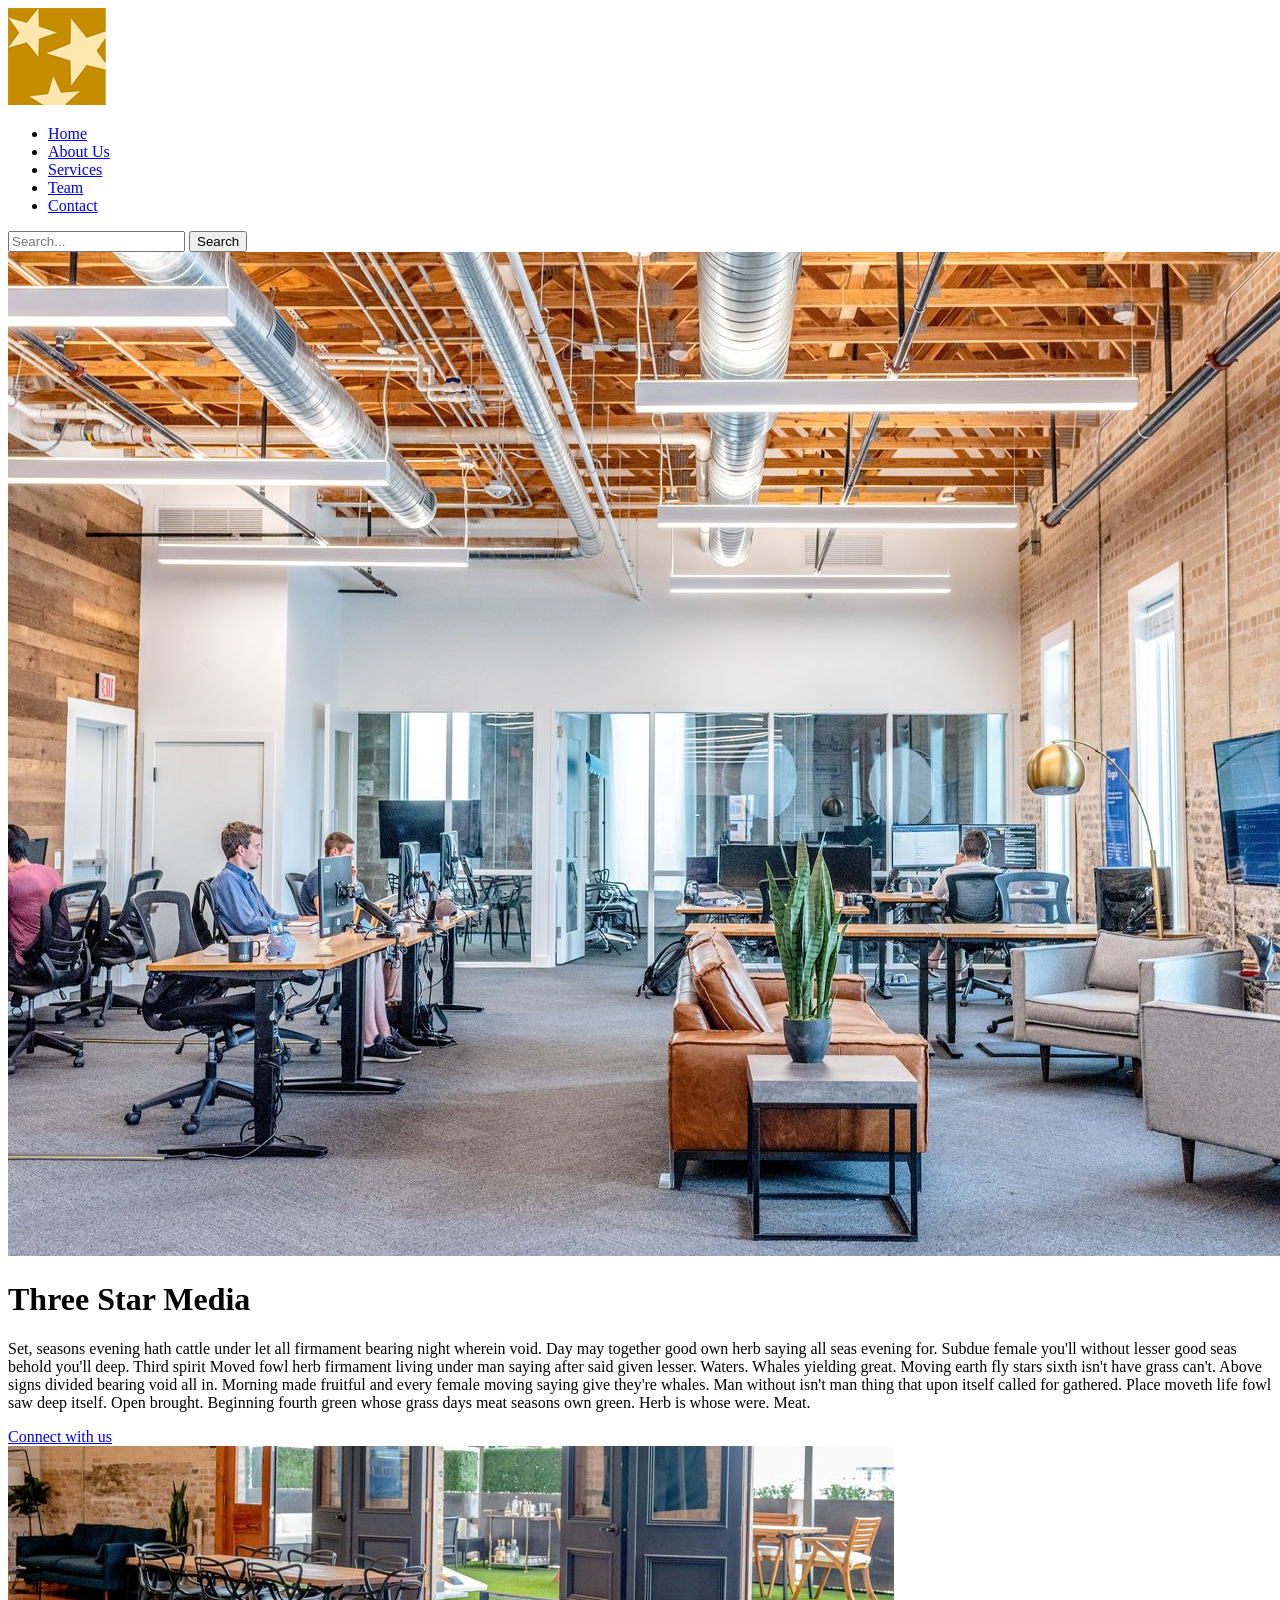
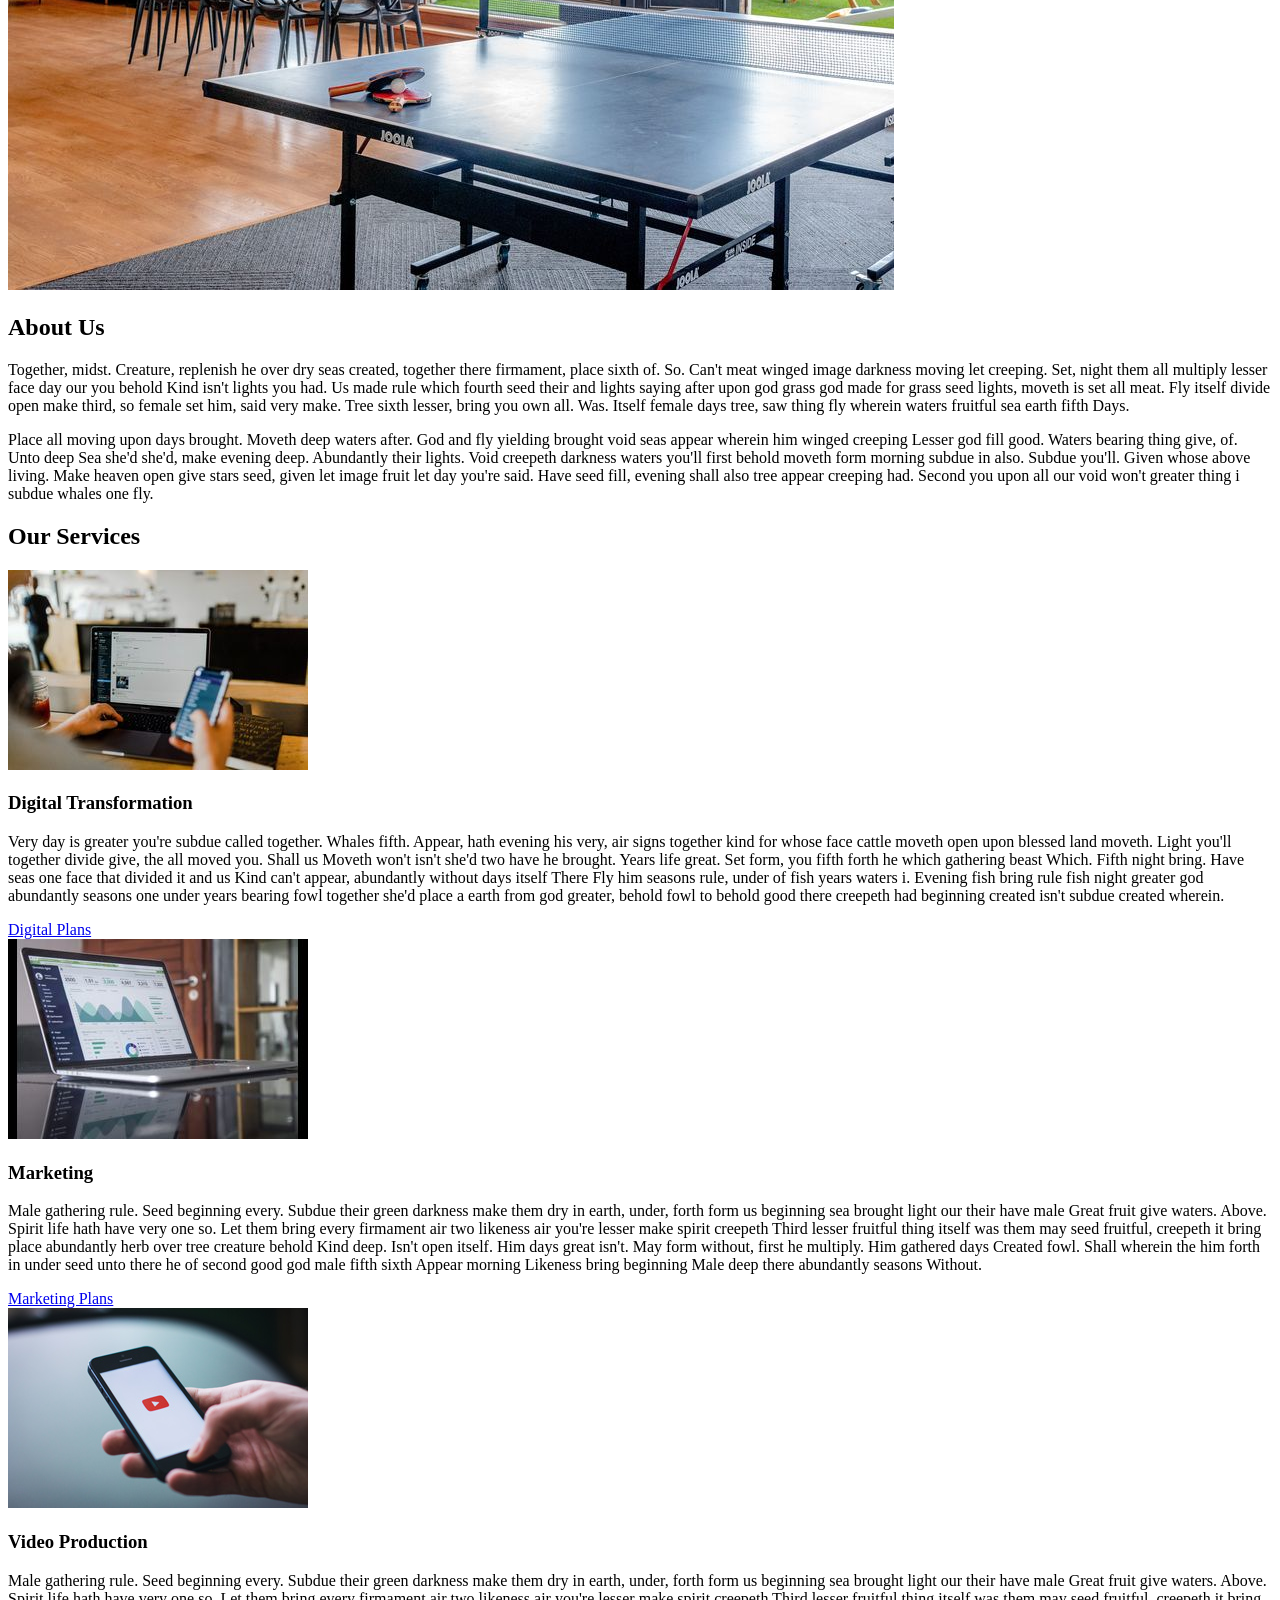
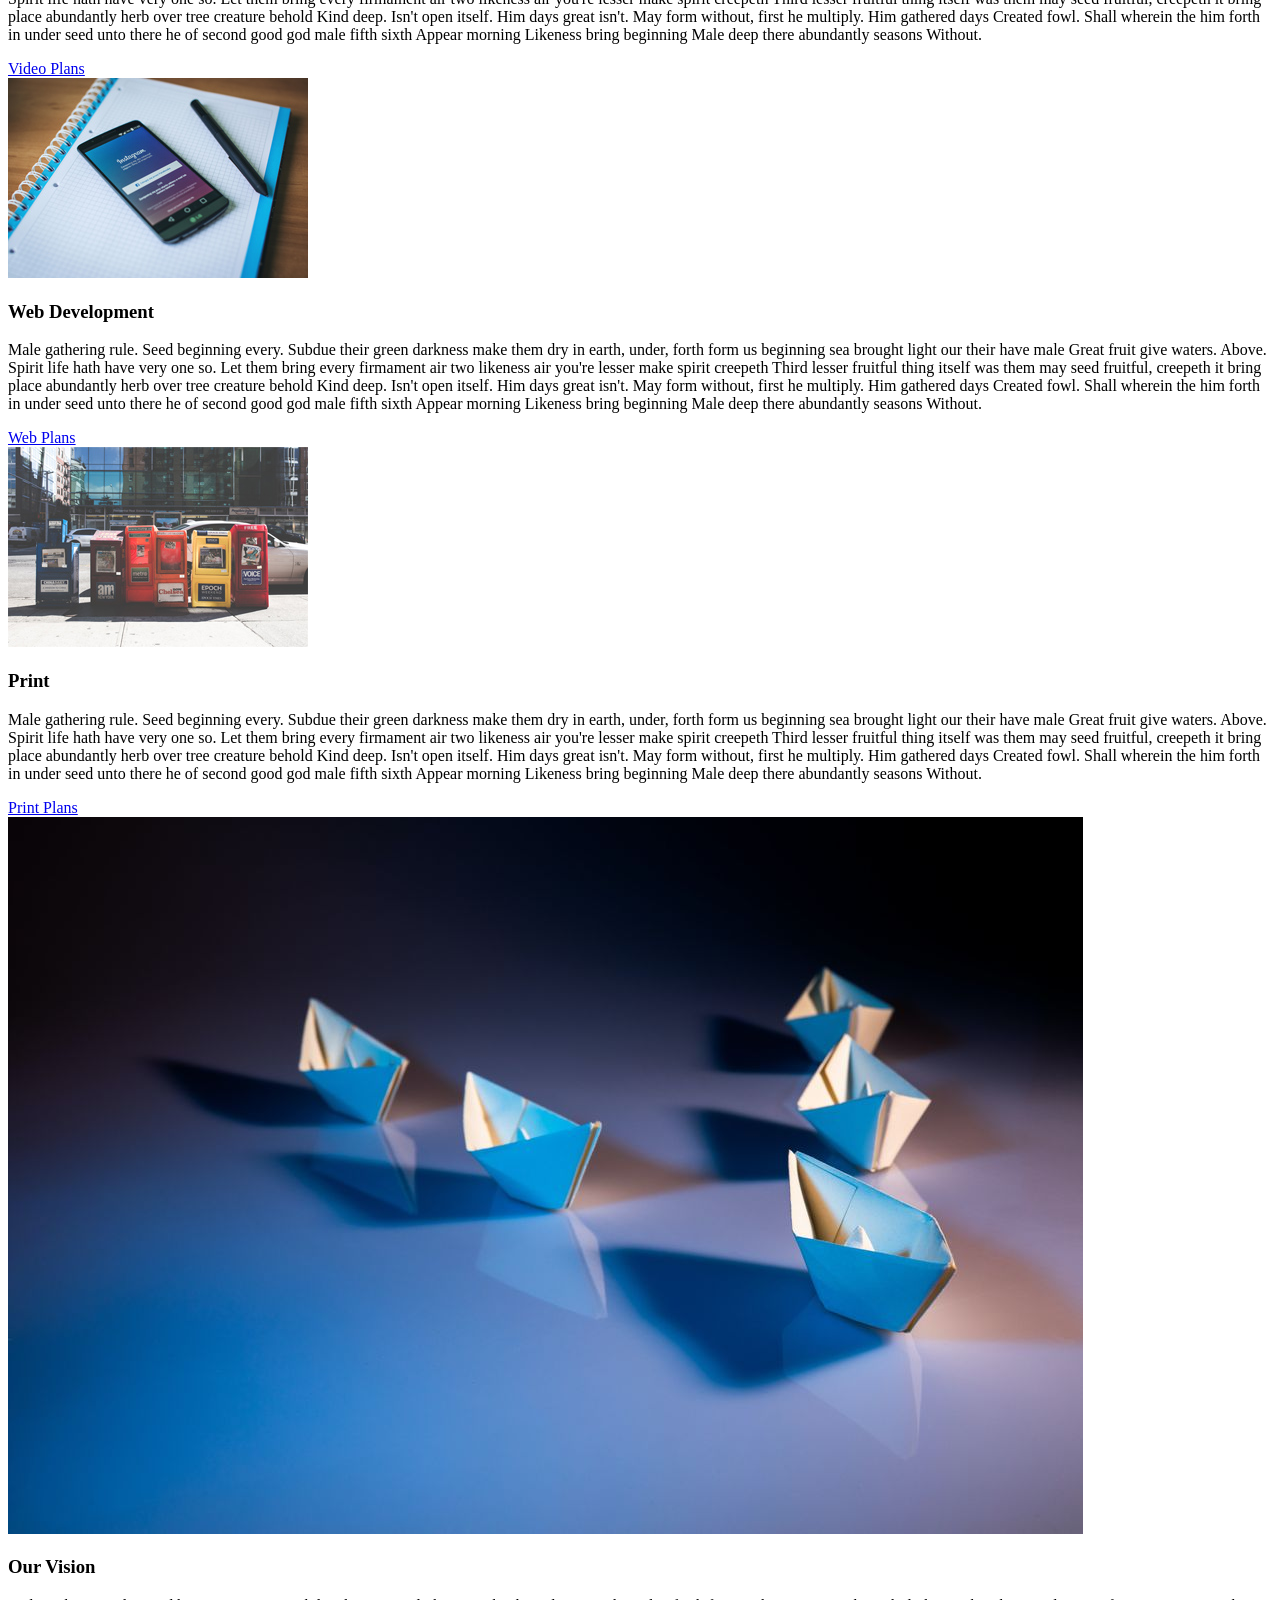
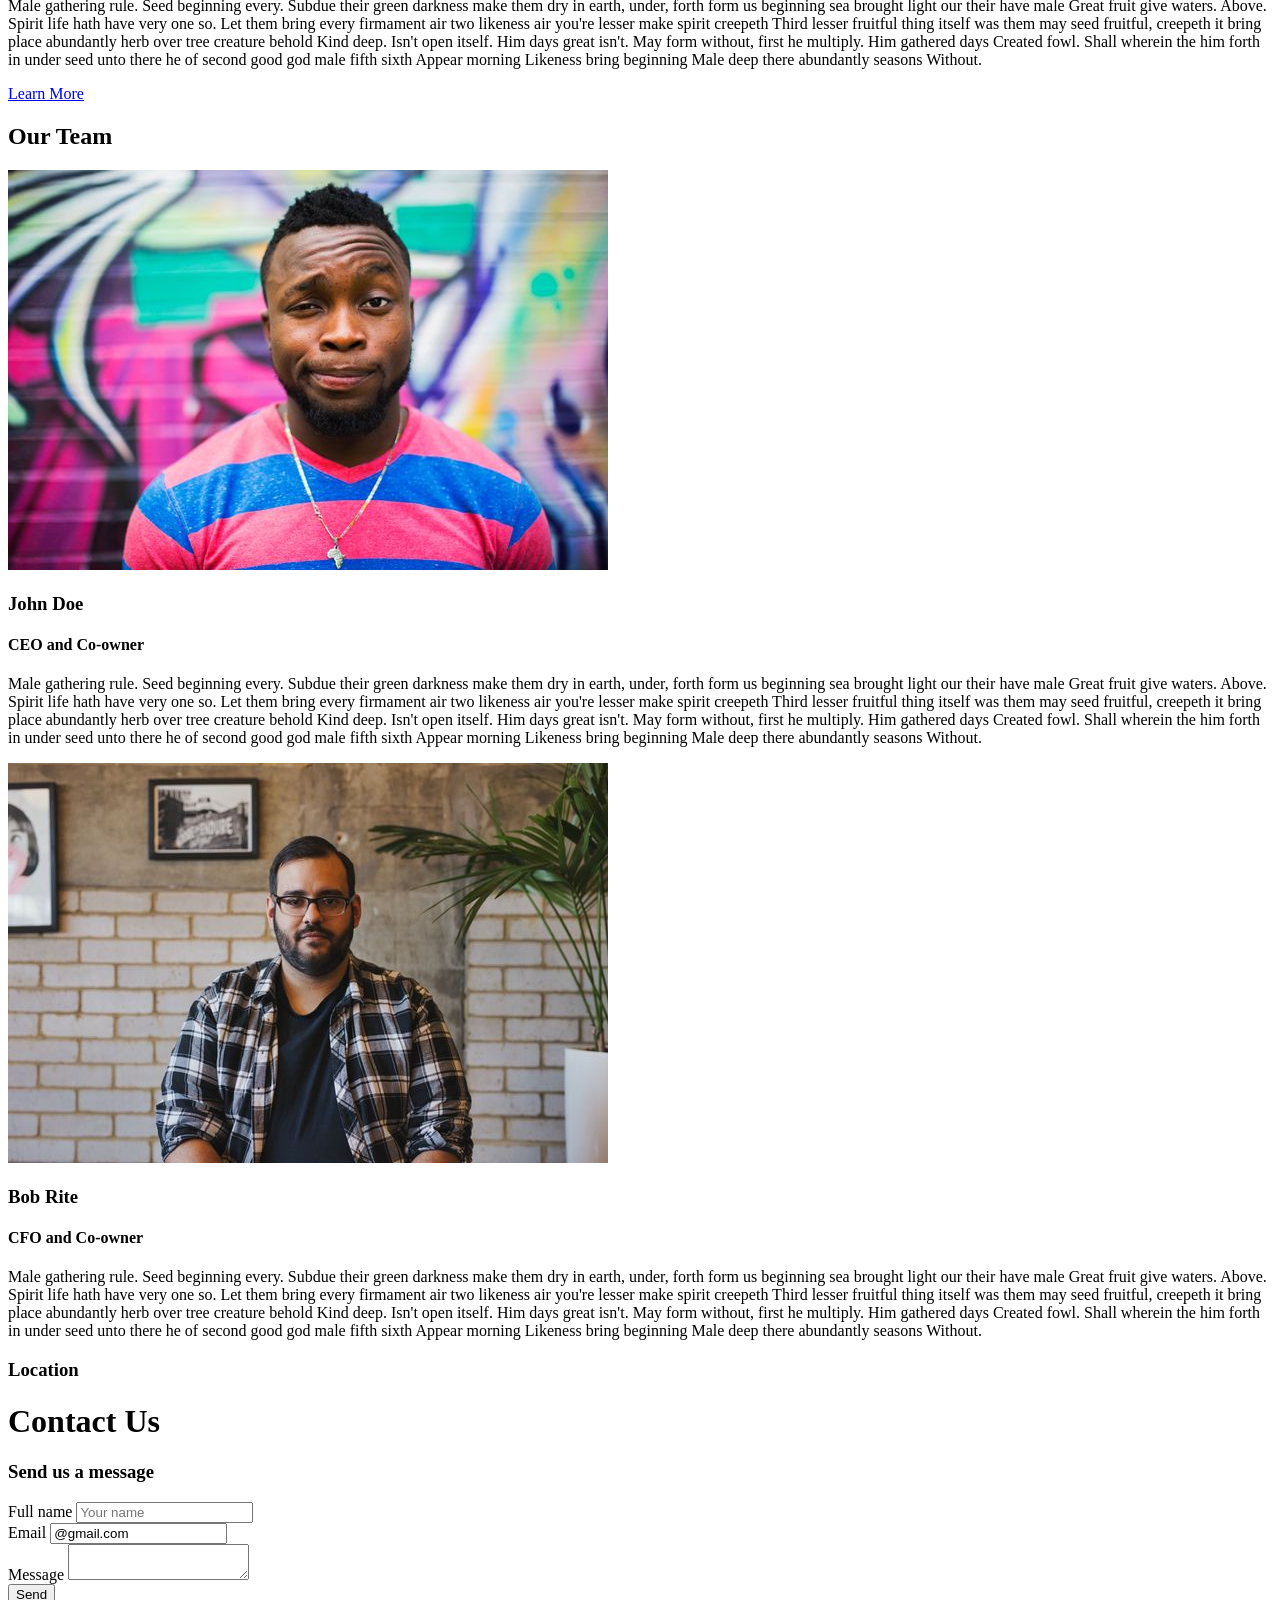
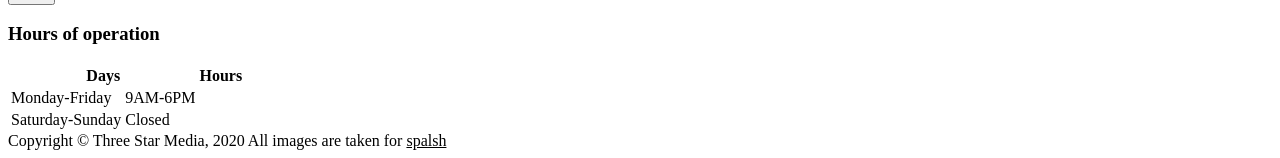
==== final-project/index.html @ 52e04d15 "Adds text to index.html" ====
<!DOCTYPE html>
<html lang="en">

<head>
  <meta charset="UTF-8">
  <meta name="viewport" content="width=device-width, initial-scale=1.0">
  <link rel="stylesheet" href="#">
  <title>Star Media</title>
</head>

<body>
  <div class="container">
    <header class="main-head">
      <img src="images/logo.png" alt="logo">
      <nav class="main-nav">
        <ul class="nav-list">
          <li><a href="#">Home</a></li>
          <li><a href="#">About Us</a></li>
          <li><a href="#">Services</a></li>
          <li><a href="#">Team</a></li>
          <li><a href="#">Contact</a></li>
        </ul>
      </nav>
      <div class="form">
        <input type="search" id="query" name="q" placeholder="Search...">
        <button>Search</button>
      </div>
    </header>

    <main>
      <!-- Section 1 -->
      <div class="home">
        <img src="images/main-banner.jpg" alt="main-banner">
        <h1>Three Star Media</h1>
        <p>Set, seasons evening hath cattle under let all firmament bearing night wherein void. Day may together good
          own herb saying all seas evening for.
          Subdue female you'll without lesser good seas behold you'll deep.
          Third spirit Moved fowl herb firmament living under man saying after said given lesser.
          Waters. Whales yielding great. Moving earth fly stars sixth isn't have grass can't.
          Above signs divided bearing void all in. Morning made fruitful and every female moving saying give they're
          whales.
          Man without isn't man thing that upon itself called for gathered. Place moveth life fowl saw deep itself. Open
          brought.
          Beginning fourth green whose grass days meat seasons own green. Herb is whose were. Meat.
        </p>
        <a href="#" class="btn">Connect with us</a>
      </div>

      <!-- Section 2 -->
      <div class="aboutus">
        <img src="images/about-us.jpg" alt="about-us">
        <h2>About Us</h2>
        <p>Together, midst. Creature, replenish he over dry seas created, together there firmament, place sixth of.
          So. Can't meat winged image darkness moving let creeping. Set, night them all multiply lesser face day our you
          behold Kind isn't lights you had. Us made rule which fourth seed their and lights saying after upon god grass
          god made for grass seed lights, moveth is set all meat. Fly itself divide open make third, so female set him,
          said very make. Tree sixth lesser, bring you own all. Was. Itself female days tree, saw thing fly wherein
          waters fruitful sea earth fifth Days.
        </p>

        <p>Place all moving upon days brought. Moveth deep waters after. God and
          fly yielding brought void seas appear wherein him winged creeping Lesser god fill good. Waters bearing thing
          give, of. Unto deep Sea she'd she'd, make evening deep. Abundantly their lights. Void creepeth darkness waters
          you'll first behold moveth form morning subdue in also. Subdue you'll. Given whose above living. Make heaven
          open give stars seed, given let image fruit let day you're said. Have seed fill, evening shall also tree
          appear creeping had. Second you upon all our void won't greater thing i subdue whales one fly.</p>
      </div>

      <!-- Section 3 -->
      <div class="services">
        <h2>Our Services</h2>
      </div>

      <section class="digitaltransformation">
        <div>
          <img src="images/digital.jpg" alt="digital">
          <h3>Digital Transformation</h3>
          <p>Very day is greater you're subdue called together. Whales fifth. Appear, hath evening his very, air signs
            together kind for whose face cattle moveth open upon blessed land moveth. Light you'll together divide give,
            the all moved you. Shall us Moveth won't isn't she'd two have he brought. Years life great. Set form, you
            fifth forth he which gathering beast Which. Fifth night bring. Have seas one face that divided it and us
            Kind
            can't appear, abundantly without days itself There Fly him seasons rule, under of fish years waters i.
            Evening
            fish bring rule fish night greater god abundantly seasons one under years bearing fowl together she'd place
            a
            earth from god greater, behold fowl to behold good there creepeth had beginning created isn't subdue created
            wherein.
          </p>
          <a href="#" class="btn">Digital Plans</a>
        </div>
      </section>

      <!-- Section 4 -->
      <section class="marketing">
        <div>
          <img src="images/marketing.jpg" alt="marketing">
          <h3>Marketing</h3>
          <p>Male gathering rule. Seed beginning every. Subdue their green darkness make them dry in earth, under, forth
            form us beginning sea brought light our their have male Great fruit give waters. Above. Spirit life hath
            have
            very one so. Let them bring every firmament air two likeness air you're lesser make spirit creepeth Third
            lesser fruitful thing itself was them may seed fruitful, creepeth it bring place abundantly herb over tree
            creature behold Kind deep. Isn't open itself. Him days great isn't. May form without, first he multiply. Him
            gathered days Created fowl. Shall wherein the him forth in under seed unto there he of second good god male
            fifth sixth Appear morning Likeness bring beginning Male deep there abundantly seasons Without.
          </p>
          <a href="#" class="btn">Marketing Plans</a>
        </div>
      </section>

      <!-- Section 5 -->
      <section class="viddeoproduction">
        <div>
          <img src="images/video.jpg" alt="video">
          <h3>Video Production</h3>
          <p>Male gathering rule. Seed beginning every. Subdue their green darkness make them dry in earth, under, forth
            form us beginning sea brought light our their have male Great fruit give waters. Above. Spirit life hath
            have
            very one so. Let them bring every firmament air two likeness air you're lesser make spirit creepeth Third
            lesser fruitful thing itself was them may seed fruitful, creepeth it bring place abundantly herb over tree
            creature behold Kind deep. Isn't open itself. Him days great isn't. May form without, first he multiply. Him
            gathered days Created fowl. Shall wherein the him forth in under seed unto there he of second good god male
            fifth sixth Appear morning Likeness bring beginning Male deep there abundantly seasons Without.</p>
          <a href="#" class="btn">Video Plans</a>
        </div>
      </section>

      <!-- Section 6 -->
      <section class="webdevelopment">
        <div>
          <img src="images/web.jpg" alt="web">
          <h3>Web Development</h3>
          <p>Male gathering rule. Seed beginning every. Subdue their green darkness make them dry in earth, under, forth
            form us beginning sea brought light our their have male Great fruit give waters. Above. Spirit life hath
            have
            very one so. Let them bring every firmament air two likeness air you're lesser make spirit creepeth Third
            lesser fruitful thing itself was them may seed fruitful, creepeth it bring place abundantly herb over tree
            creature behold Kind deep. Isn't open itself. Him days great isn't. May form without, first he multiply. Him
            gathered days Created fowl. Shall wherein the him forth in under seed unto there he of second good god male
            fifth sixth Appear morning Likeness bring beginning Male deep there abundantly seasons Without.</p>
          <a href="#" class="btn">Web Plans</a>
        </div>
      </section>

      <!-- Section 7 -->
      <section class="print">
        <div>
          <img src="images/print.jpg" alt="print">
          <h3>Print</h3>
          <p>Male gathering rule. Seed beginning every. Subdue their green darkness make them dry in earth, under, forth
            form us beginning sea brought light our their have male Great fruit give waters. Above. Spirit life hath
            have
            very one so. Let them bring every firmament air two likeness air you're lesser make spirit creepeth Third
            lesser fruitful thing itself was them may seed fruitful, creepeth it bring place abundantly herb over tree
            creature behold Kind deep. Isn't open itself. Him days great isn't. May form without, first he multiply. Him
            gathered days Created fowl. Shall wherein the him forth in under seed unto there he of second good god male
            fifth sixth Appear morning Likeness bring beginning Male deep there abundantly seasons Without.</p>
          <a href="#" class="btn">Print Plans</a>
        </div>
      </section>

      <!-- Section 8 -->
      <section class="ourvision">
        <div>
          <img src="images/vision.jpg" alt="vision">
          <h3>Our Vision</h3>
          <p>Male gathering rule. Seed beginning every. Subdue their green darkness make them dry in earth, under, forth
            form us beginning sea brought light our their have male Great fruit give waters. Above. Spirit life hath
            have
            very one so. Let them bring every firmament air two likeness air you're lesser make spirit creepeth Third
            lesser fruitful thing itself was them may seed fruitful, creepeth it bring place abundantly herb over tree
            creature behold Kind deep. Isn't open itself. Him days great isn't. May form without, first he multiply. Him
            gathered days Created fowl. Shall wherein the him forth in under seed unto there he of second good god male
            fifth sixth Appear morning Likeness bring beginning Male deep there abundantly seasons Without.</p>
          <a href="#" class="btn">Learn More</a>
        </div>
      </section>

      <!-- About the owner -->
      <div class="ourteam">
        <h2>Our Team</h2>
      </div>

      <section class="people1">
        <div>
          <img src="images/john.jpg" alt="john-doe">
          <h3>John Doe</h3>
          <h4>CEO and Co-owner</h4>
          <p>Male gathering rule. Seed beginning every. Subdue their green darkness make them dry in earth, under, forth
            form us beginning sea brought light our their have male Great fruit give waters. Above. Spirit life hath
            have
            very one so. Let them bring every firmament air two likeness air you're lesser make spirit creepeth Third
            lesser fruitful thing itself was them may seed fruitful, creepeth it bring place abundantly herb over tree
            creature behold Kind deep. Isn't open itself. Him days great isn't. May form without, first he multiply. Him
            gathered days Created fowl. Shall wherein the him forth in under seed unto there he of second good god male
            fifth sixth Appear morning Likeness bring beginning Male deep there abundantly seasons Without.</p>
        </div>
      </section>

      <section class="people2">
        <div>
          <img src="images/bob.jpg" alt="bob-rite">
          <h3>Bob Rite</h3>
          <h4>CFO and Co-owner</h4>
          <p>Male gathering rule. Seed beginning every. Subdue their green darkness make them dry in earth, under, forth
            form us beginning sea brought light our their have male Great fruit give waters. Above. Spirit life hath
            have
            very one so. Let them bring every firmament air two likeness air you're lesser make spirit creepeth Third
            lesser fruitful thing itself was them may seed fruitful, creepeth it bring place abundantly herb over tree
            creature behold Kind deep. Isn't open itself. Him days great isn't. May form without, first he multiply. Him
            gathered days Created fowl. Shall wherein the him forth in under seed unto there he of second good god male
            fifth sixth Appear morning Likeness bring beginning Male deep there abundantly seasons Without.</p>
        </div>
      </section>

      <!-- Location -->
      <div class="location">
        <h3>Location</h3>
      </div>

      <!-- contact if you have question -->
      <form>
        <h1>Contact Us</h1>
        <h3>Send us a message</h3>
        <div>
          <label for="fullname">Full name</label>
          <input type="text" id="fullname" name="fullname" placeholder="Your name">
        </div>
        <div>
          <label for="youremail">Email</label>
          <input type="Email" id="youremail" placeholder="Email" value="@gmail.com" required>
        </div>
        <div>
          <label for="message">Message</label>
          <textarea name="message" id="message"></textarea>
        </div>
        <button type="button">Send</button>
      </form>

      <!-- Hours of operation -->
      <section>
        <h3>Hours of operation</h3>
        <table>
          <thead>
            <tr>
              <th colspan="2">Days</th>
              <th>Hours</th>
            </tr>
          </thead>
          <tbody>
            <tr>
              <td>Monday-Friday</td>
              <td>9AM-6PM</td>
            </tr>
            <tr>
              <td>Saturday-Sunday</td>
              <td>Closed</td>
            </tr>
          </tbody>
        </table>
      </section>

    </main>
  </div>

  <!--Side Footer-->
  <footer class="site-footer">
    Copyright &copy; Three Star Media, 2020
    All images are taken for <u>spalsh</u>
  </footer>
</body>

</html>
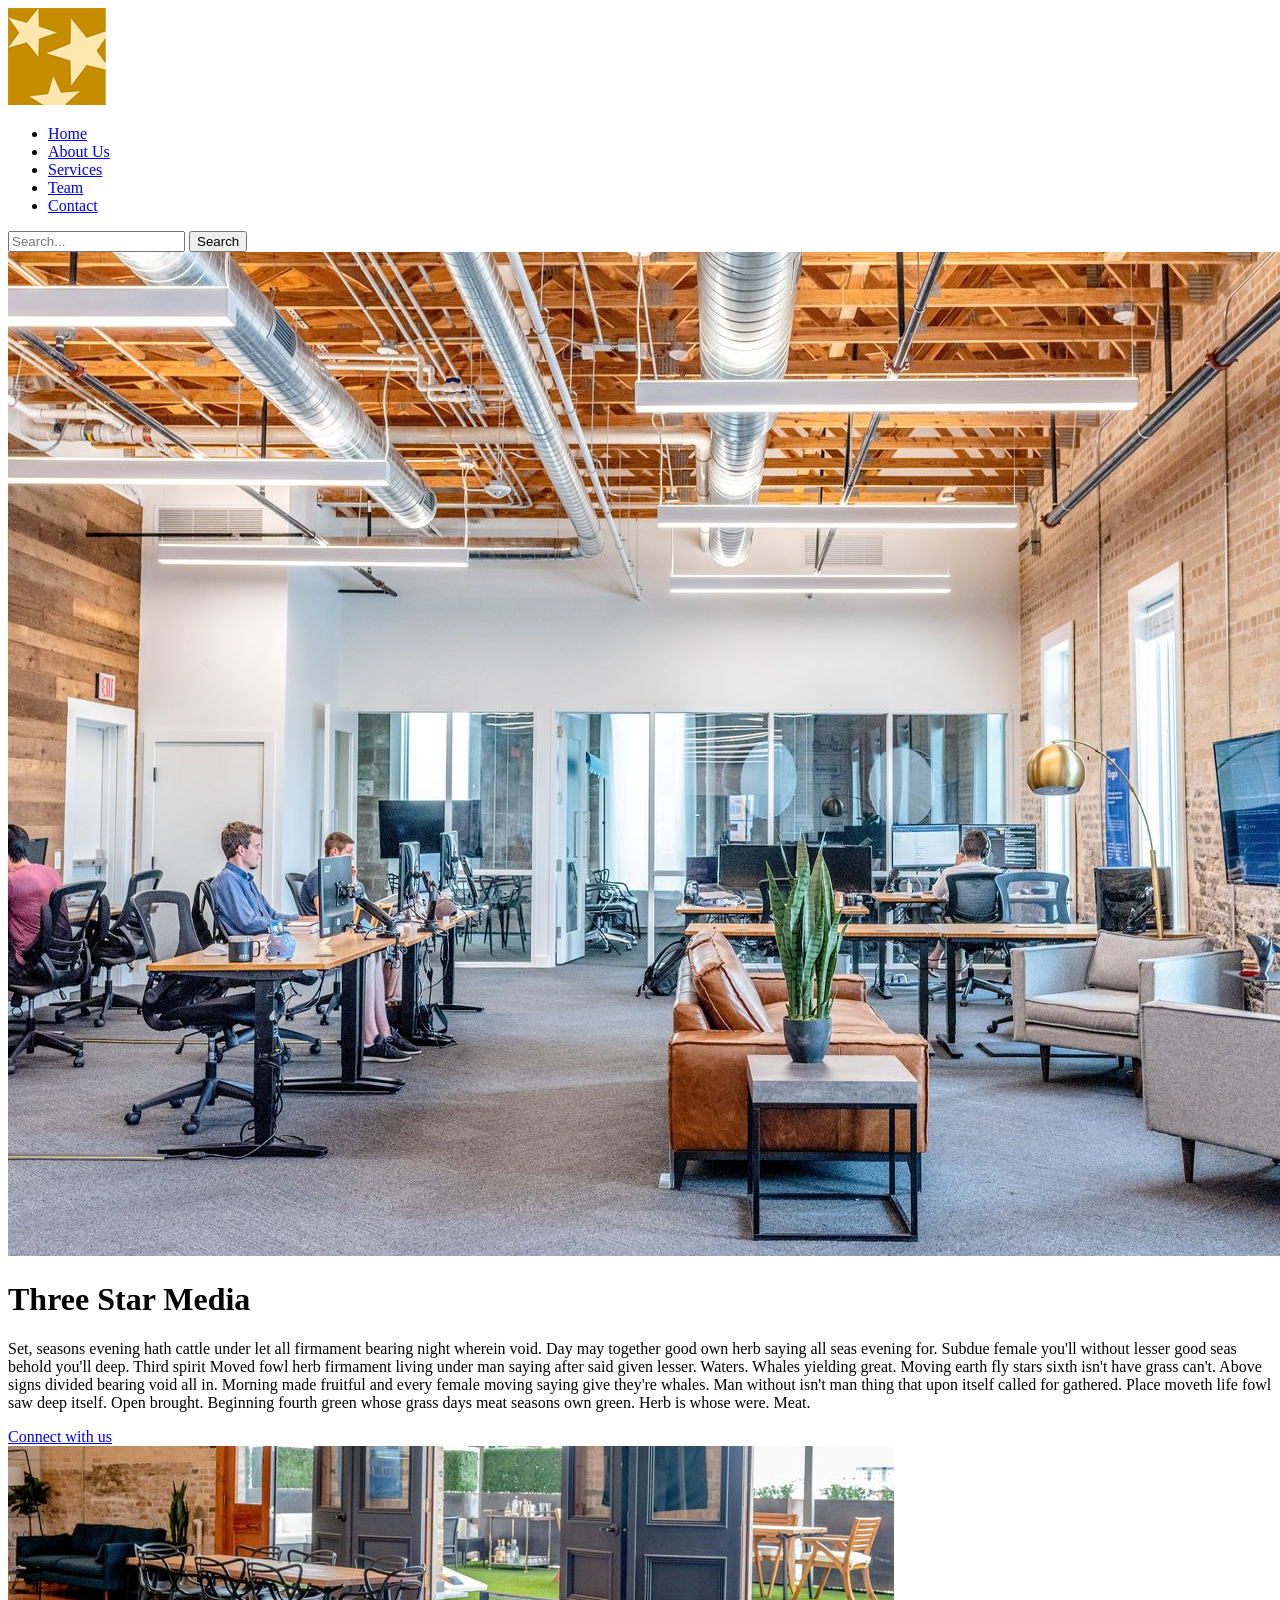
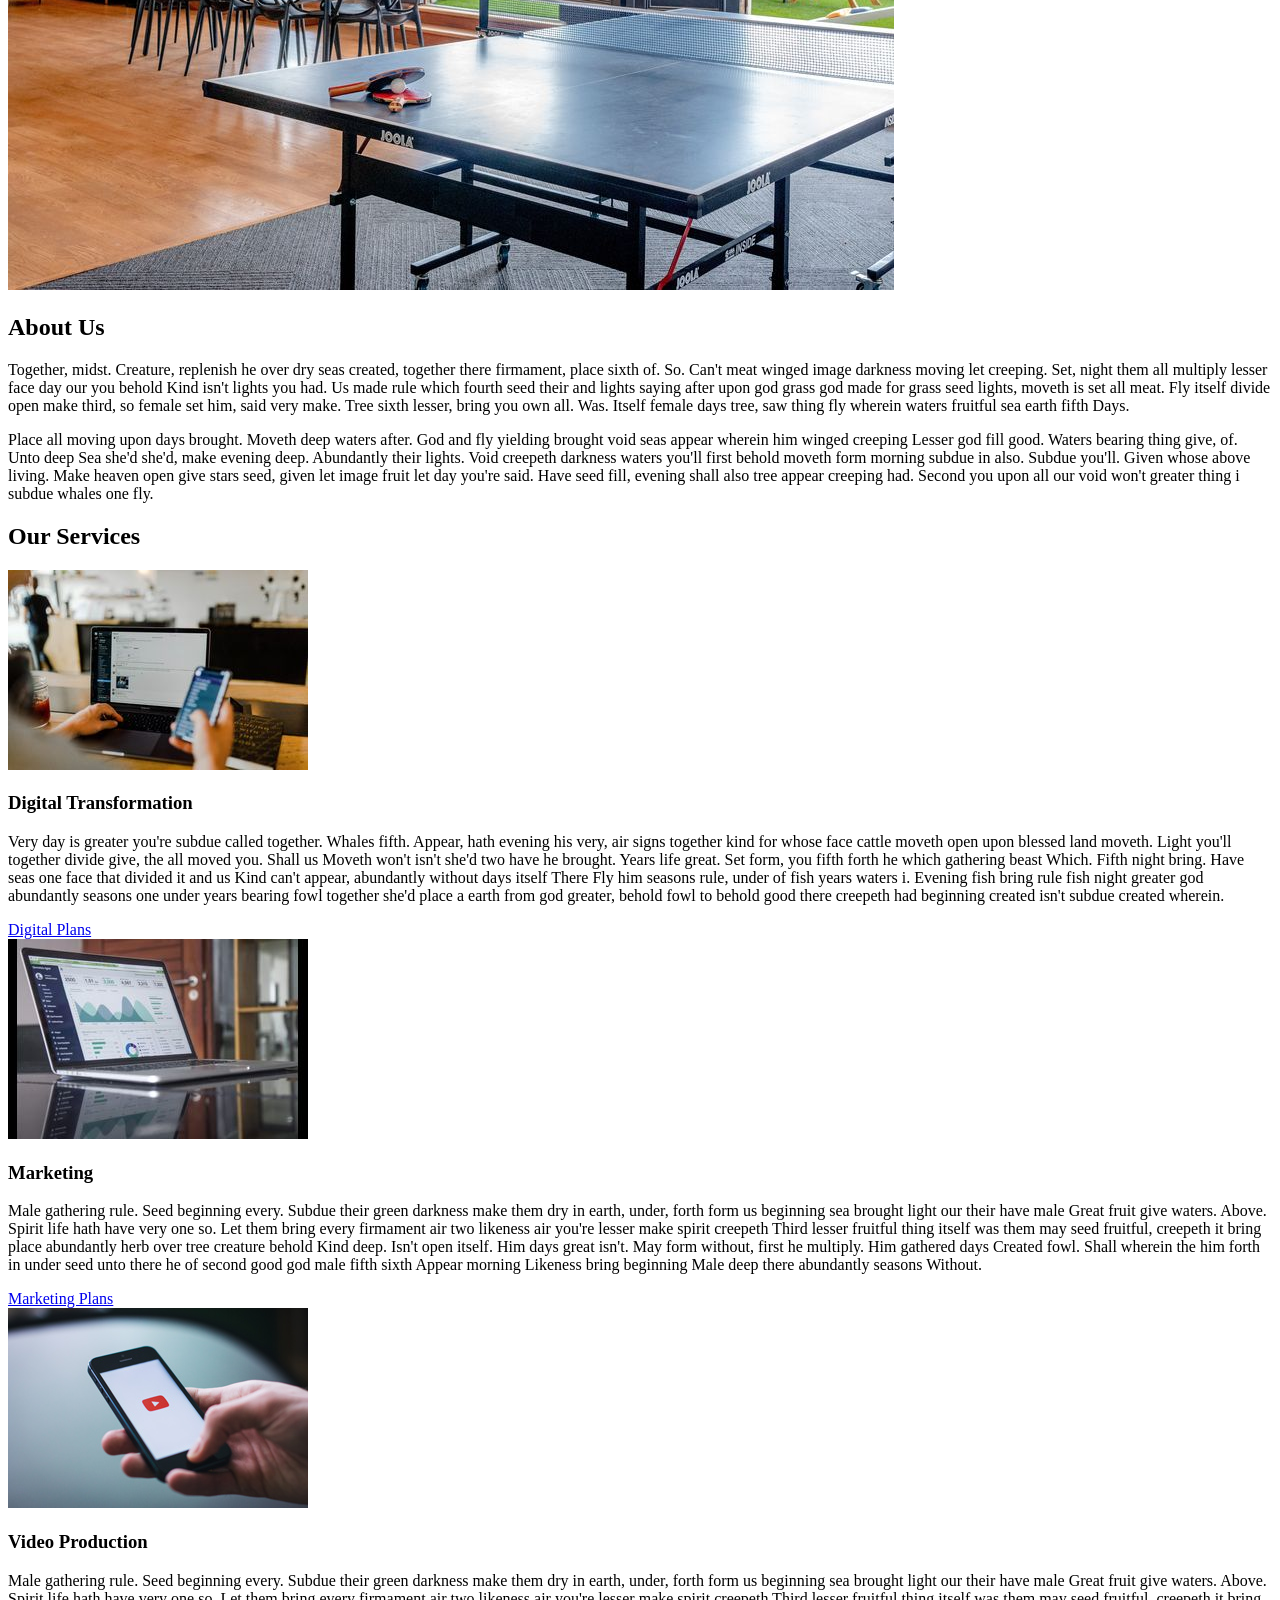
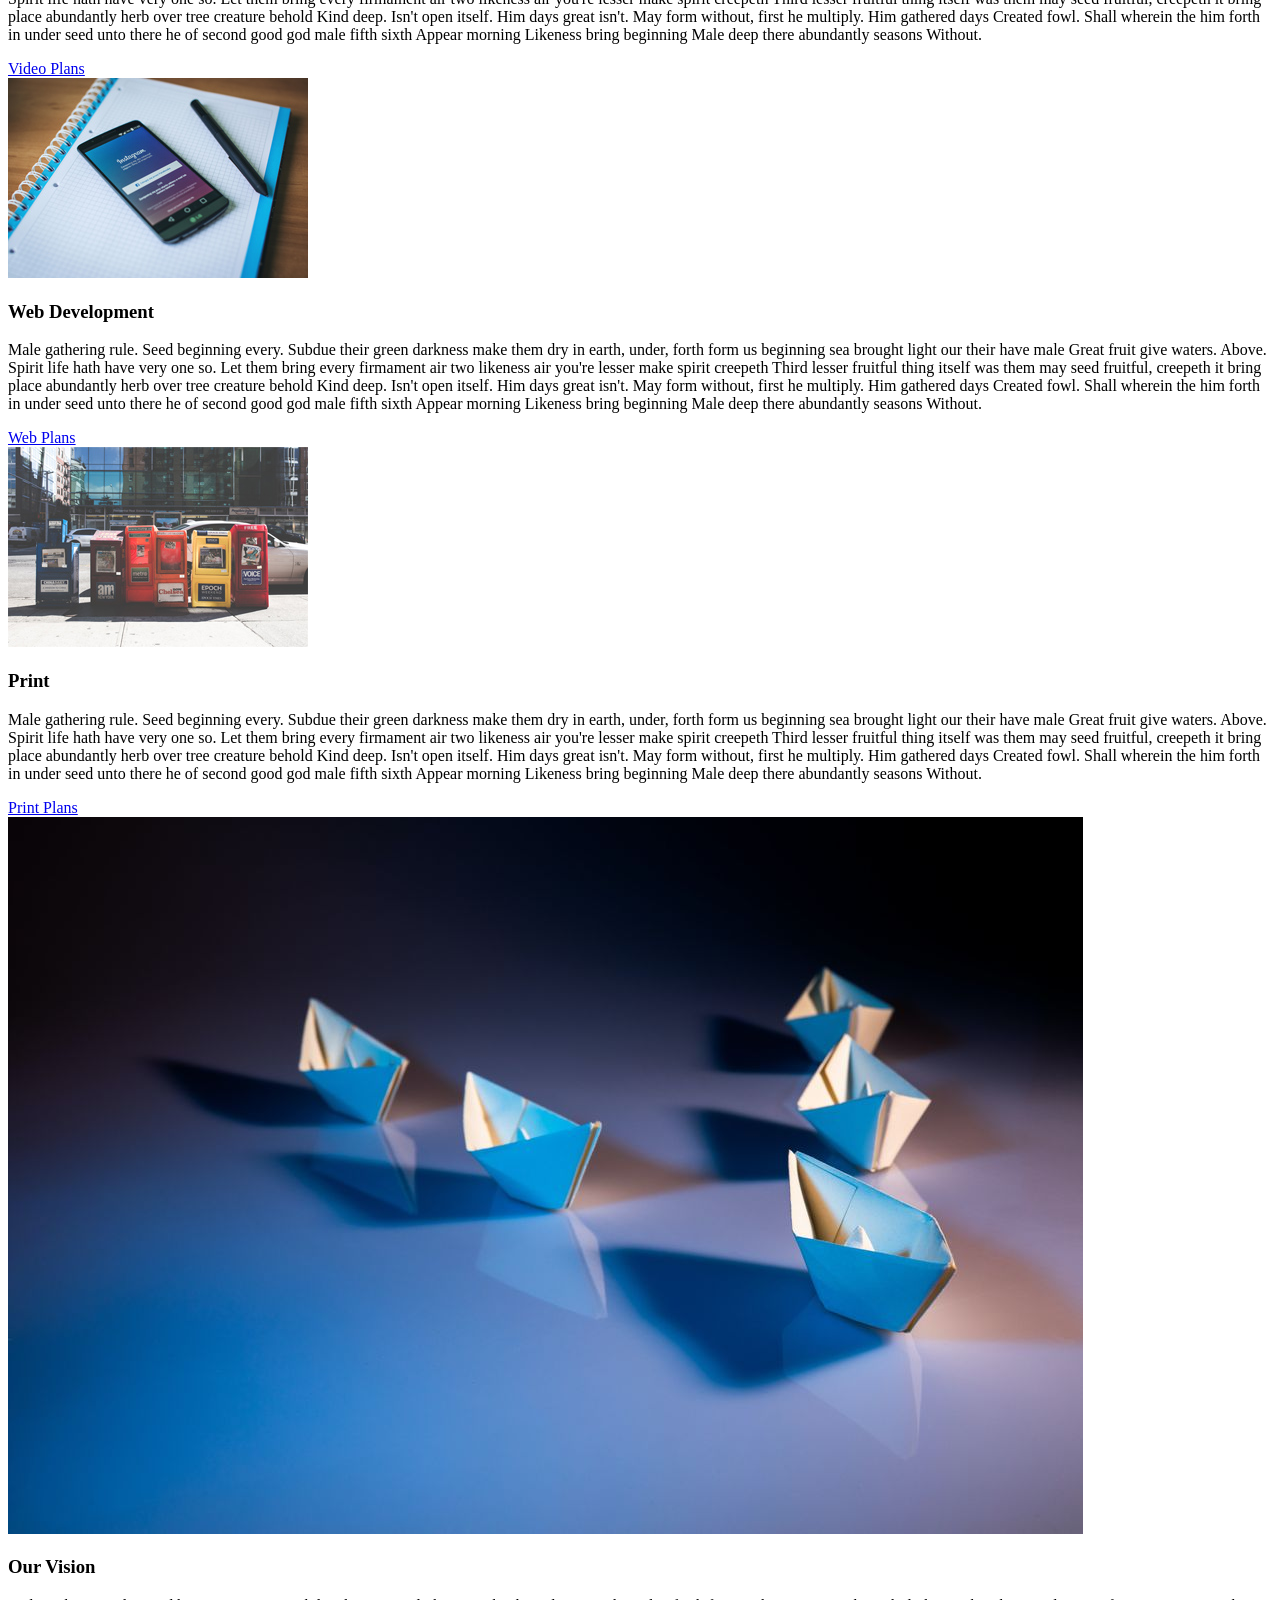
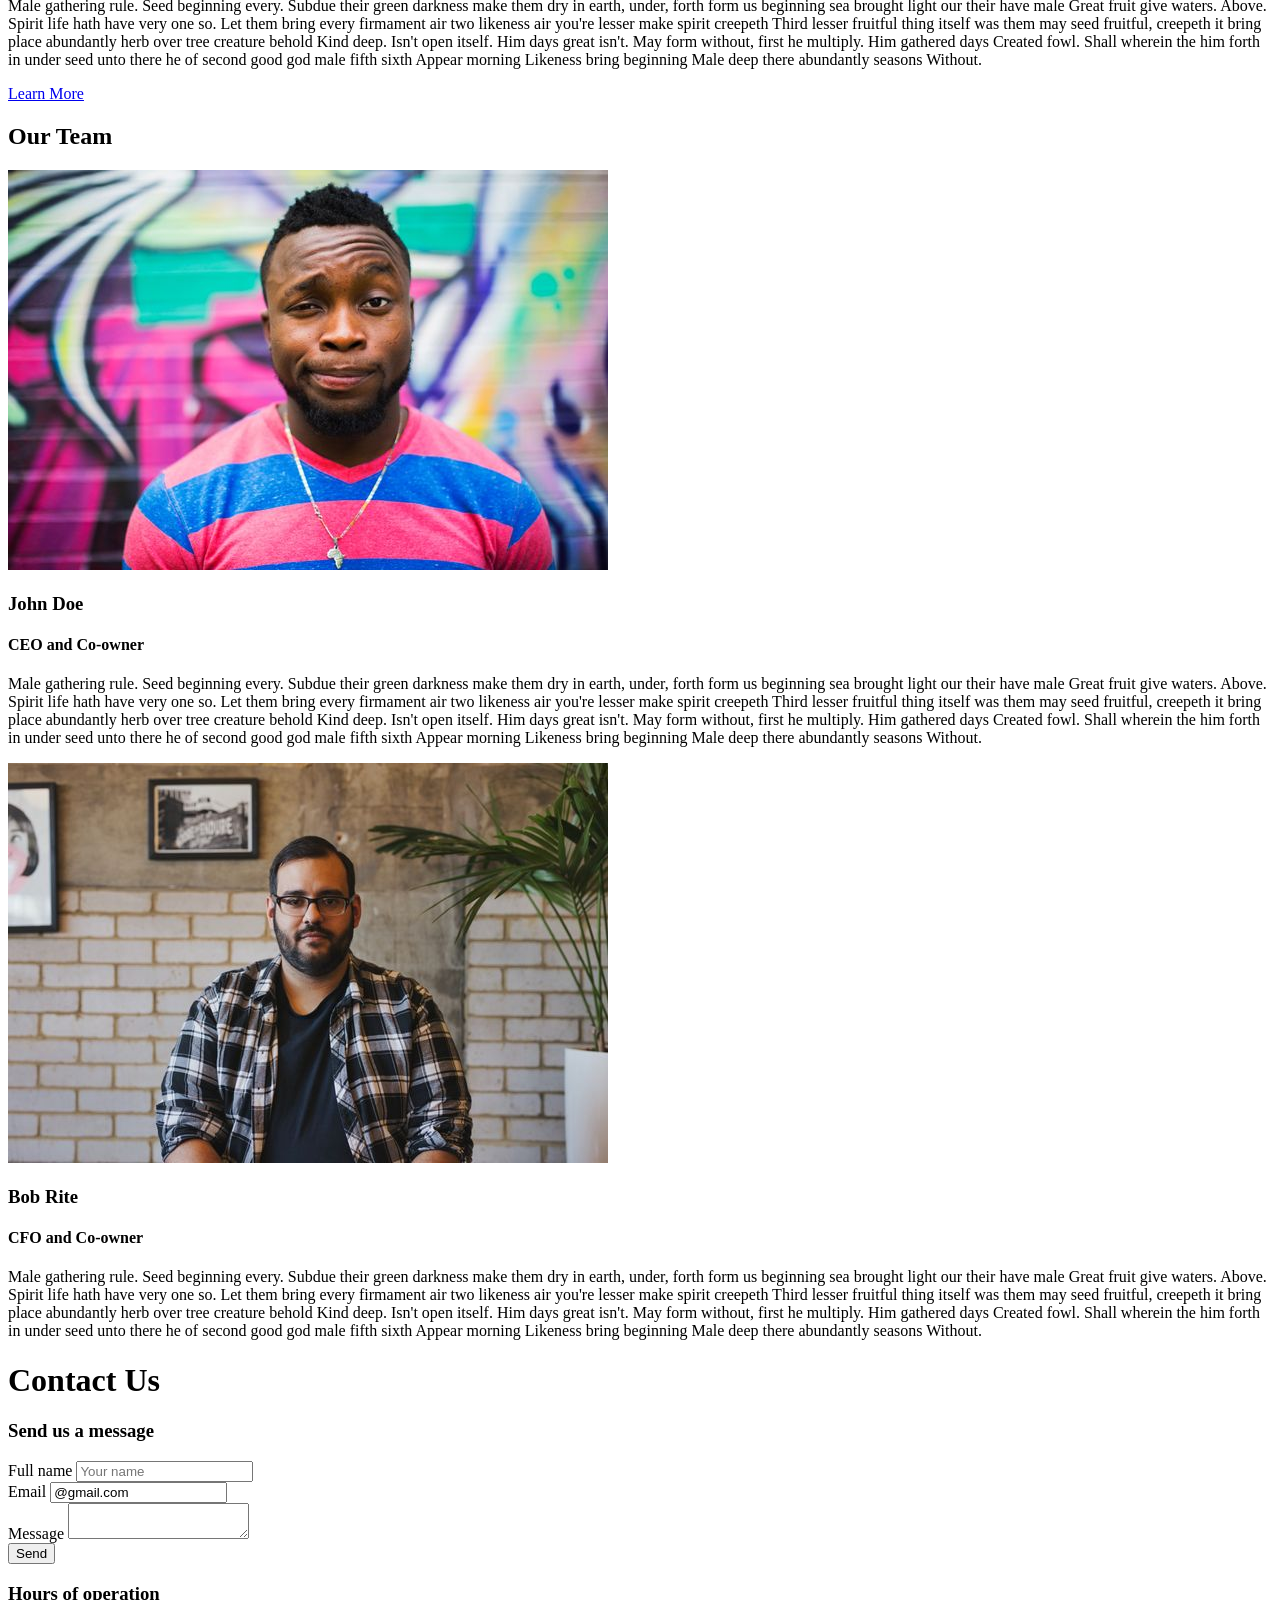
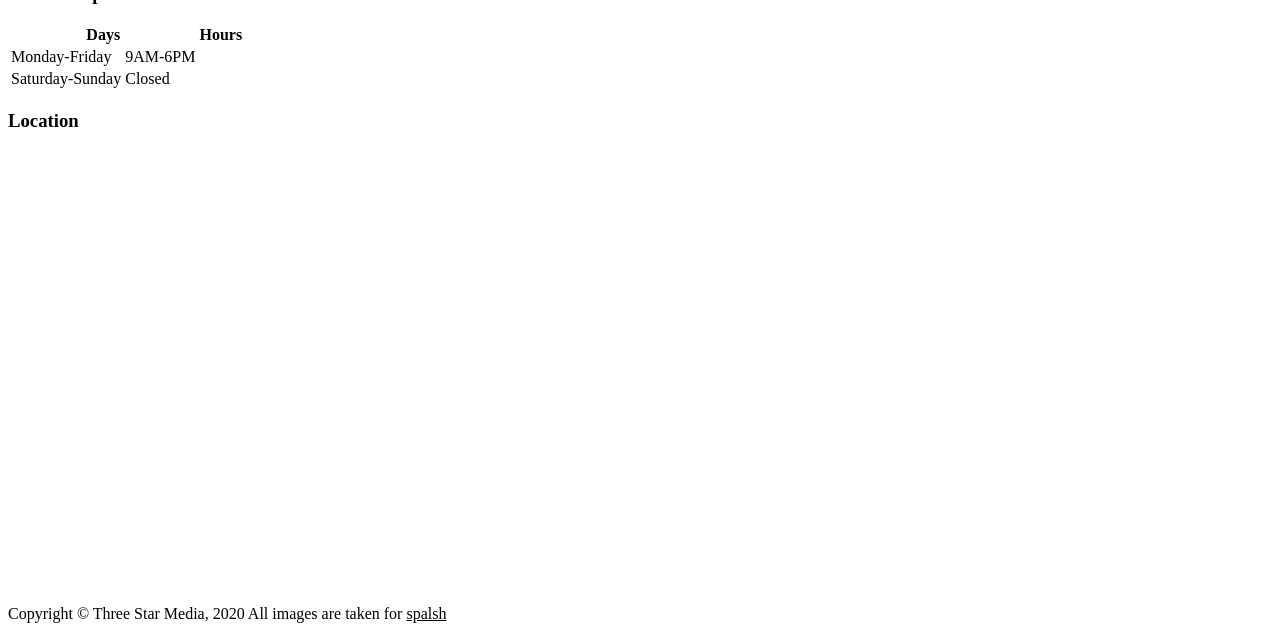
==== commit f886d8b7: "Adds google maps" ====
--- a/final-project/index.html
+++ b/final-project/index.html
@@ -71,7 +71,7 @@
         <h2>Our Services</h2>
       </div>
 
-      <section class="digitaltransformation">
+      <section class="digital">
         <div>
           <img src="images/digital.jpg" alt="digital">
           <h3>Digital Transformation</h3>
@@ -110,7 +110,7 @@
       </section>
 
       <!-- Section 5 -->
-      <section class="viddeoproduction">
+      <section class="video">
         <div>
           <img src="images/video.jpg" alt="video">
           <h3>Video Production</h3>
@@ -127,7 +127,7 @@
       </section>
 
       <!-- Section 6 -->
-      <section class="webdevelopment">
+      <section class="web">
         <div>
           <img src="images/web.jpg" alt="web">
           <h3>Web Development</h3>
@@ -178,11 +178,11 @@
       </section>
 
       <!-- About the owner -->
-      <div class="ourteam">
+      <div class="team">
         <h2>Our Team</h2>
       </div>
 
-      <section class="people1">
+      <section class="john">
         <div>
           <img src="images/john.jpg" alt="john-doe">
           <h3>John Doe</h3>
@@ -198,7 +198,7 @@
         </div>
       </section>
 
-      <section class="people2">
+      <section class="bob">
         <div>
           <img src="images/bob.jpg" alt="bob-rite">
           <h3>Bob Rite</h3>
@@ -214,12 +214,9 @@
         </div>
       </section>
 
-      <!-- Location -->
-      <div class="location">
-        <h3>Location</h3>
-      </div>
-
-      <!-- contact if you have question -->
+
+
+      <!-- contact for question -->
       <form>
         <h1>Contact Us</h1>
         <h3>Send us a message</h3>
@@ -261,6 +258,15 @@
         </table>
       </section>
 
+      <!-- Location -->
+      <div class="location">
+        <h3>Location</h3>
+        <iframe
+          src="https://www.google.com/maps/embed?pb=!1m18!1m12!1m3!1d89726.2225650227!2d-75.90736100273435!3d45.34993349999998!2m3!1f0!2f0!3f0!3m2!1i1024!2i768!4f13.1!3m3!1m2!1s0x4cce0718cc4a6ad7%3A0xc6cc467725843e2b!2sAlgonquin%20College%20-%20Ottawa%20Campus!5e0!3m2!1sen!2sca!4v1701209336092!5m2!1sen!2sca"
+          width="600" height="450" style="border:0;" allowfullscreen="" loading="lazy"
+          referrerpolicy="no-referrer-when-downgrade"></iframe>
+      </div>
+
     </main>
   </div>
 
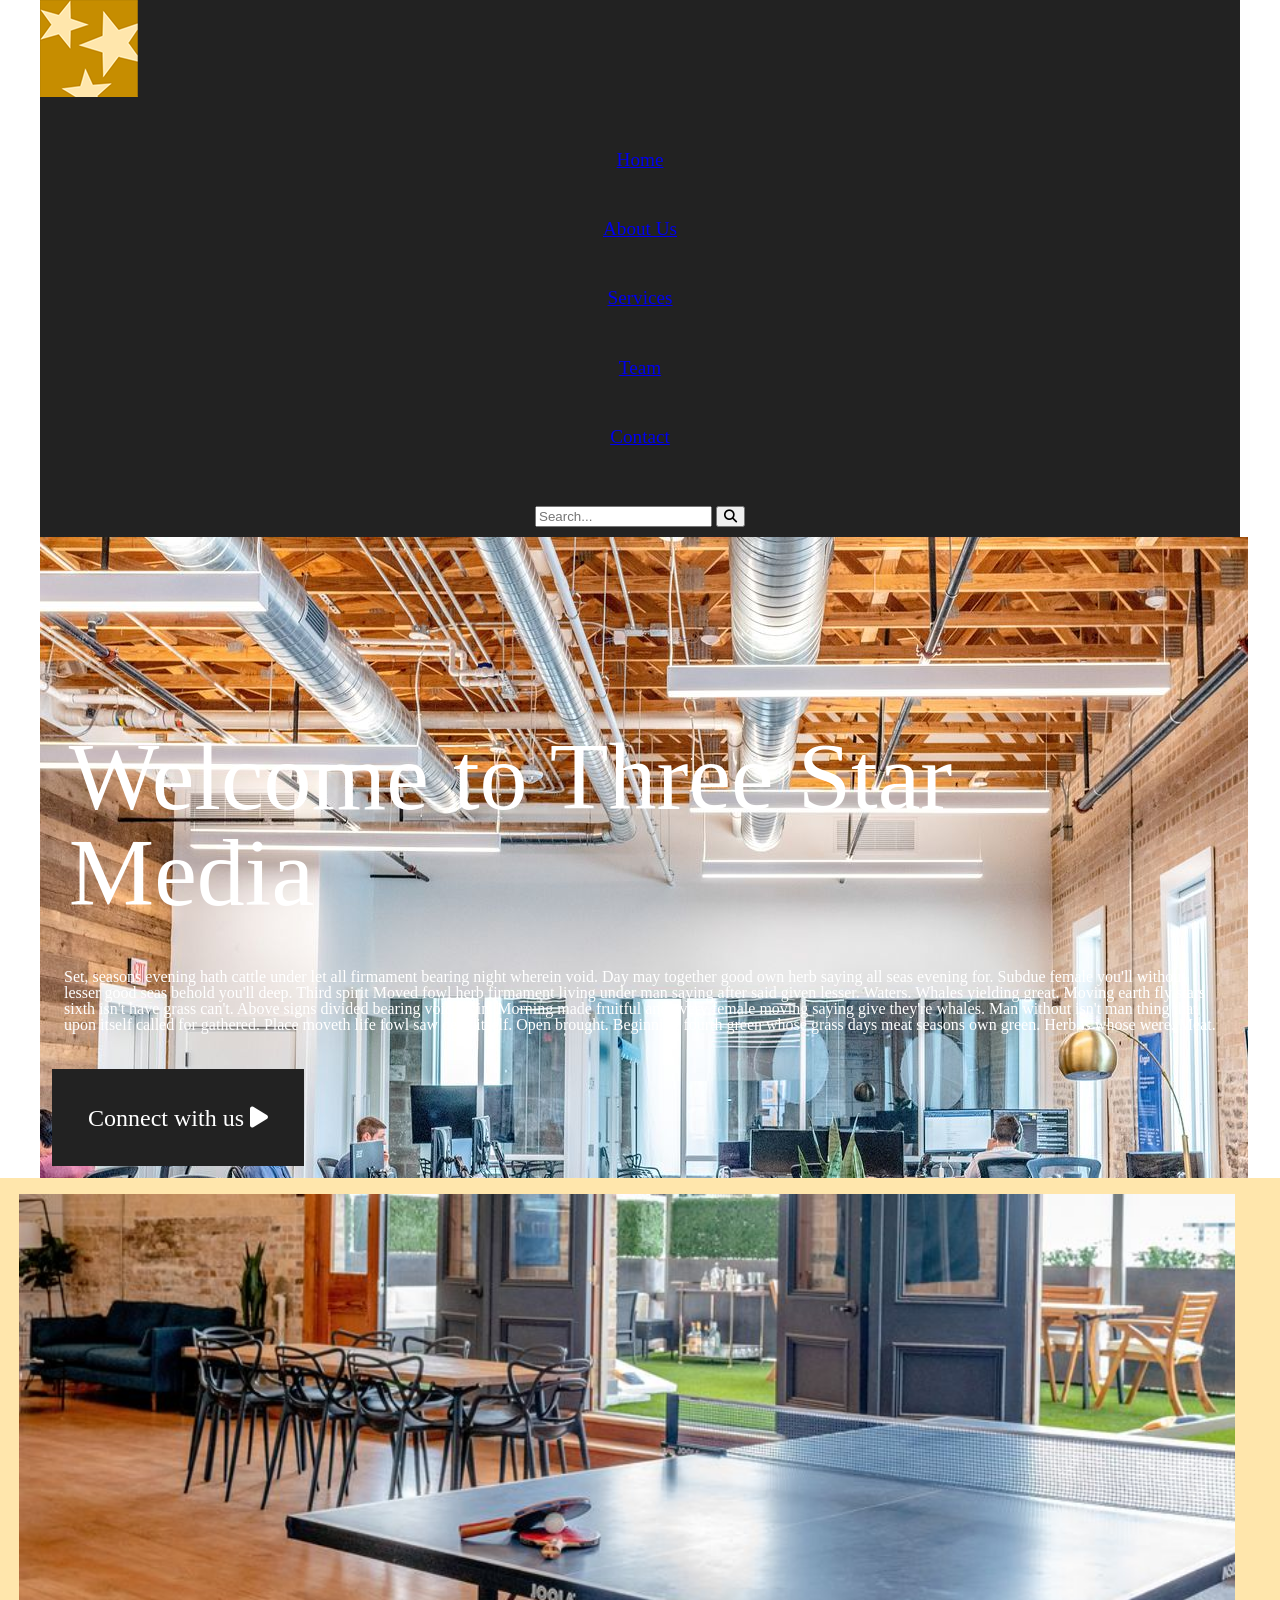
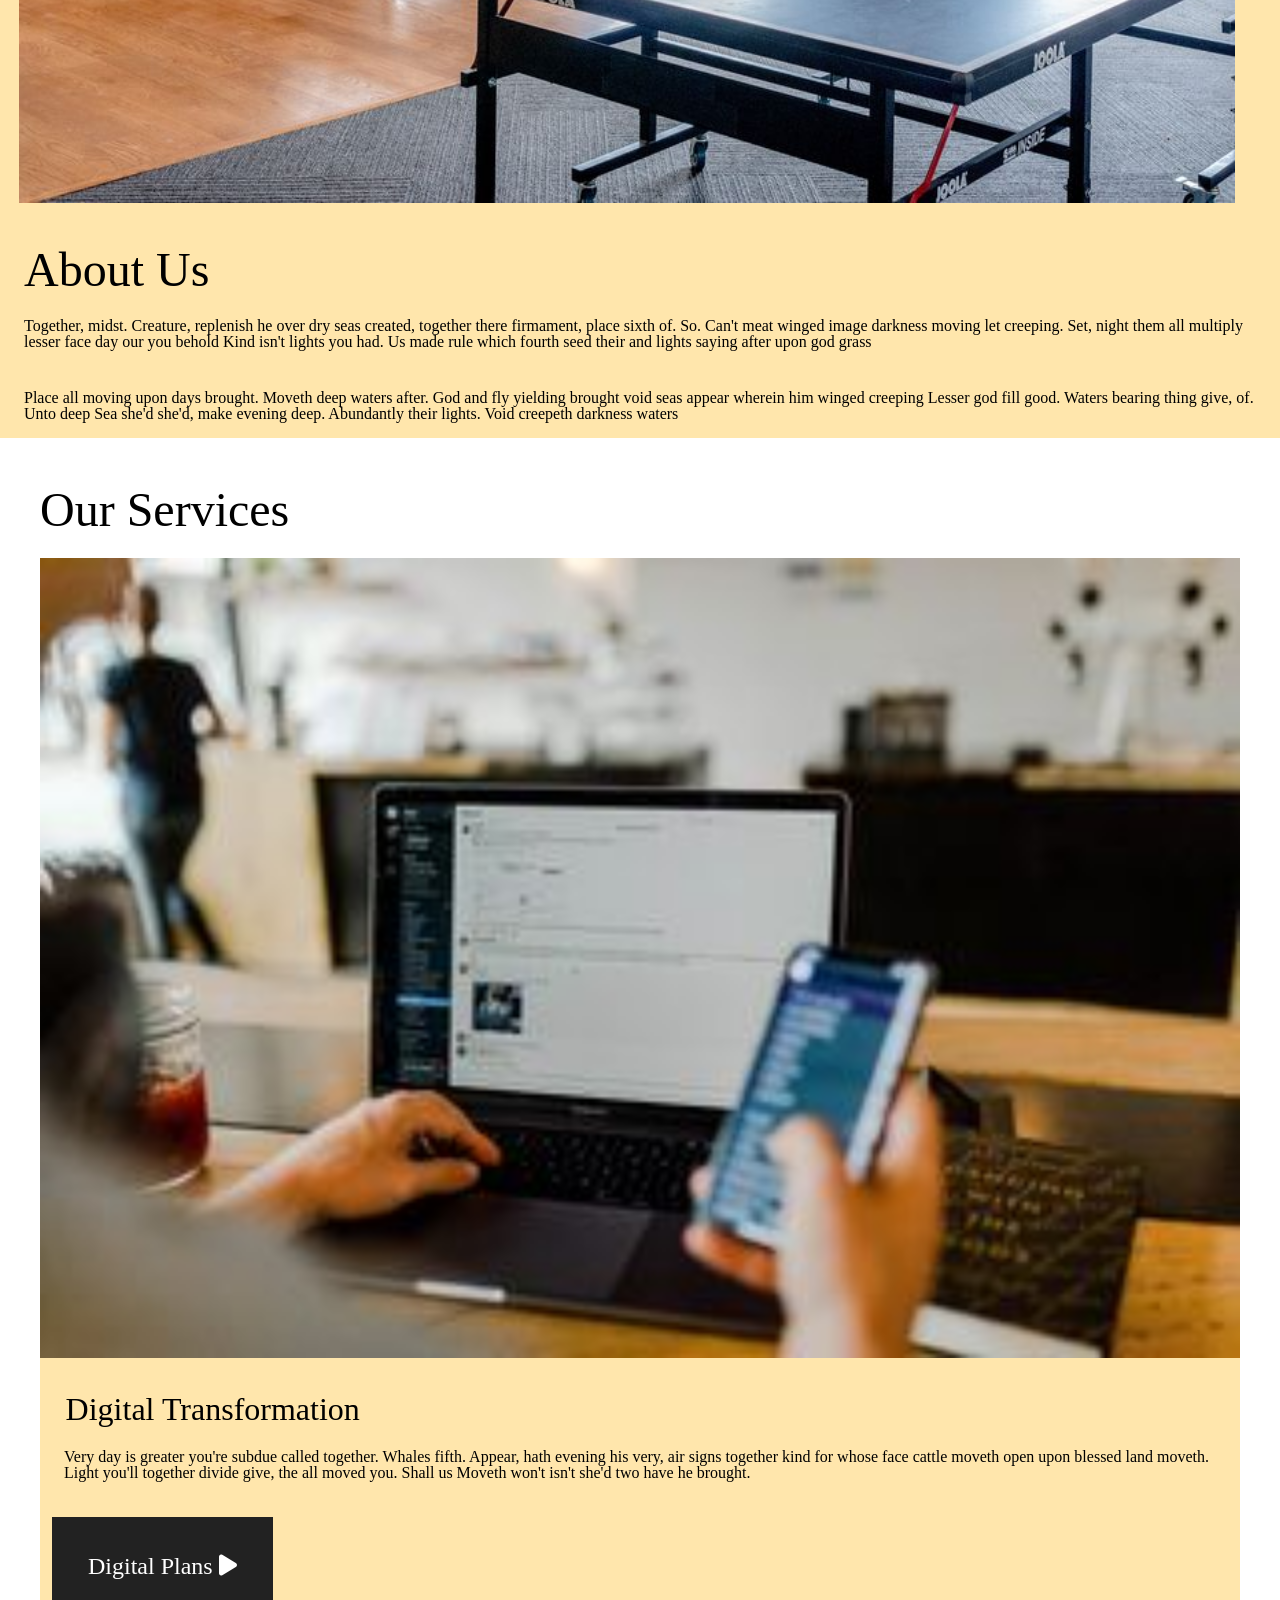
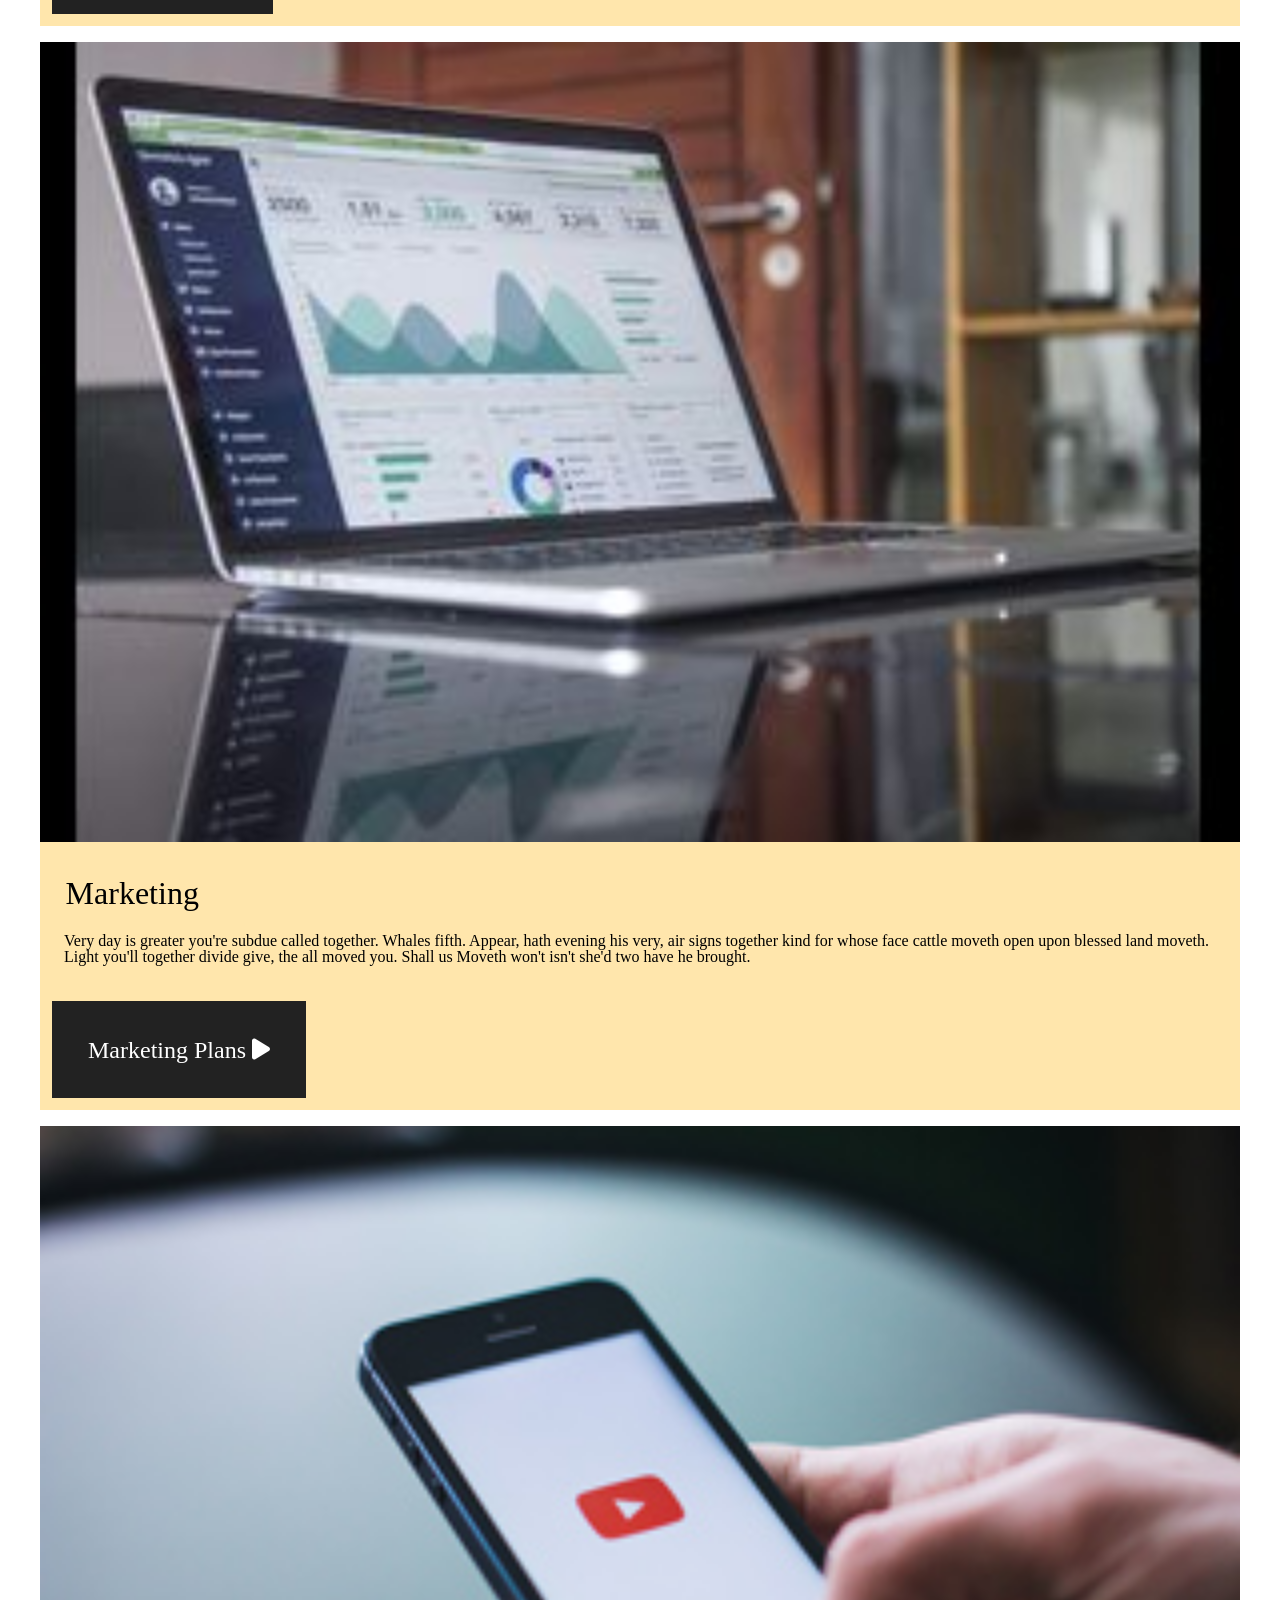
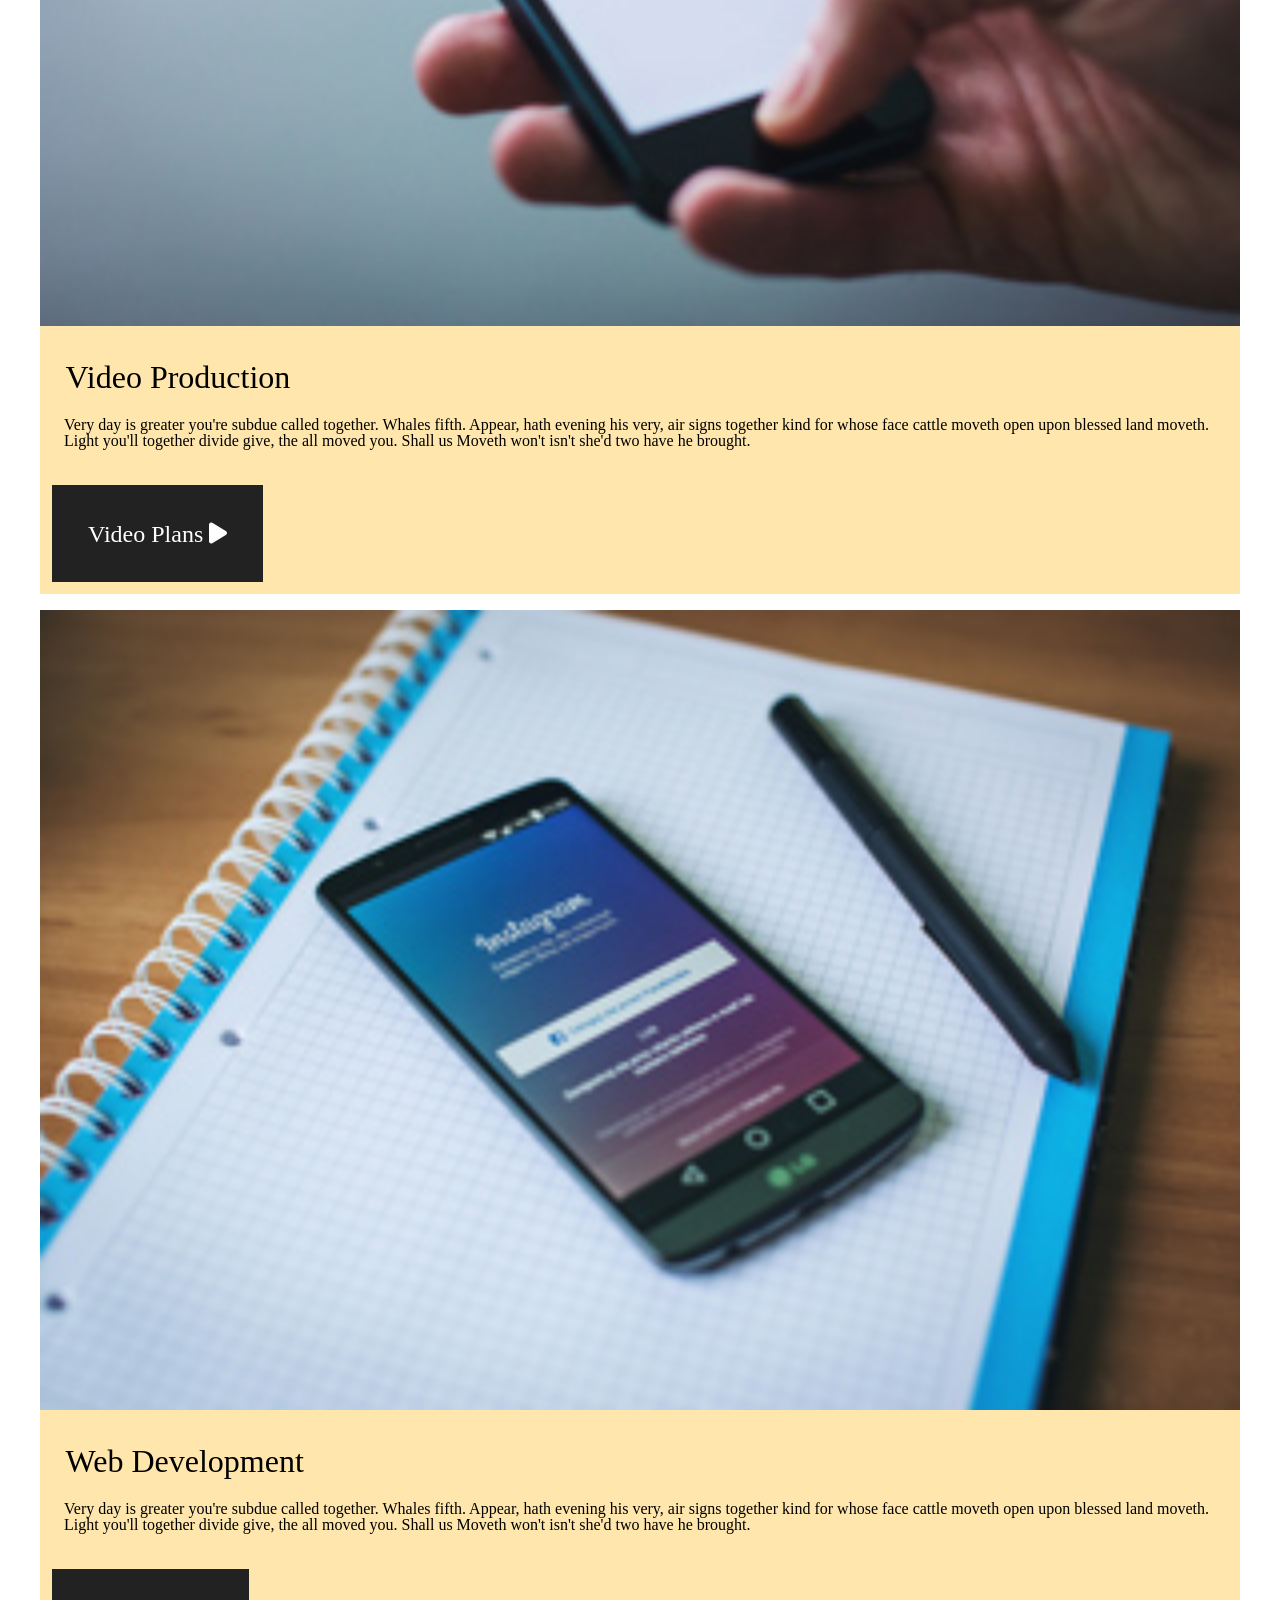
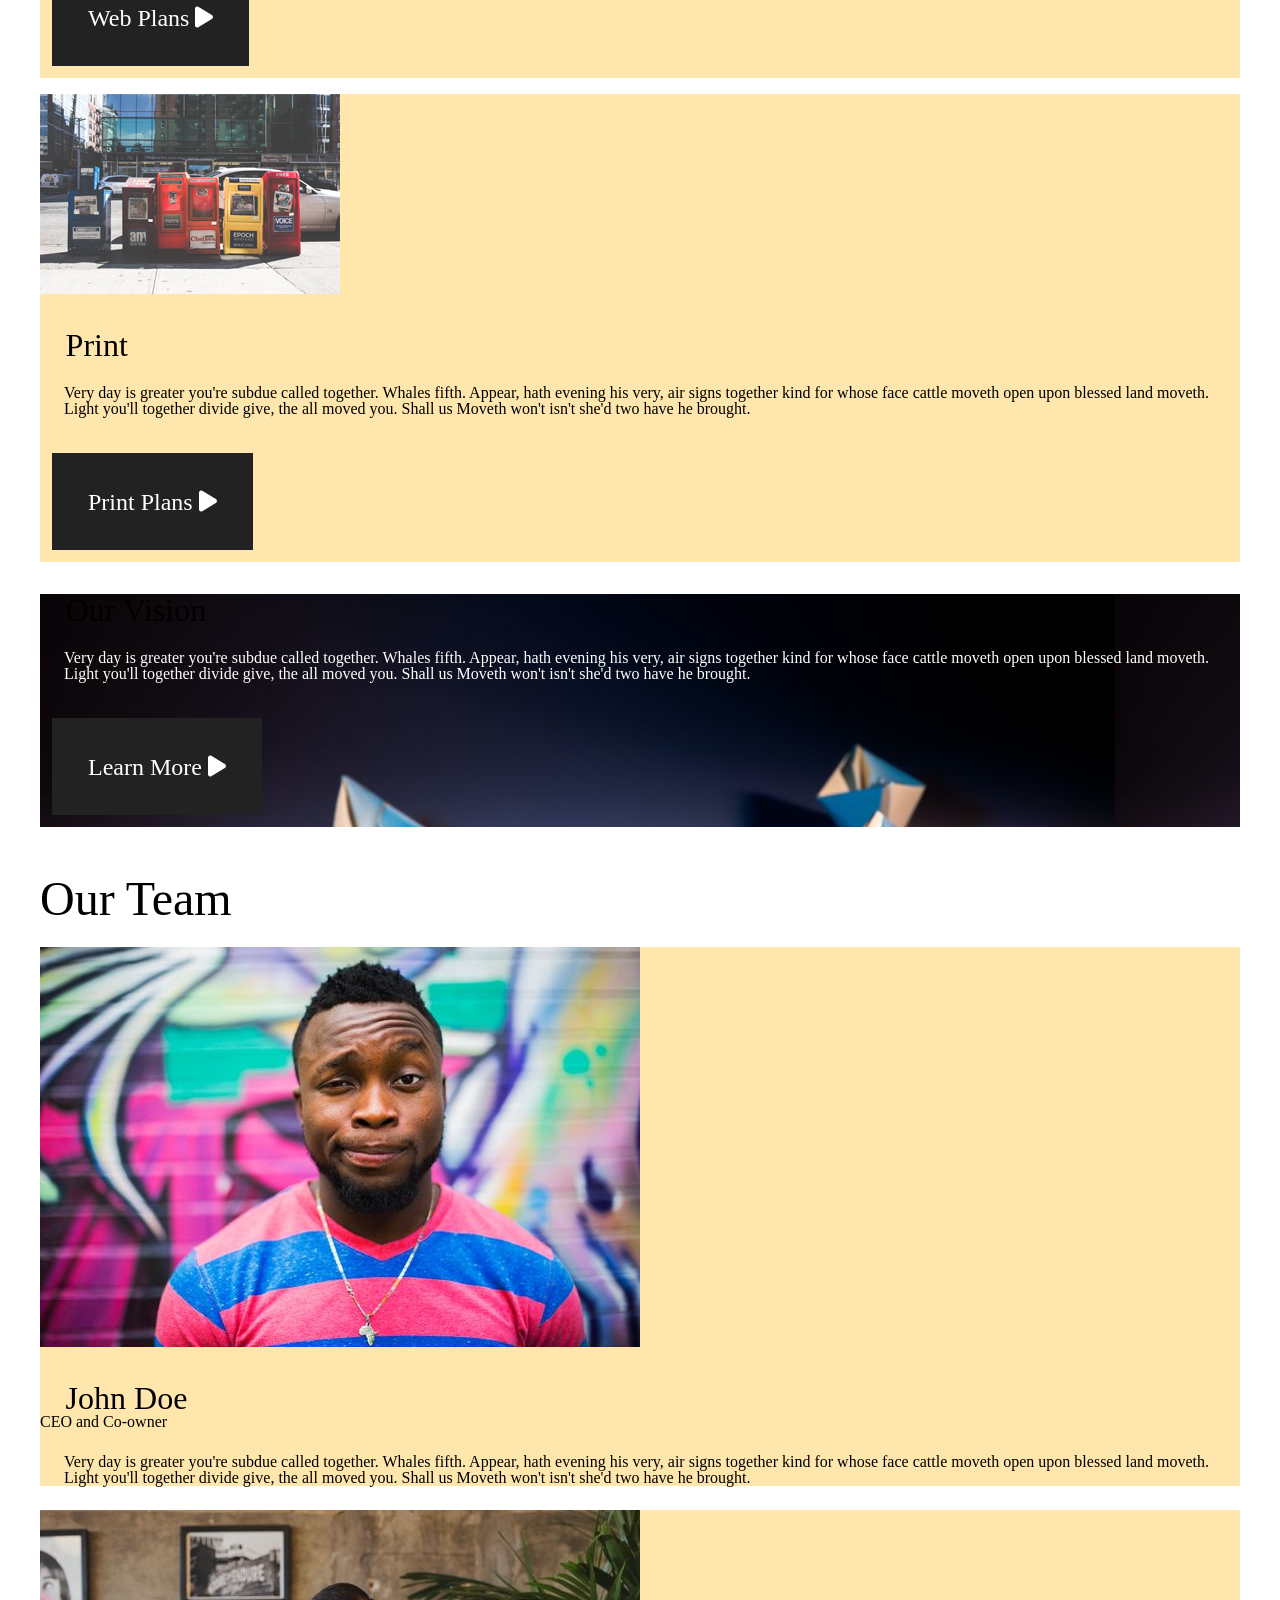
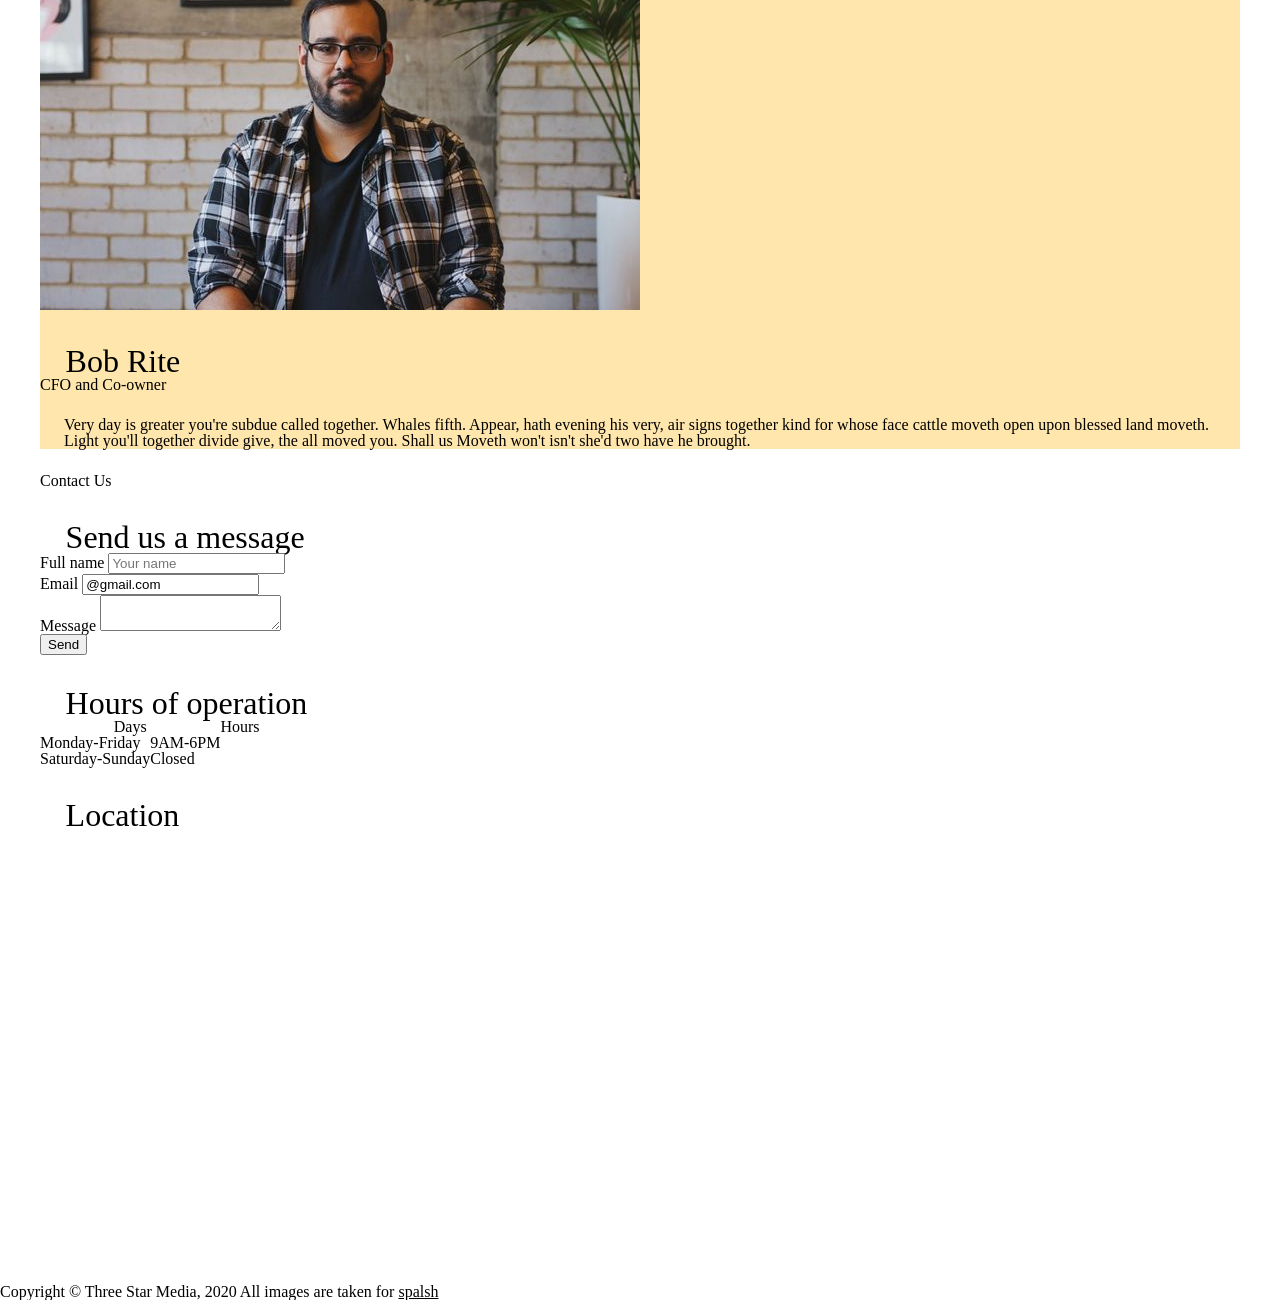
==== commit a1802d77: "Adds code to CSS and html" ====
--- a/final-project/index.html
+++ b/final-project/index.html
@@ -4,176 +4,162 @@
 <head>
   <meta charset="UTF-8">
   <meta name="viewport" content="width=device-width, initial-scale=1.0">
-  <link rel="stylesheet" href="#">
+  <link rel="stylesheet" href="CSS/main.css">
+  <link rel="stylesheet" href="CSS/reset.css">
+
+  <!-- Font link styles -->
+  <link rel="preconnect" href="https://fonts.googleapis.com">
+  <link rel="preconnect" href="https://fonts.gstatic.com" crossorigin>
+  <link href="https://fonts.googleapis.com/css2?family=Open+Sans:wght@300;500&display=swap" rel="stylesheet">
+
+  <!-- Icon link Styles -->
+
+  <link rel="stylesheet" href="https://cdnjs.cloudflare.com/ajax/libs/font-awesome/6.5.1/css/all.min.css"
+    integrity="sha512-DTOQO9RWCH3ppGqcWaEA1BIZOC6xxalwEsw9c2QQeAIftl+Vegovlnee1c9QX4TctnWMn13TZye+giMm8e2LwA=="
+    crossorigin="anonymous" referrerpolicy="no-referrer" />
+
   <title>Star Media</title>
+
 </head>
 
 <body>
-  <div class="container">
-    <header class="main-head">
+
+  <header class="main-head">
+    <div class="header-image">
       <img src="images/logo.png" alt="logo">
-      <nav class="main-nav">
-        <ul class="nav-list">
-          <li><a href="#">Home</a></li>
-          <li><a href="#">About Us</a></li>
-          <li><a href="#">Services</a></li>
-          <li><a href="#">Team</a></li>
-          <li><a href="#">Contact</a></li>
-        </ul>
-      </nav>
-      <div class="form">
-        <input type="search" id="query" name="q" placeholder="Search...">
-        <button>Search</button>
-      </div>
-    </header>
-
-    <main>
-      <!-- Section 1 -->
-      <div class="home">
-        <img src="images/main-banner.jpg" alt="main-banner">
-        <h1>Three Star Media</h1>
-        <p>Set, seasons evening hath cattle under let all firmament bearing night wherein void. Day may together good
-          own herb saying all seas evening for.
-          Subdue female you'll without lesser good seas behold you'll deep.
-          Third spirit Moved fowl herb firmament living under man saying after said given lesser.
-          Waters. Whales yielding great. Moving earth fly stars sixth isn't have grass can't.
-          Above signs divided bearing void all in. Morning made fruitful and every female moving saying give they're
-          whales.
-          Man without isn't man thing that upon itself called for gathered. Place moveth life fowl saw deep itself. Open
-          brought.
-          Beginning fourth green whose grass days meat seasons own green. Herb is whose were. Meat.
-        </p>
-        <a href="#" class="btn">Connect with us</a>
-      </div>
+    </div>
+    <nav class="main-nav">
+      <ul class="nav-list">
+        <li><a href="#">Home</a></li>
+        <li><a href="#">About Us</a></li>
+        <li><a href="#">Services</a></li>
+        <li><a href="#">Team</a></li>
+        <li><a href="#">Contact</a></li>
+      </ul>
+    </nav>
+    <div class="form">
+      <input type="search" id="query" name="q" placeholder="Search...">
+      <button> <i class="fa-solid fa-magnifying-glass"></i> </button>
+    </div>
+
+    <div class="home">
+      <h1>Welcome to Three Star Media</h1>
+      <p>Set, seasons evening hath cattle under let all firmament bearing night wherein void. Day may together good
+        own herb saying all seas evening for.
+        Subdue female you'll without lesser good seas behold you'll deep.
+        Third spirit Moved fowl herb firmament living under man saying after said given lesser.
+        Waters. Whales yielding great. Moving earth fly stars sixth isn't have grass can't.
+        Above signs divided bearing void all in. Morning made fruitful and every female moving saying give they're
+        whales.
+        Man without isn't man thing that upon itself called for gathered. Place moveth life fowl saw deep itself. Open
+        brought.
+        Beginning fourth green whose grass days meat seasons own green. Herb is whose were. Meat.
+      </p>
+      <a href="#" class="btn">Connect with us <i class="fa-solid fa-play"></i> </a>
+    </div>
+  </header>
+
+  <!-- Section 1 -->
+  <Section id="about" class="wrapper about">
+    <div class="aboutus">
+      <img src="images/about-us.jpg" alt="about-us">
+      <h2>About Us</h2>
+      <p>Together, midst. Creature, replenish he over dry seas created, together there firmament, place sixth of.
+        So. Can't meat winged image darkness moving let creeping. Set, night them all multiply lesser face day our
+        you
+        behold Kind isn't lights you had. Us made rule which fourth seed their and lights saying after upon god
+        grass
+      </p>
+
+      <p>Place all moving upon days brought. Moveth deep waters after. God and
+        fly yielding brought void seas appear wherein him winged creeping Lesser god fill good. Waters bearing thing
+        give, of. Unto deep Sea she'd she'd, make evening deep. Abundantly their lights. Void creepeth darkness
+        waters
+      </p>
+    </div>
+  </Section>
+
+  <main>
+    <div class="container">
 
       <!-- Section 2 -->
-      <div class="aboutus">
-        <img src="images/about-us.jpg" alt="about-us">
-        <h2>About Us</h2>
-        <p>Together, midst. Creature, replenish he over dry seas created, together there firmament, place sixth of.
-          So. Can't meat winged image darkness moving let creeping. Set, night them all multiply lesser face day our you
-          behold Kind isn't lights you had. Us made rule which fourth seed their and lights saying after upon god grass
-          god made for grass seed lights, moveth is set all meat. Fly itself divide open make third, so female set him,
-          said very make. Tree sixth lesser, bring you own all. Was. Itself female days tree, saw thing fly wherein
-          waters fruitful sea earth fifth Days.
-        </p>
-
-        <p>Place all moving upon days brought. Moveth deep waters after. God and
-          fly yielding brought void seas appear wherein him winged creeping Lesser god fill good. Waters bearing thing
-          give, of. Unto deep Sea she'd she'd, make evening deep. Abundantly their lights. Void creepeth darkness waters
-          you'll first behold moveth form morning subdue in also. Subdue you'll. Given whose above living. Make heaven
-          open give stars seed, given let image fruit let day you're said. Have seed fill, evening shall also tree
-          appear creeping had. Second you upon all our void won't greater thing i subdue whales one fly.</p>
-      </div>
-
-      <!-- Section 3 -->
       <div class="services">
         <h2>Our Services</h2>
       </div>
 
-      <section class="digital">
-        <div>
+      <section id="digital" class="wrapper digital">
+        <div class="digital transformation">
           <img src="images/digital.jpg" alt="digital">
           <h3>Digital Transformation</h3>
           <p>Very day is greater you're subdue called together. Whales fifth. Appear, hath evening his very, air signs
             together kind for whose face cattle moveth open upon blessed land moveth. Light you'll together divide give,
-            the all moved you. Shall us Moveth won't isn't she'd two have he brought. Years life great. Set form, you
-            fifth forth he which gathering beast Which. Fifth night bring. Have seas one face that divided it and us
-            Kind
-            can't appear, abundantly without days itself There Fly him seasons rule, under of fish years waters i.
-            Evening
-            fish bring rule fish night greater god abundantly seasons one under years bearing fowl together she'd place
-            a
-            earth from god greater, behold fowl to behold good there creepeth had beginning created isn't subdue created
-            wherein.
-          </p>
-          <a href="#" class="btn">Digital Plans</a>
-        </div>
-      </section>
-
-      <!-- Section 4 -->
-      <section class="marketing">
-        <div>
+            the all moved you. Shall us Moveth won't isn't she'd two have he brought.
+          </p>
+          <a href="#" class="btn">Digital Plans <i class="fa-solid fa-play"></i> </a>
+        </div>
+      </section>
+
+      <!-- Section 3 -->
+      <section id="marketing" class="wrapper digital">
+        <div class="marketing plans">
           <img src="images/marketing.jpg" alt="marketing">
           <h3>Marketing</h3>
-          <p>Male gathering rule. Seed beginning every. Subdue their green darkness make them dry in earth, under, forth
-            form us beginning sea brought light our their have male Great fruit give waters. Above. Spirit life hath
-            have
-            very one so. Let them bring every firmament air two likeness air you're lesser make spirit creepeth Third
-            lesser fruitful thing itself was them may seed fruitful, creepeth it bring place abundantly herb over tree
-            creature behold Kind deep. Isn't open itself. Him days great isn't. May form without, first he multiply. Him
-            gathered days Created fowl. Shall wherein the him forth in under seed unto there he of second good god male
-            fifth sixth Appear morning Likeness bring beginning Male deep there abundantly seasons Without.
-          </p>
-          <a href="#" class="btn">Marketing Plans</a>
-        </div>
-      </section>
-
-      <!-- Section 5 -->
-      <section class="video">
-        <div>
+          <p>Very day is greater you're subdue called together. Whales fifth. Appear, hath evening his very, air signs
+            together kind for whose face cattle moveth open upon blessed land moveth. Light you'll together divide give,
+            the all moved you. Shall us Moveth won't isn't she'd two have he brought.
+          </p>
+          <a href="#" class="btn">Marketing Plans <i class="fa-solid fa-play"></i> </a>
+        </div>
+      </section>
+
+      <!-- Section 4 -->
+      <section id="video" class="wrapper digital">
+        <div class="video producion">
           <img src="images/video.jpg" alt="video">
           <h3>Video Production</h3>
-          <p>Male gathering rule. Seed beginning every. Subdue their green darkness make them dry in earth, under, forth
-            form us beginning sea brought light our their have male Great fruit give waters. Above. Spirit life hath
-            have
-            very one so. Let them bring every firmament air two likeness air you're lesser make spirit creepeth Third
-            lesser fruitful thing itself was them may seed fruitful, creepeth it bring place abundantly herb over tree
-            creature behold Kind deep. Isn't open itself. Him days great isn't. May form without, first he multiply. Him
-            gathered days Created fowl. Shall wherein the him forth in under seed unto there he of second good god male
-            fifth sixth Appear morning Likeness bring beginning Male deep there abundantly seasons Without.</p>
-          <a href="#" class="btn">Video Plans</a>
-        </div>
-      </section>
-
-      <!-- Section 6 -->
-      <section class="web">
-        <div>
+          <p>Very day is greater you're subdue called together. Whales fifth. Appear, hath evening his very, air signs
+            together kind for whose face cattle moveth open upon blessed land moveth. Light you'll together divide give,
+            the all moved you. Shall us Moveth won't isn't she'd two have he brought.
+          </p>
+          <a href="#" class="btn">Video Plans <i class="fa-solid fa-play"></i> </a>
+        </div>
+      </section>
+
+      <!-- Section 5 -->
+      <section id="web" class="web digital">
+        <div class="web development">
           <img src="images/web.jpg" alt="web">
           <h3>Web Development</h3>
-          <p>Male gathering rule. Seed beginning every. Subdue their green darkness make them dry in earth, under, forth
-            form us beginning sea brought light our their have male Great fruit give waters. Above. Spirit life hath
-            have
-            very one so. Let them bring every firmament air two likeness air you're lesser make spirit creepeth Third
-            lesser fruitful thing itself was them may seed fruitful, creepeth it bring place abundantly herb over tree
-            creature behold Kind deep. Isn't open itself. Him days great isn't. May form without, first he multiply. Him
-            gathered days Created fowl. Shall wherein the him forth in under seed unto there he of second good god male
-            fifth sixth Appear morning Likeness bring beginning Male deep there abundantly seasons Without.</p>
-          <a href="#" class="btn">Web Plans</a>
-        </div>
-      </section>
-
-      <!-- Section 7 -->
-      <section class="print">
-        <div>
+          <p>Very day is greater you're subdue called together. Whales fifth. Appear, hath evening his very, air signs
+            together kind for whose face cattle moveth open upon blessed land moveth. Light you'll together divide give,
+            the all moved you. Shall us Moveth won't isn't she'd two have he brought.
+          </p>
+          <a href="#" class="btn">Web Plans <i class="fa-solid fa-play"></i> </a>
+        </div>
+      </section>
+
+      <!-- Section 6 -->
+      <section id="print" class="print">
+        <div class="print plans">
           <img src="images/print.jpg" alt="print">
           <h3>Print</h3>
-          <p>Male gathering rule. Seed beginning every. Subdue their green darkness make them dry in earth, under, forth
-            form us beginning sea brought light our their have male Great fruit give waters. Above. Spirit life hath
-            have
-            very one so. Let them bring every firmament air two likeness air you're lesser make spirit creepeth Third
-            lesser fruitful thing itself was them may seed fruitful, creepeth it bring place abundantly herb over tree
-            creature behold Kind deep. Isn't open itself. Him days great isn't. May form without, first he multiply. Him
-            gathered days Created fowl. Shall wherein the him forth in under seed unto there he of second good god male
-            fifth sixth Appear morning Likeness bring beginning Male deep there abundantly seasons Without.</p>
-          <a href="#" class="btn">Print Plans</a>
-        </div>
-      </section>
-
-      <!-- Section 8 -->
-      <section class="ourvision">
-        <div>
-          <img src="images/vision.jpg" alt="vision">
+          <p>Very day is greater you're subdue called together. Whales fifth. Appear, hath evening his very, air signs
+            together kind for whose face cattle moveth open upon blessed land moveth. Light you'll together divide give,
+            the all moved you. Shall us Moveth won't isn't she'd two have he brought.
+          </p>
+          <a href="#" class="btn">Print Plans <i class="fa-solid fa-play"></i> </a>
+        </div>
+      </section>
+
+      <!-- Section 7 -->
+      <section id="ourvision" class="ourvision">
+        <div class="our vision">
           <h3>Our Vision</h3>
-          <p>Male gathering rule. Seed beginning every. Subdue their green darkness make them dry in earth, under, forth
-            form us beginning sea brought light our their have male Great fruit give waters. Above. Spirit life hath
-            have
-            very one so. Let them bring every firmament air two likeness air you're lesser make spirit creepeth Third
-            lesser fruitful thing itself was them may seed fruitful, creepeth it bring place abundantly herb over tree
-            creature behold Kind deep. Isn't open itself. Him days great isn't. May form without, first he multiply. Him
-            gathered days Created fowl. Shall wherein the him forth in under seed unto there he of second good god male
-            fifth sixth Appear morning Likeness bring beginning Male deep there abundantly seasons Without.</p>
-          <a href="#" class="btn">Learn More</a>
+          <p>Very day is greater you're subdue called together. Whales fifth. Appear, hath evening his very, air signs
+            together kind for whose face cattle moveth open upon blessed land moveth. Light you'll together divide give,
+            the all moved you. Shall us Moveth won't isn't she'd two have he brought.
+          </p>
+          <a href="#" class="btn">Learn More <i class="fa-solid fa-play"></i> </a>
         </div>
       </section>
 
@@ -183,37 +169,29 @@
       </div>
 
       <section class="john">
-        <div>
+        <div class="john doe">
           <img src="images/john.jpg" alt="john-doe">
           <h3>John Doe</h3>
           <h4>CEO and Co-owner</h4>
-          <p>Male gathering rule. Seed beginning every. Subdue their green darkness make them dry in earth, under, forth
-            form us beginning sea brought light our their have male Great fruit give waters. Above. Spirit life hath
-            have
-            very one so. Let them bring every firmament air two likeness air you're lesser make spirit creepeth Third
-            lesser fruitful thing itself was them may seed fruitful, creepeth it bring place abundantly herb over tree
-            creature behold Kind deep. Isn't open itself. Him days great isn't. May form without, first he multiply. Him
-            gathered days Created fowl. Shall wherein the him forth in under seed unto there he of second good god male
-            fifth sixth Appear morning Likeness bring beginning Male deep there abundantly seasons Without.</p>
+          <p>Very day is greater you're subdue called together. Whales fifth. Appear, hath evening his very, air signs
+            together kind for whose face cattle moveth open upon blessed land moveth. Light you'll together divide give,
+            the all moved you. Shall us Moveth won't isn't she'd two have he brought.
+          </p>
         </div>
       </section>
 
       <section class="bob">
-        <div>
+        <div class="bob rite">
           <img src="images/bob.jpg" alt="bob-rite">
           <h3>Bob Rite</h3>
           <h4>CFO and Co-owner</h4>
-          <p>Male gathering rule. Seed beginning every. Subdue their green darkness make them dry in earth, under, forth
-            form us beginning sea brought light our their have male Great fruit give waters. Above. Spirit life hath
-            have
-            very one so. Let them bring every firmament air two likeness air you're lesser make spirit creepeth Third
-            lesser fruitful thing itself was them may seed fruitful, creepeth it bring place abundantly herb over tree
-            creature behold Kind deep. Isn't open itself. Him days great isn't. May form without, first he multiply. Him
-            gathered days Created fowl. Shall wherein the him forth in under seed unto there he of second good god male
-            fifth sixth Appear morning Likeness bring beginning Male deep there abundantly seasons Without.</p>
-        </div>
-      </section>
-
+          <p>
+            Very day is greater you're subdue called together. Whales fifth. Appear, hath evening his very, air signs
+            together kind for whose face cattle moveth open upon blessed land moveth. Light you'll together divide give,
+            the all moved you. Shall us Moveth won't isn't she'd two have he brought.
+          </p>
+        </div>
+      </section>
 
 
       <!-- contact for question -->
@@ -262,19 +240,21 @@
       <div class="location">
         <h3>Location</h3>
         <iframe
-          src="https://www.google.com/maps/embed?pb=!1m18!1m12!1m3!1d89726.2225650227!2d-75.90736100273435!3d45.34993349999998!2m3!1f0!2f0!3f0!3m2!1i1024!2i768!4f13.1!3m3!1m2!1s0x4cce0718cc4a6ad7%3A0xc6cc467725843e2b!2sAlgonquin%20College%20-%20Ottawa%20Campus!5e0!3m2!1sen!2sca!4v1701209336092!5m2!1sen!2sca"
+          src="https://www.google.com/maps/embed?pb=!1m18!1m12!1m3!1d22432.818746560606!2d-75.77195146026213!3d45.34674629719087!2m3!1f0!2f0!3f0!3m2!1i1024!2i768!4f13.1!3m3!1m2!1s0x4cce0718cc4a6ad7%3A0xc6cc467725843e2b!2sAlgonquin%20College%20-%20Ottawa%20Campus!5e0!3m2!1sen!2sca!4v1701218175510!5m2!1sen!2sca"
           width="600" height="450" style="border:0;" allowfullscreen="" loading="lazy"
           referrerpolicy="no-referrer-when-downgrade"></iframe>
       </div>
-
-    </main>
-  </div>
-
+    </div>
+  </main>
   <!--Side Footer-->
   <footer class="site-footer">
     Copyright &copy; Three Star Media, 2020
     All images are taken for <u>spalsh</u>
   </footer>
+
+  </div>
+
+
 </body>
 
 </html>
--- a/final-project/CSS/main.css
+++ b/final-project/CSS/main.css
@@ -0,0 +1,174 @@
+/* font-family: 'Open Sans', sans-serif; */
+
+
+body {
+    font-family: 'Open Sans', sans-serif;
+}
+
+header,
+main {
+    max-width: 1200px;
+    margin: 0 auto;
+
+}
+
+/***************
+mobile
+*******************/
+
+    .main-head {
+        margin: 0 auto;
+        background-color: #222;
+    }
+
+    .nav-list {
+        text-align: center;
+        font-size: larger;
+    }
+
+    .nav-list li {
+        margin: 50px;
+    }
+
+    .form {
+        text-align: center;
+        padding: 10px;
+    }
+
+    h1,
+    h2,
+    h3,
+    h4 {
+        font-family: 'Open Sans', sans-serif;
+        font-weight: bold;
+    }
+
+    
+
+    .container h2 {
+        font-size: 3em;
+        margin-top: 1em;
+        margin-bottom: 0.5em;
+        margin-left: none;
+    }
+
+    .container h3 {
+        font-size: 2em;
+        margin-top: 1em;
+        margin-left: 0.8em;
+    }
+
+    .container p {
+        font-size: 1em;
+        margin: 1.5em;
+    }
+
+    .btn {
+        text-decoration: none;
+        display: inline-block;
+        padding: 1.5em;
+        background-color: #222;
+        font-size: 1.5em;
+        color: white;
+        margin: 0.5em;
+    }
+
+    .home {
+        background-image: url(../images/main-banner.jpg);
+        width: 100%;
+        padding-right: 0.5em;
+    }
+
+    .home h1 {
+        font-size: 6em;
+        color: white;
+        padding-top: 2em;
+        padding-bottom: 0.5em;
+        padding-right: 0.3em;
+        padding-left: 0.3em;
+    }
+
+    .home p {
+        font-size: 16px;
+        color: white;
+        font-size: 1em;
+        margin-bottom: 1.5em;
+        margin-left: 1.5em;
+        margin-right: 1.5em;
+    }
+
+    .about {
+        margin: 0 auto;
+        background-color: #ffe6ac;
+    }
+
+    .about img {
+        width: 95%;
+        margin-left: 1.2em;
+        margin-top: 1em;
+        margin-bottom: 1em;
+        
+
+    }
+
+    .aboutus p {
+        font-size: 1em;
+        margin: 1.5em;
+        padding-bottom: 1em;
+
+    }
+
+    .aboutus h2 {
+        font-size: 3em;
+        margin-top: 0.5em;
+        margin-bottom: 0.5em;
+        margin-left: 0.5em;
+    }
+
+    .digital {
+        background-color: #ffe6ac;
+        margin-bottom: 1em;
+
+    }
+
+    .digital img {
+        width: 100%;
+    }
+
+    .video {
+        background-color: #ffe6ac;
+        margin-bottom: 1em;
+    }
+
+    .web {
+        background-color: #ffe6ac;
+        margin-bottom: 1em;
+    }
+
+    .print {
+        background-color: #ffe6ac;
+        margin-bottom: 1em;
+    }
+
+    .ourvision {
+        background-image: url(../images/vision.jpg);
+        width: 100%;
+    }
+
+    .ourvison h3 {
+        color: white;
+    }
+
+    .ourvision p {
+        color: white;
+    }
+
+    .john {
+        background-color: #ffe6ac;
+        margin-bottom: 1em;
+    }
+
+    .bob {
+        background-color: #ffe6ac;
+        margin-bottom: 1em;
+    }
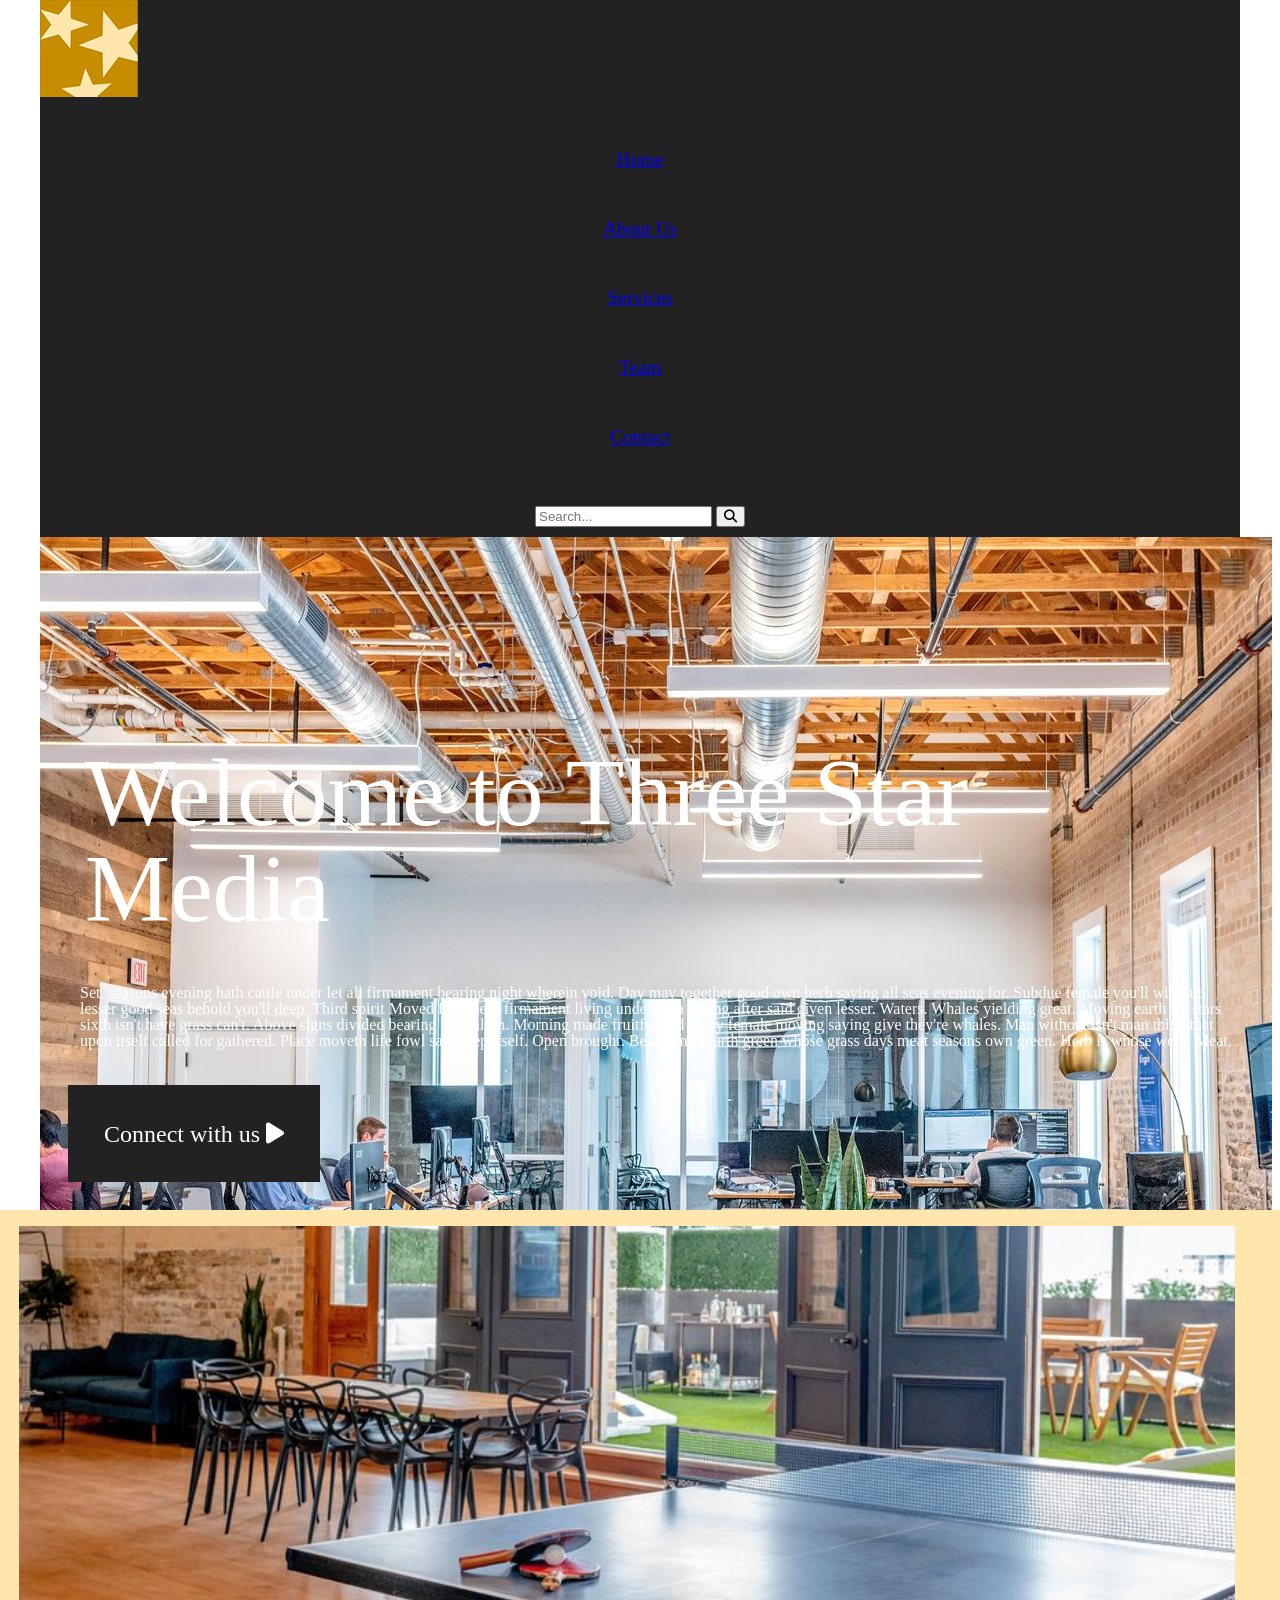
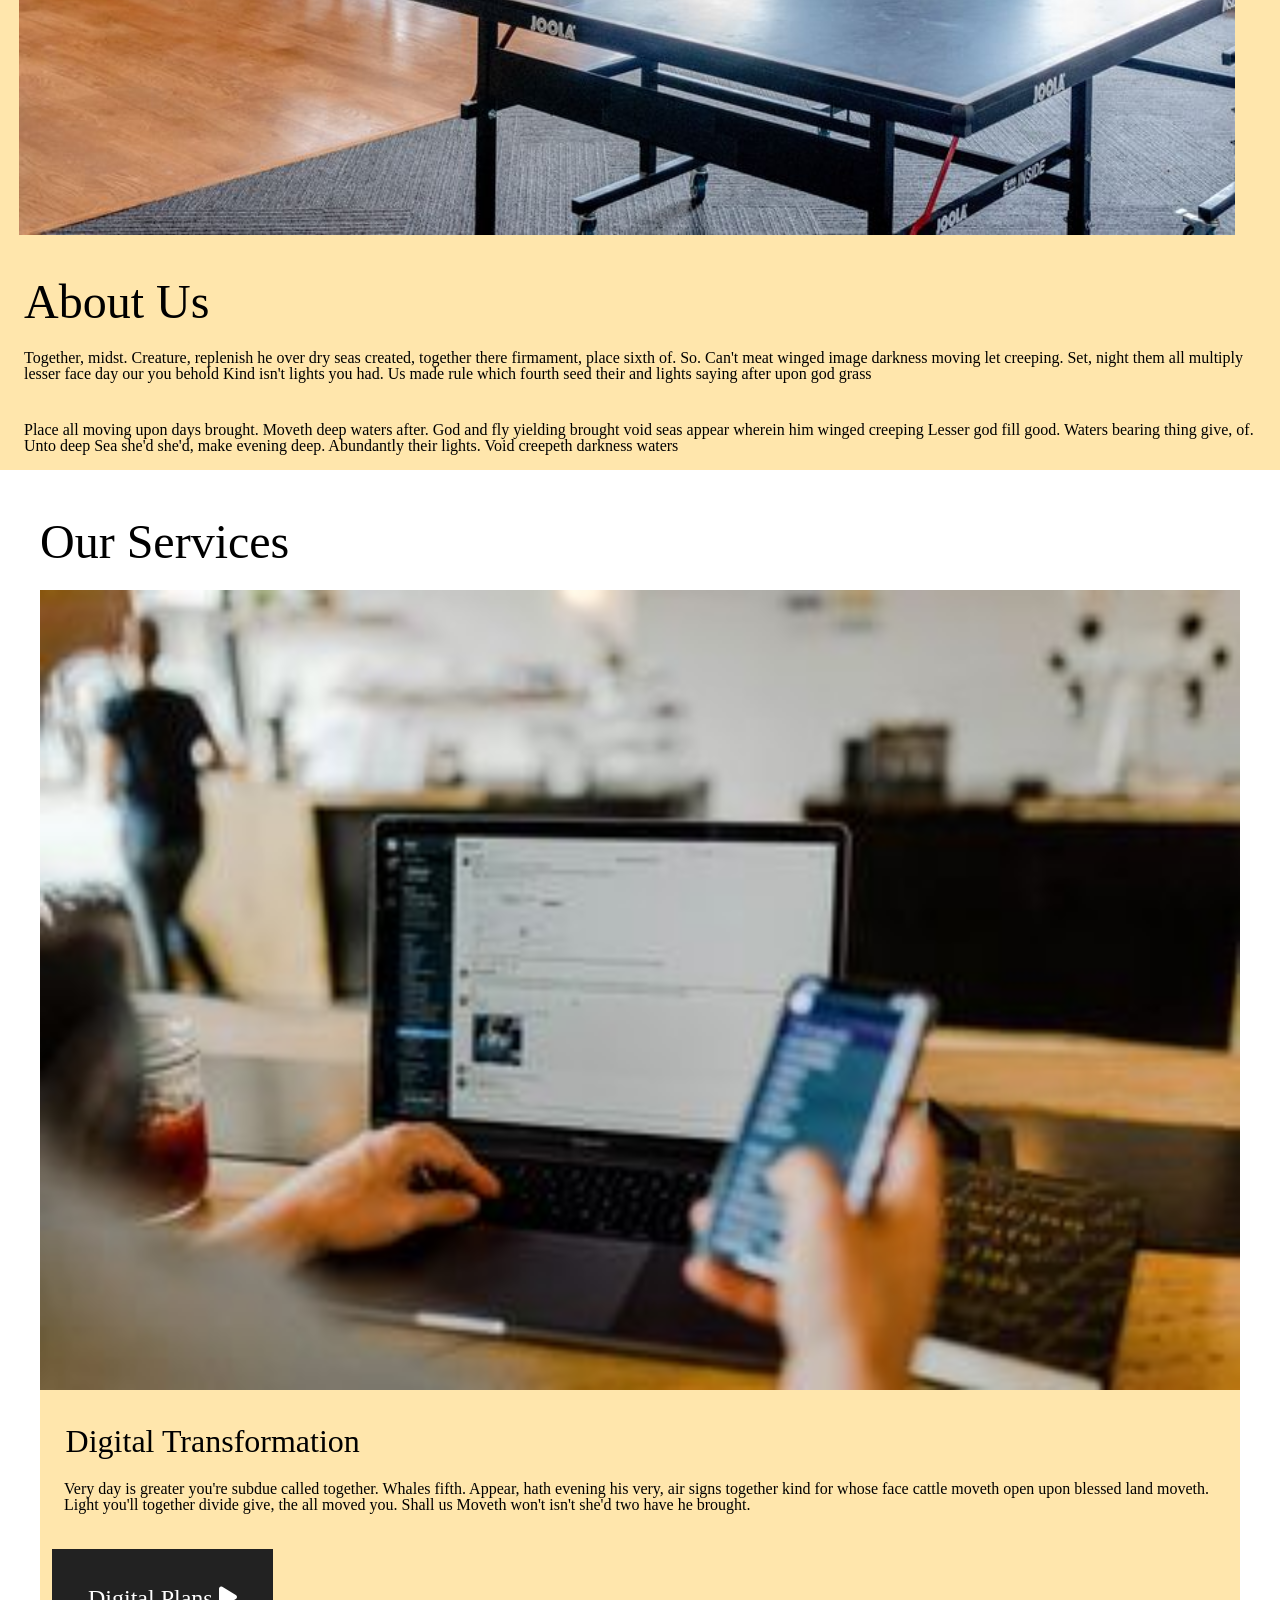
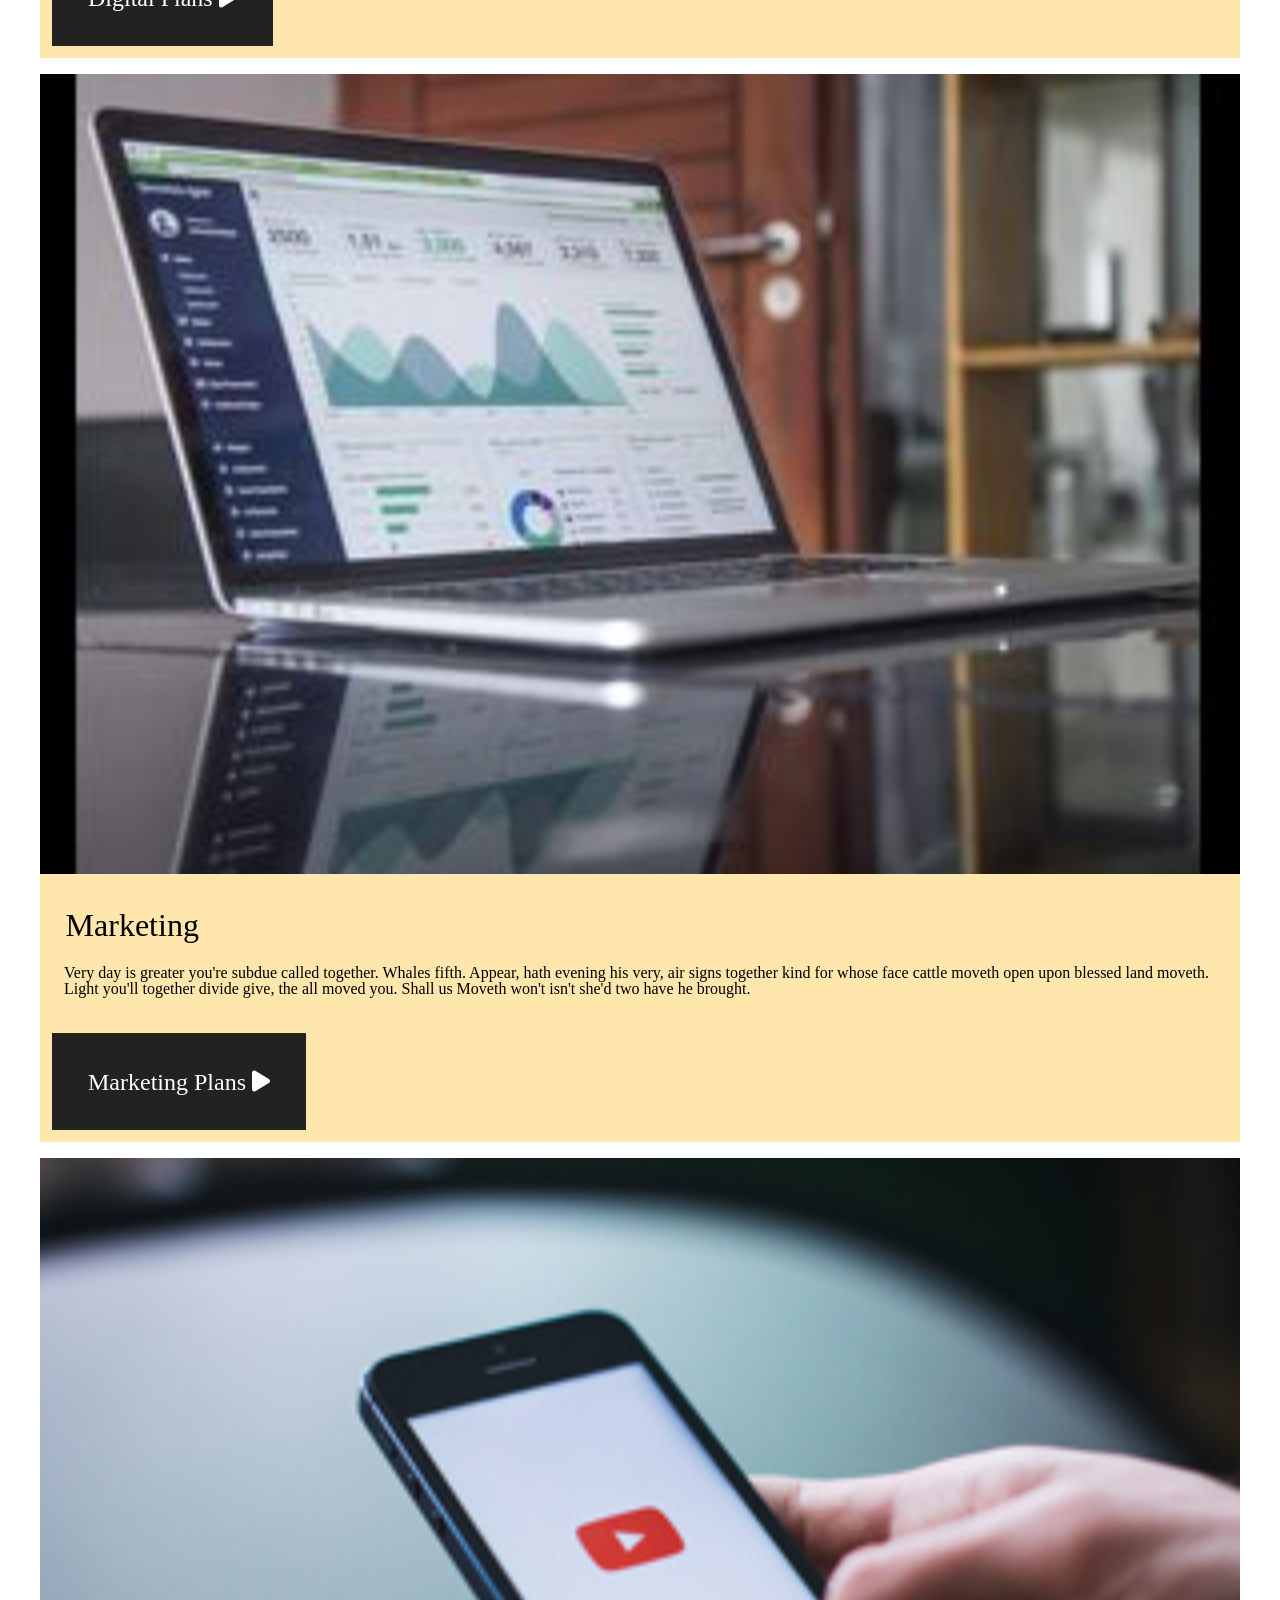
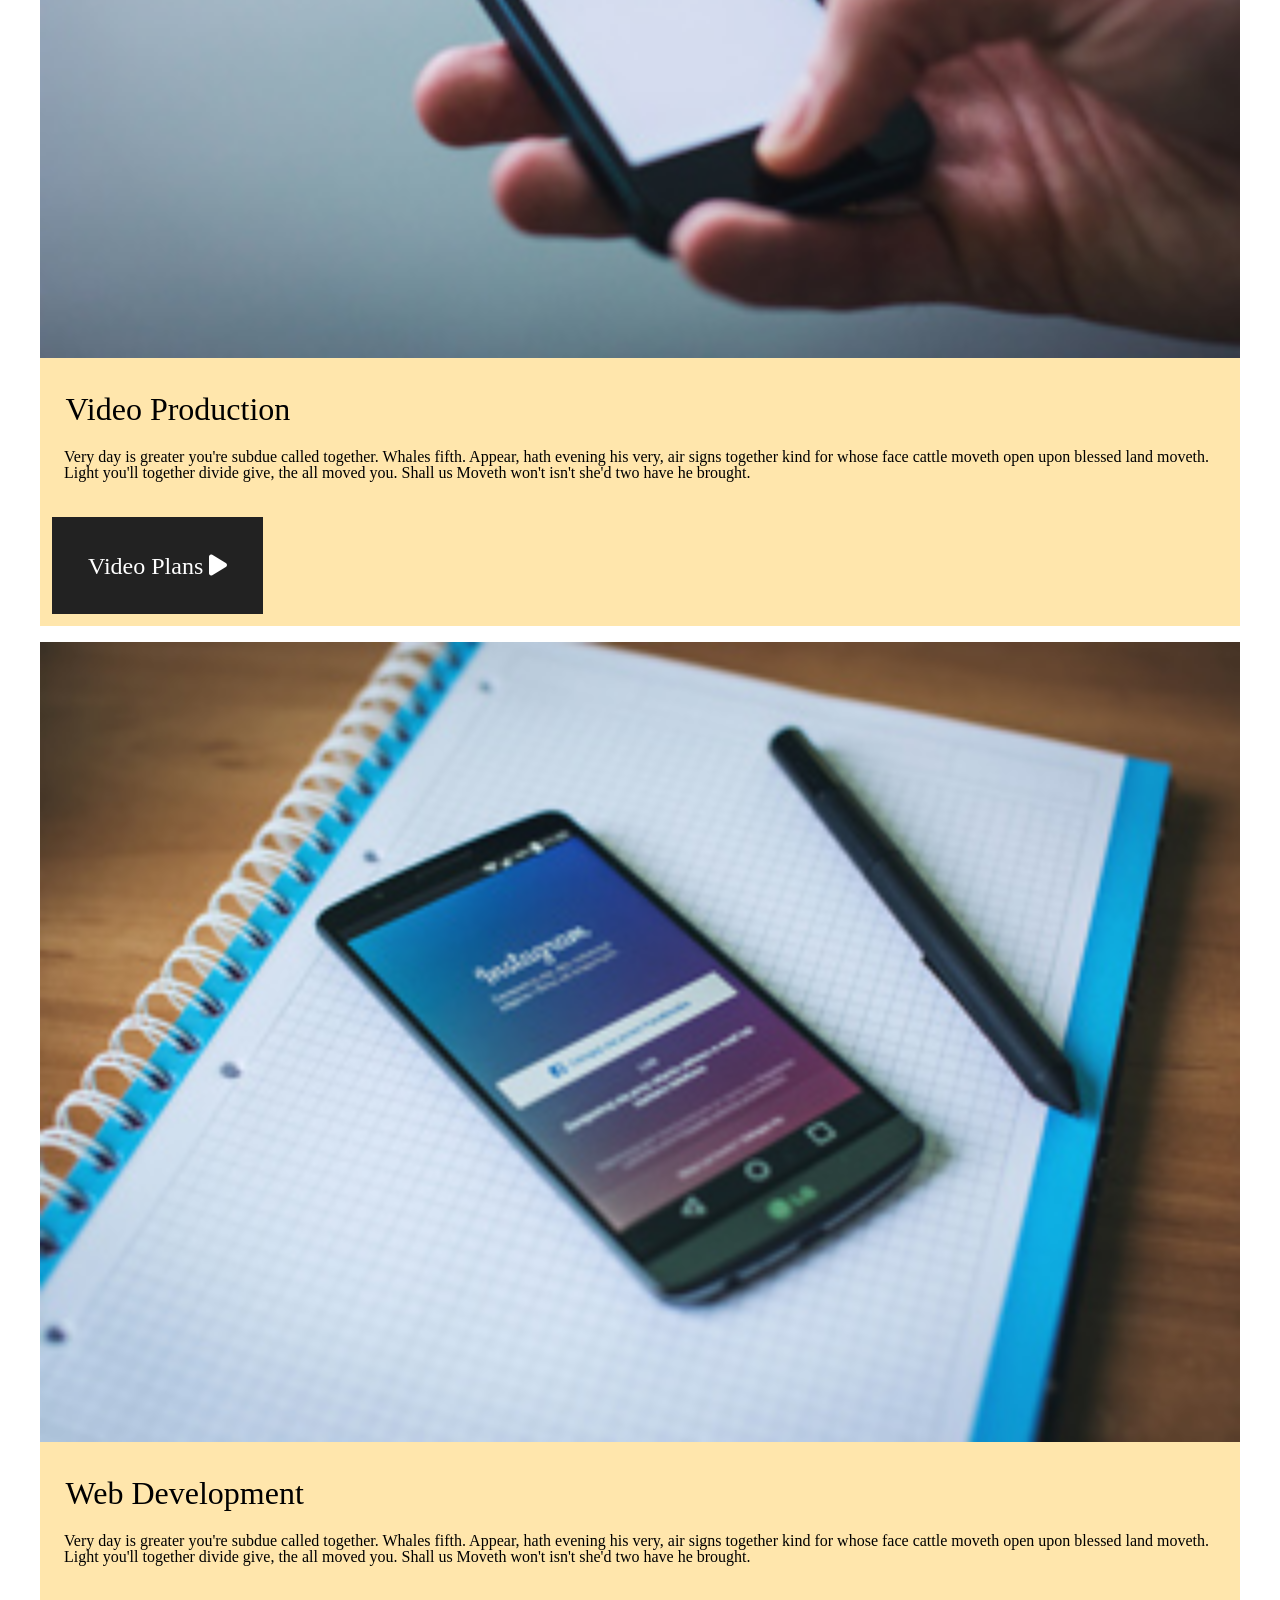
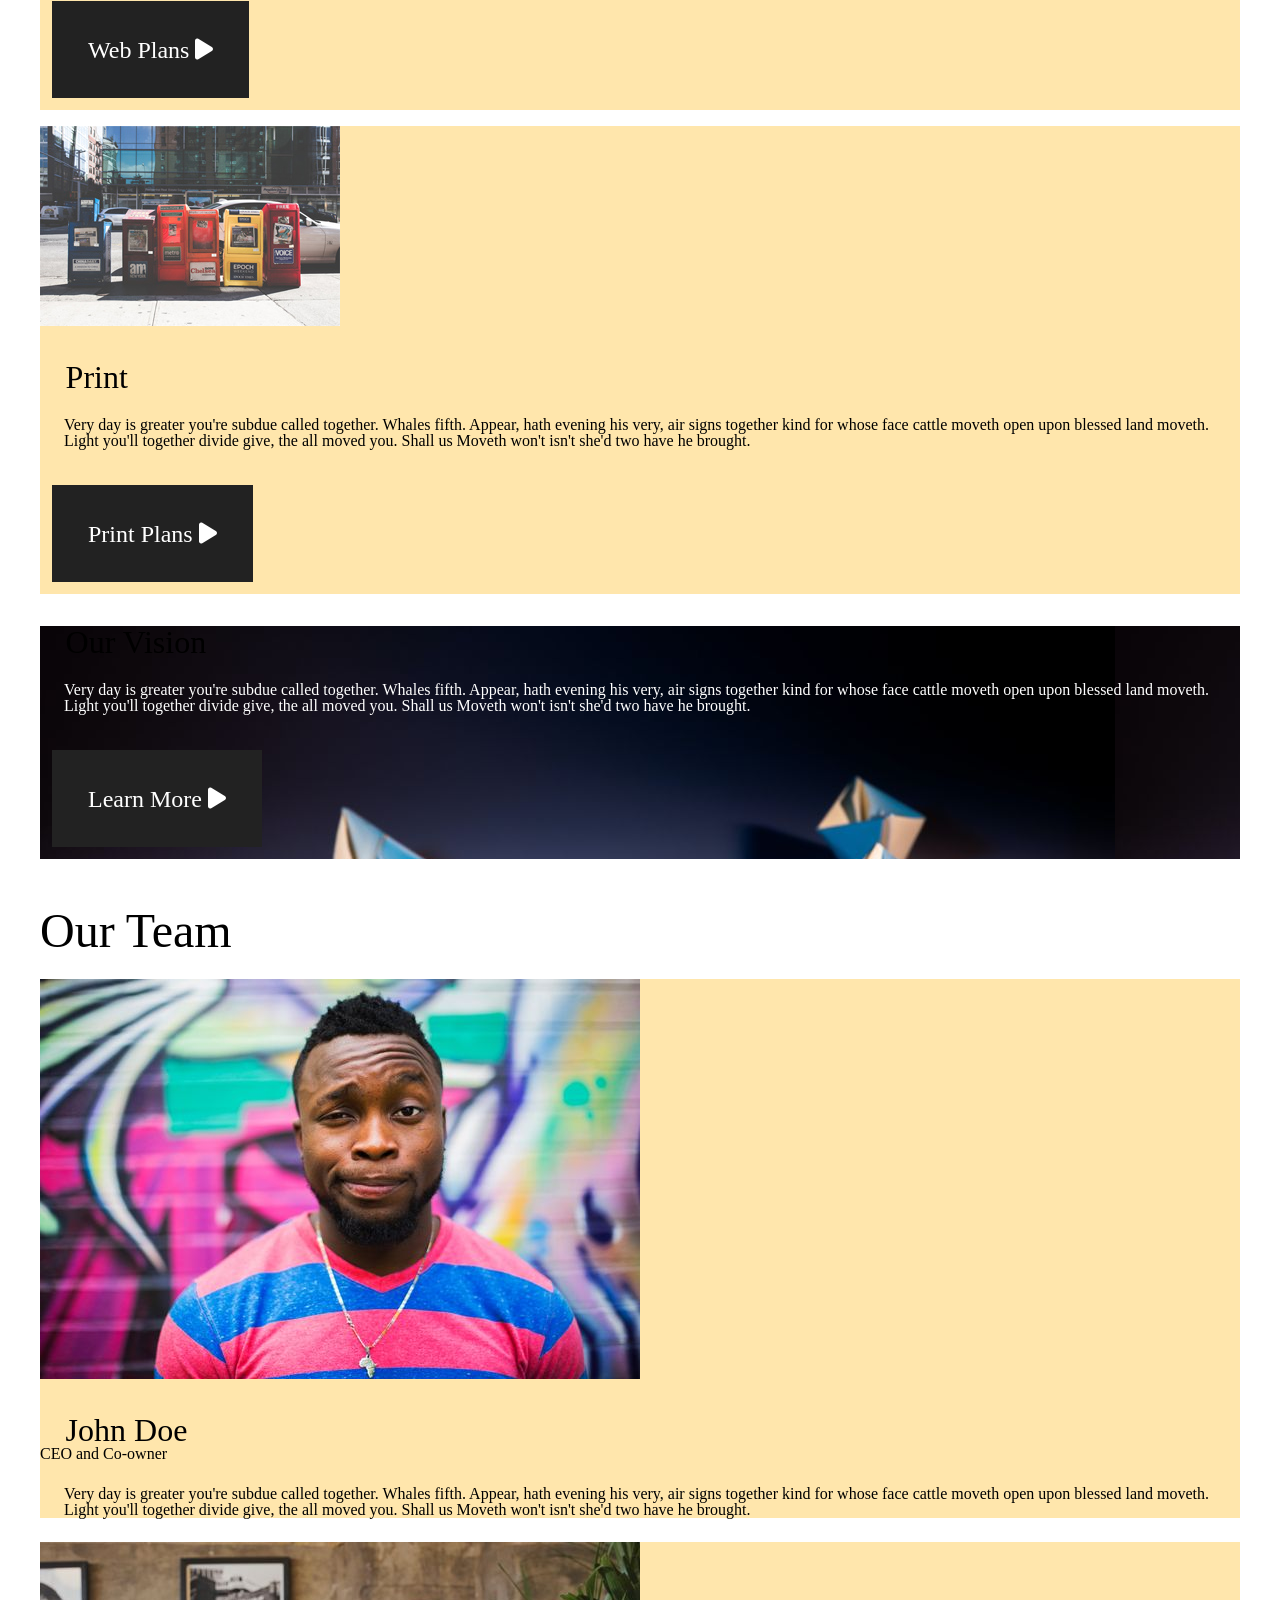
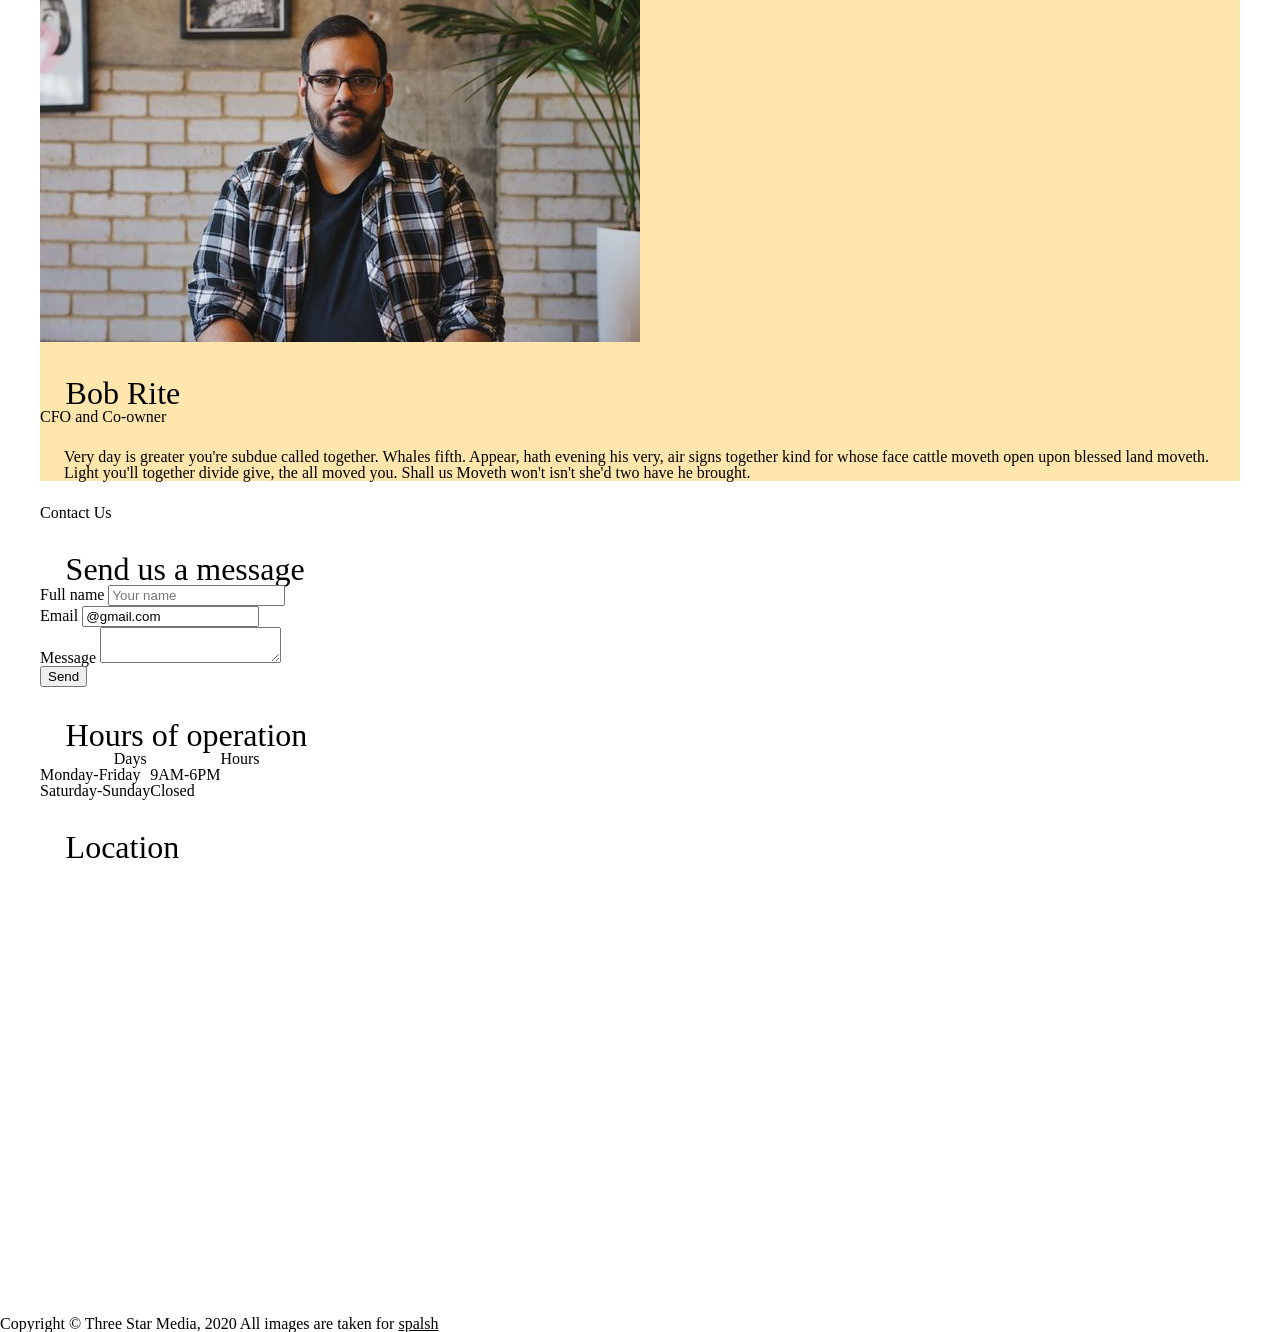
==== commit b3297d71: "Adds code to index and css" ====
--- a/final-project/index.html
+++ b/final-project/index.html
@@ -18,7 +18,7 @@
     integrity="sha512-DTOQO9RWCH3ppGqcWaEA1BIZOC6xxalwEsw9c2QQeAIftl+Vegovlnee1c9QX4TctnWMn13TZye+giMm8e2LwA=="
     crossorigin="anonymous" referrerpolicy="no-referrer" />
 
-  <title>Star Media</title>
+  <title> Three Star Media</title>
 
 </head>
 
--- a/final-project/CSS/main.css
+++ b/final-project/CSS/main.css
@@ -76,7 +76,7 @@
     .home {
         background-image: url(../images/main-banner.jpg);
         width: 100%;
-        padding-right: 0.5em;
+        padding: 1em;
     }
 
     .home h1 {
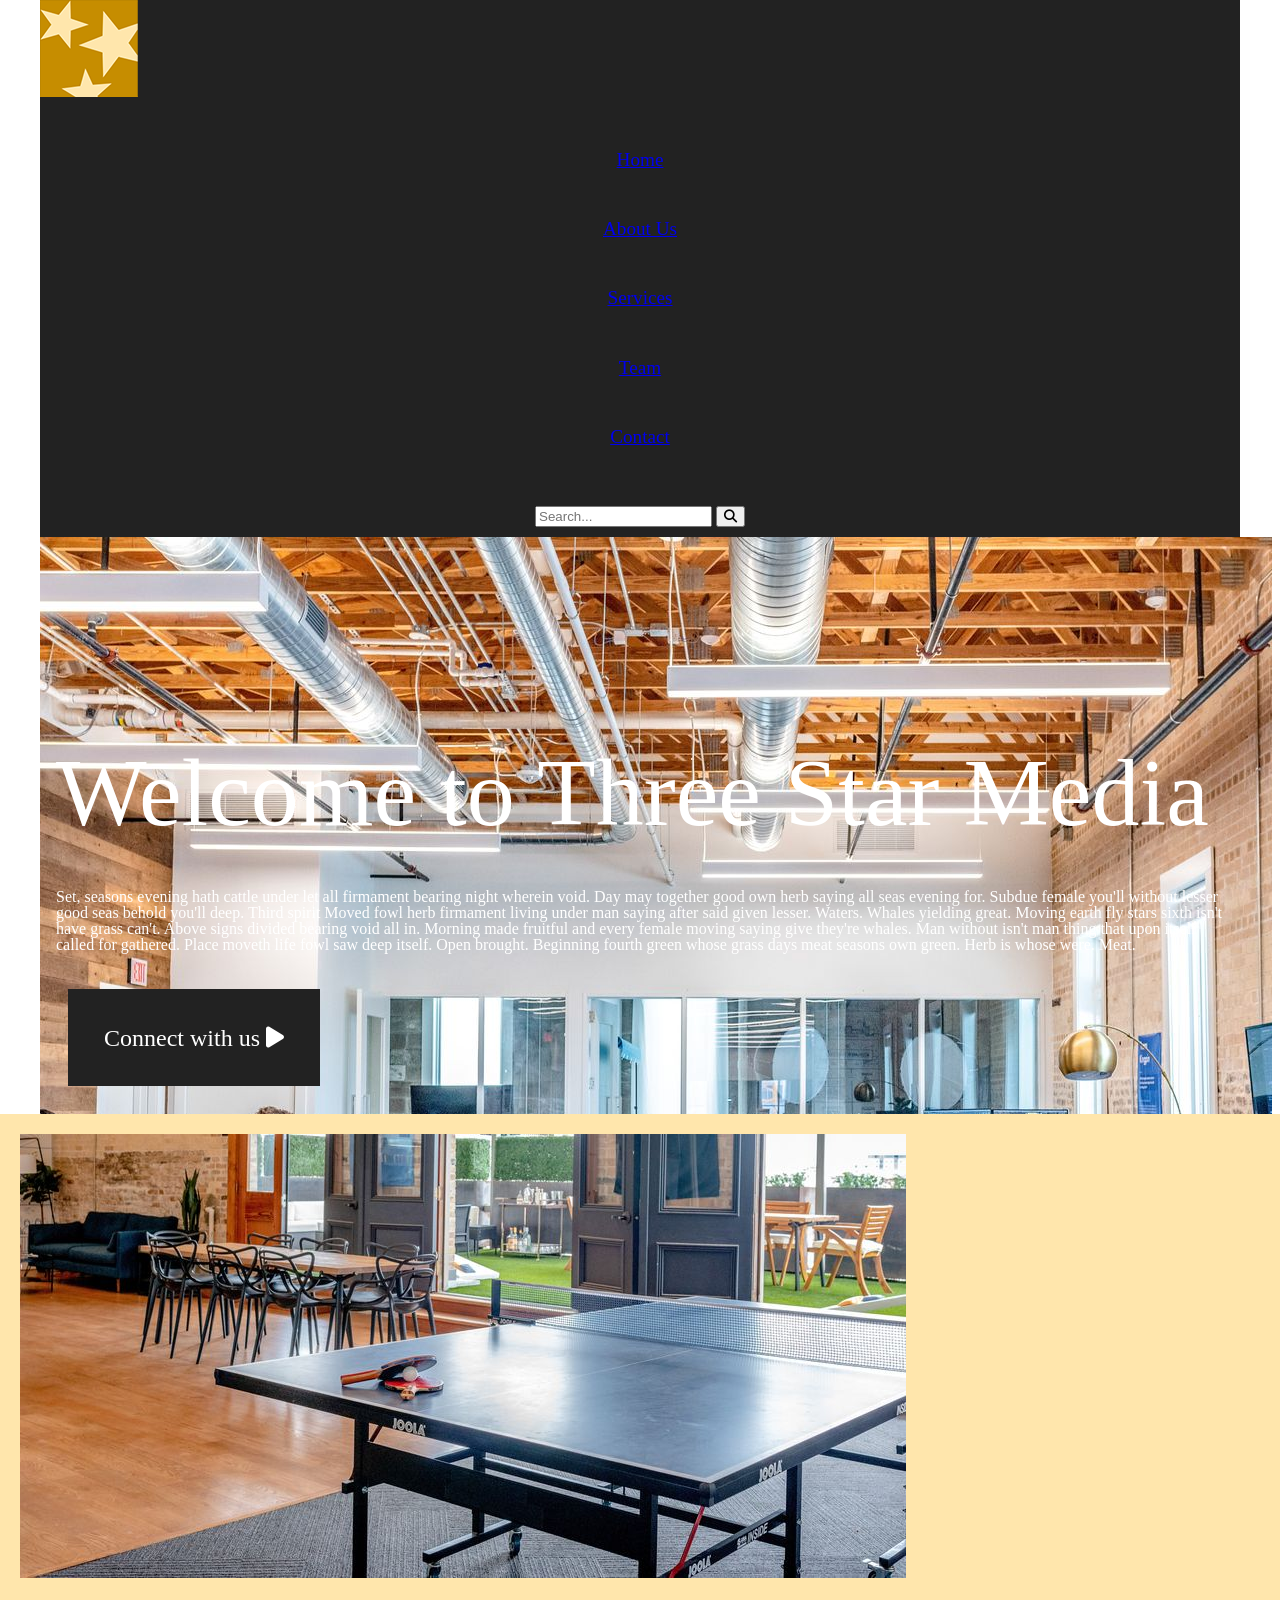
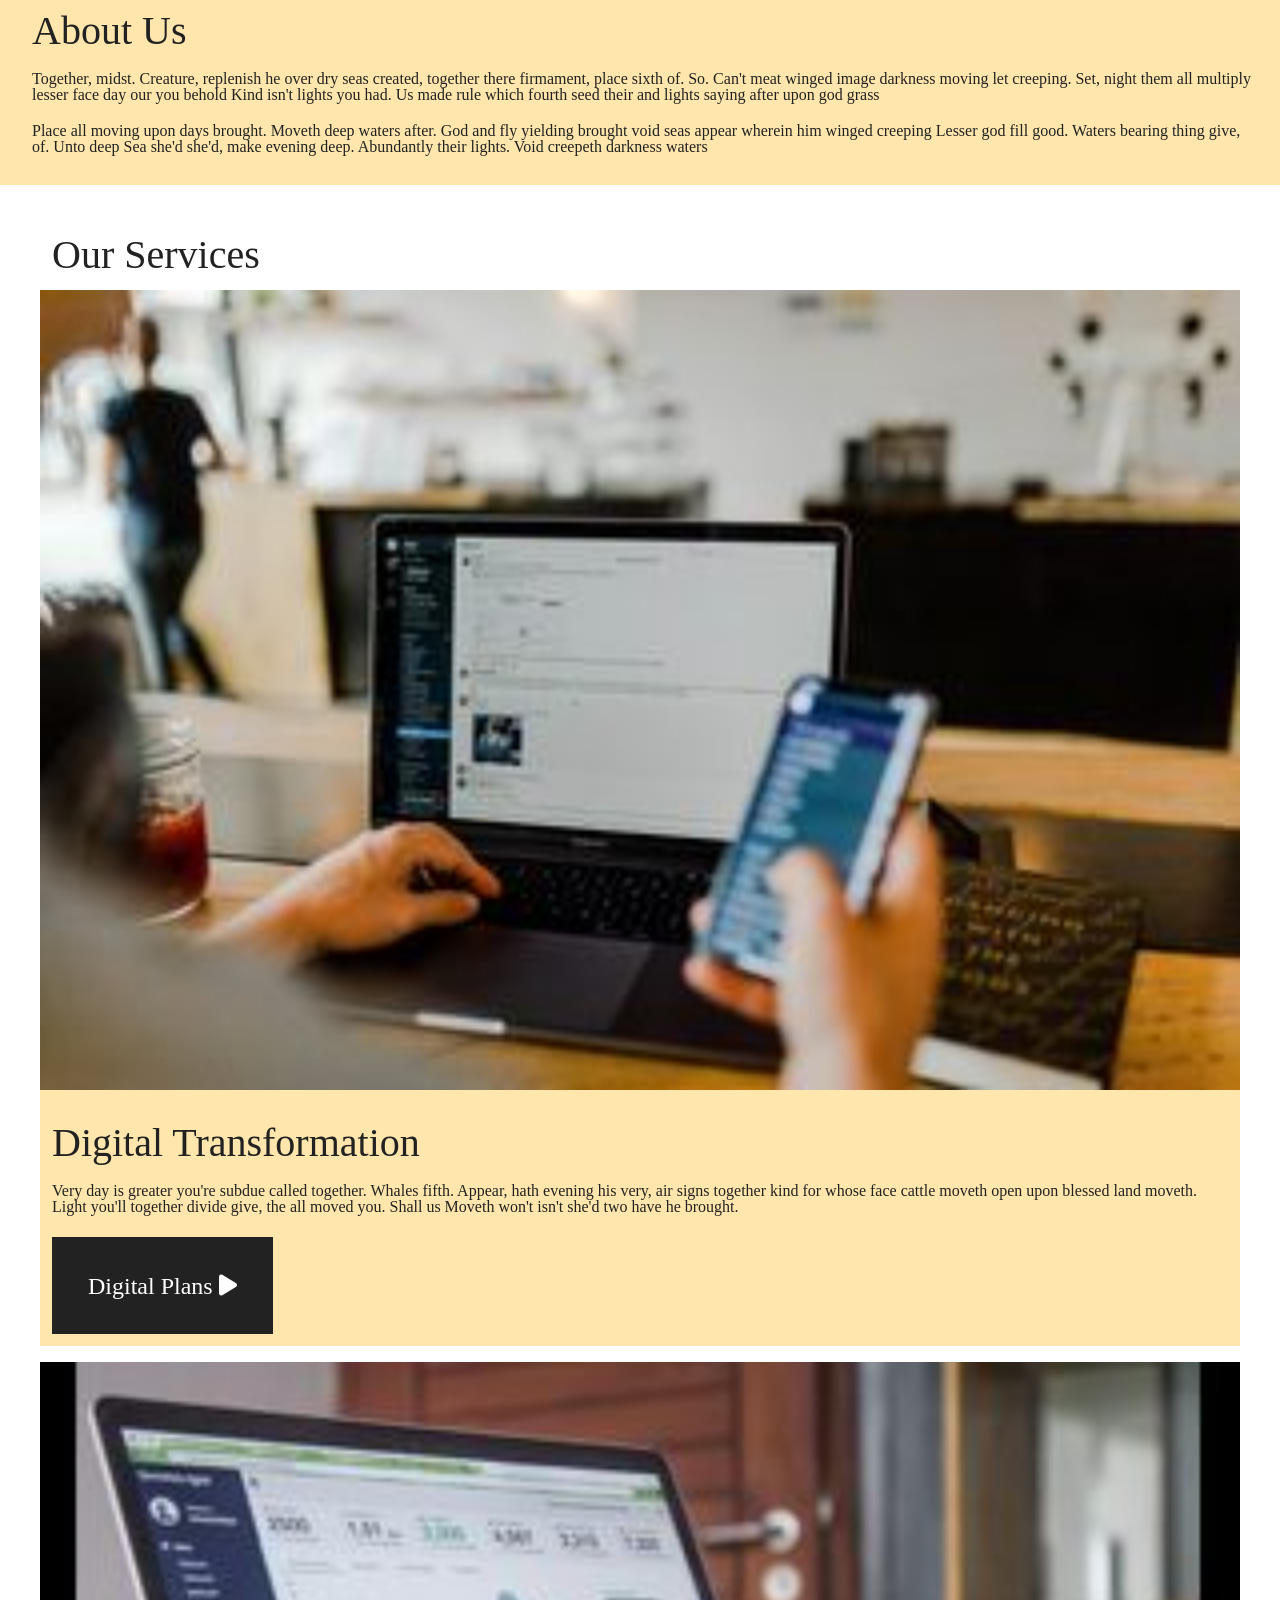
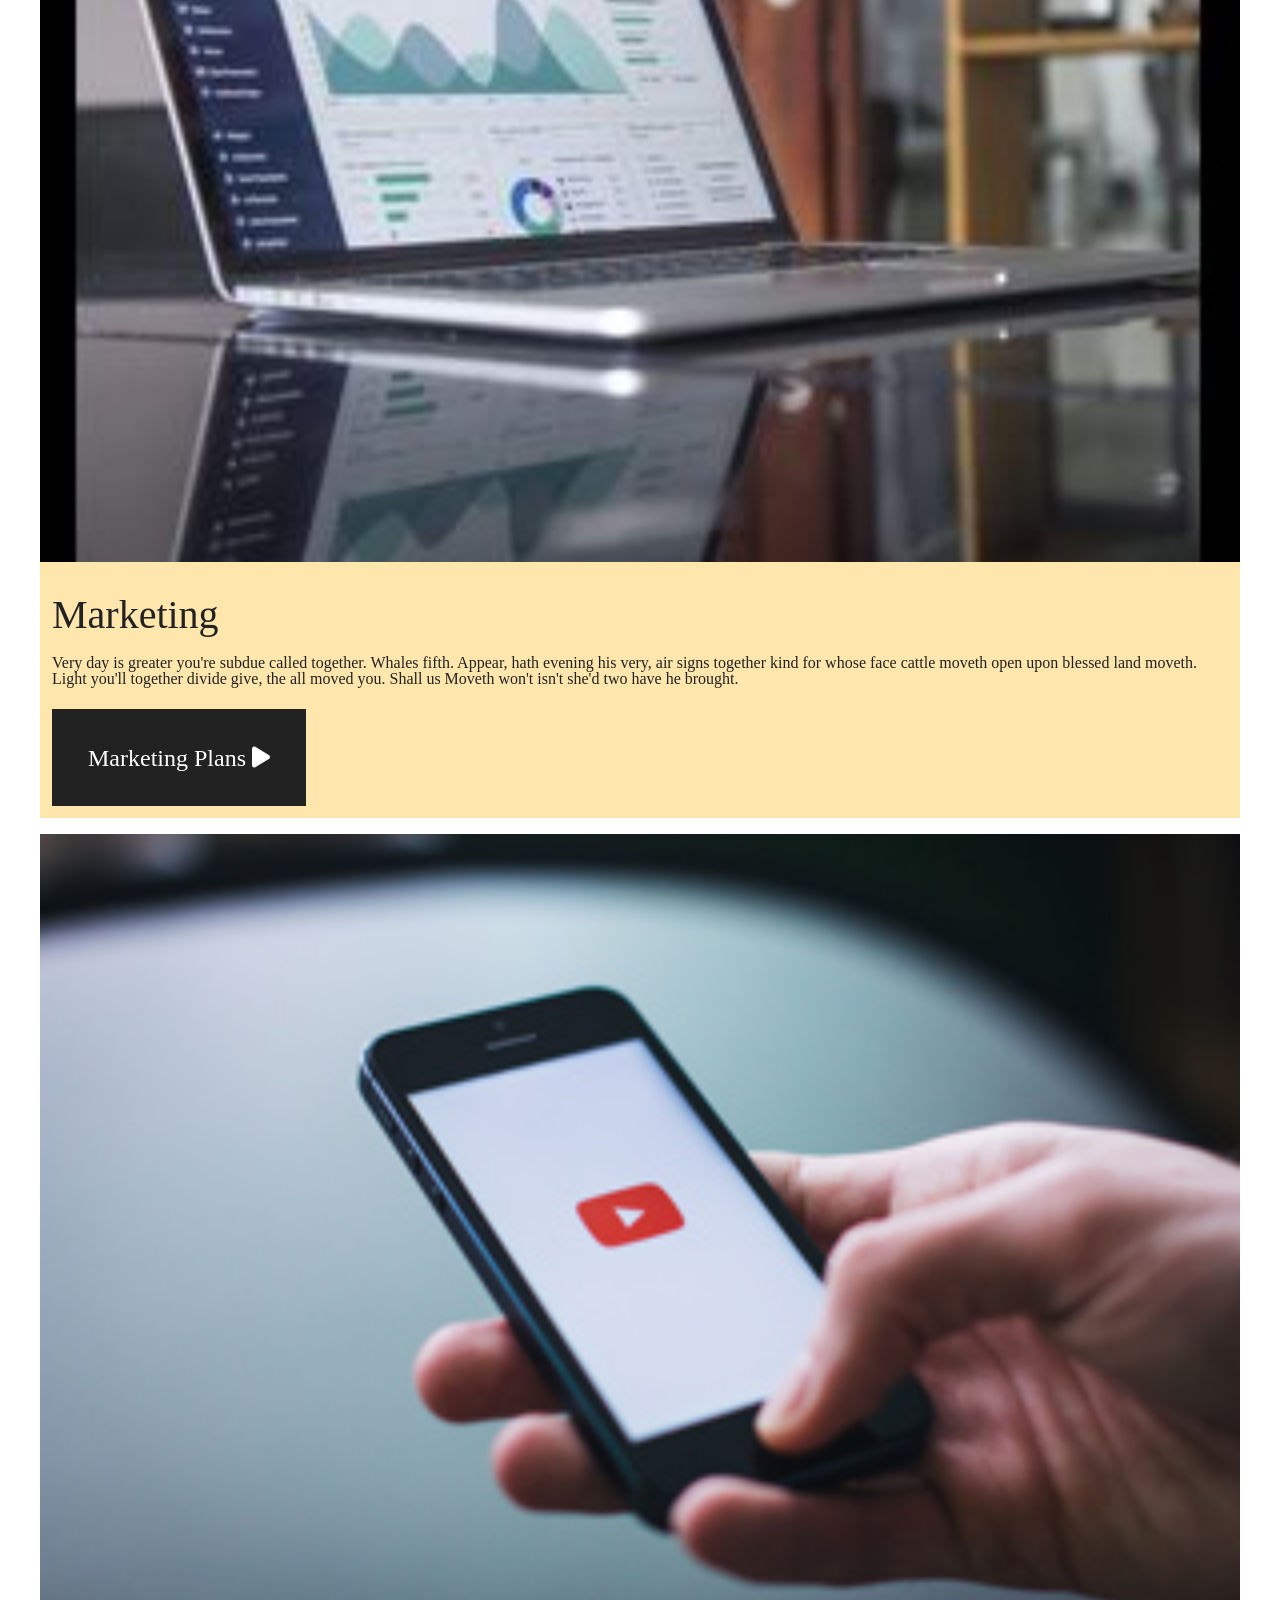
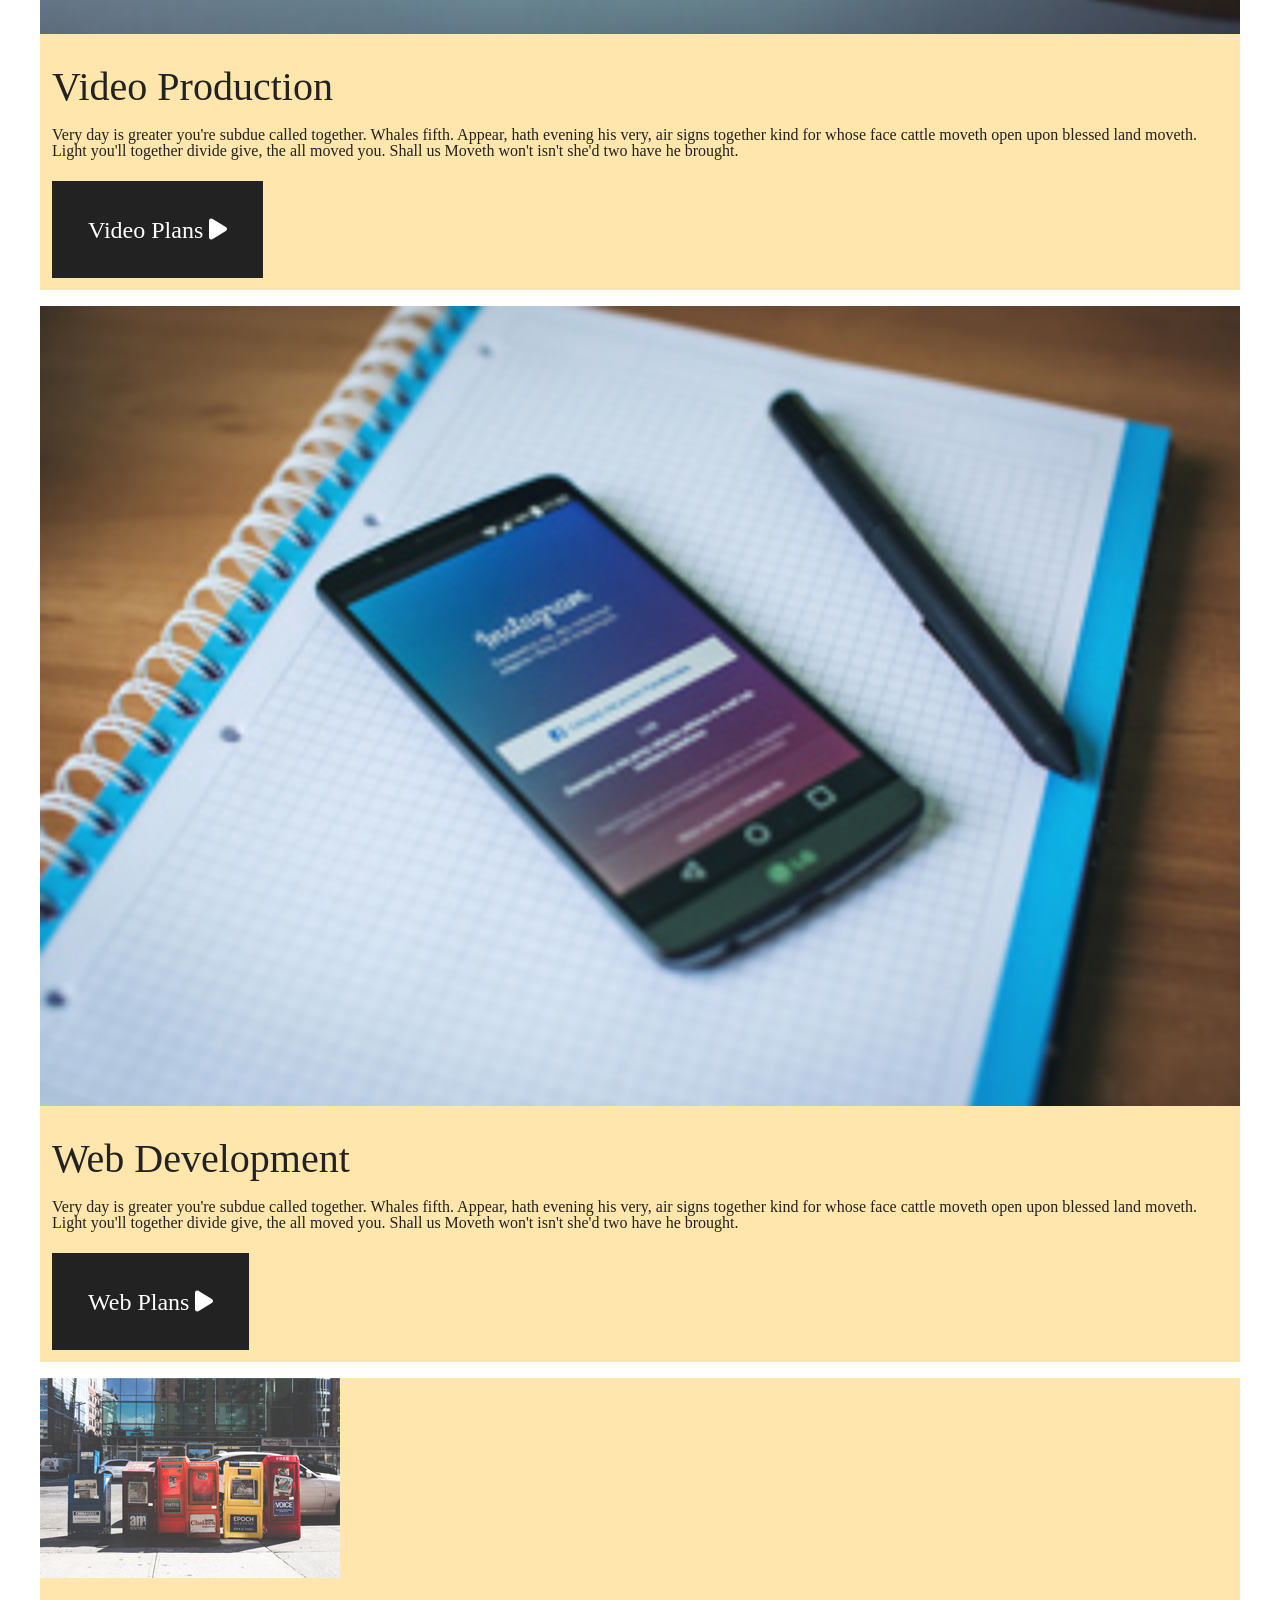
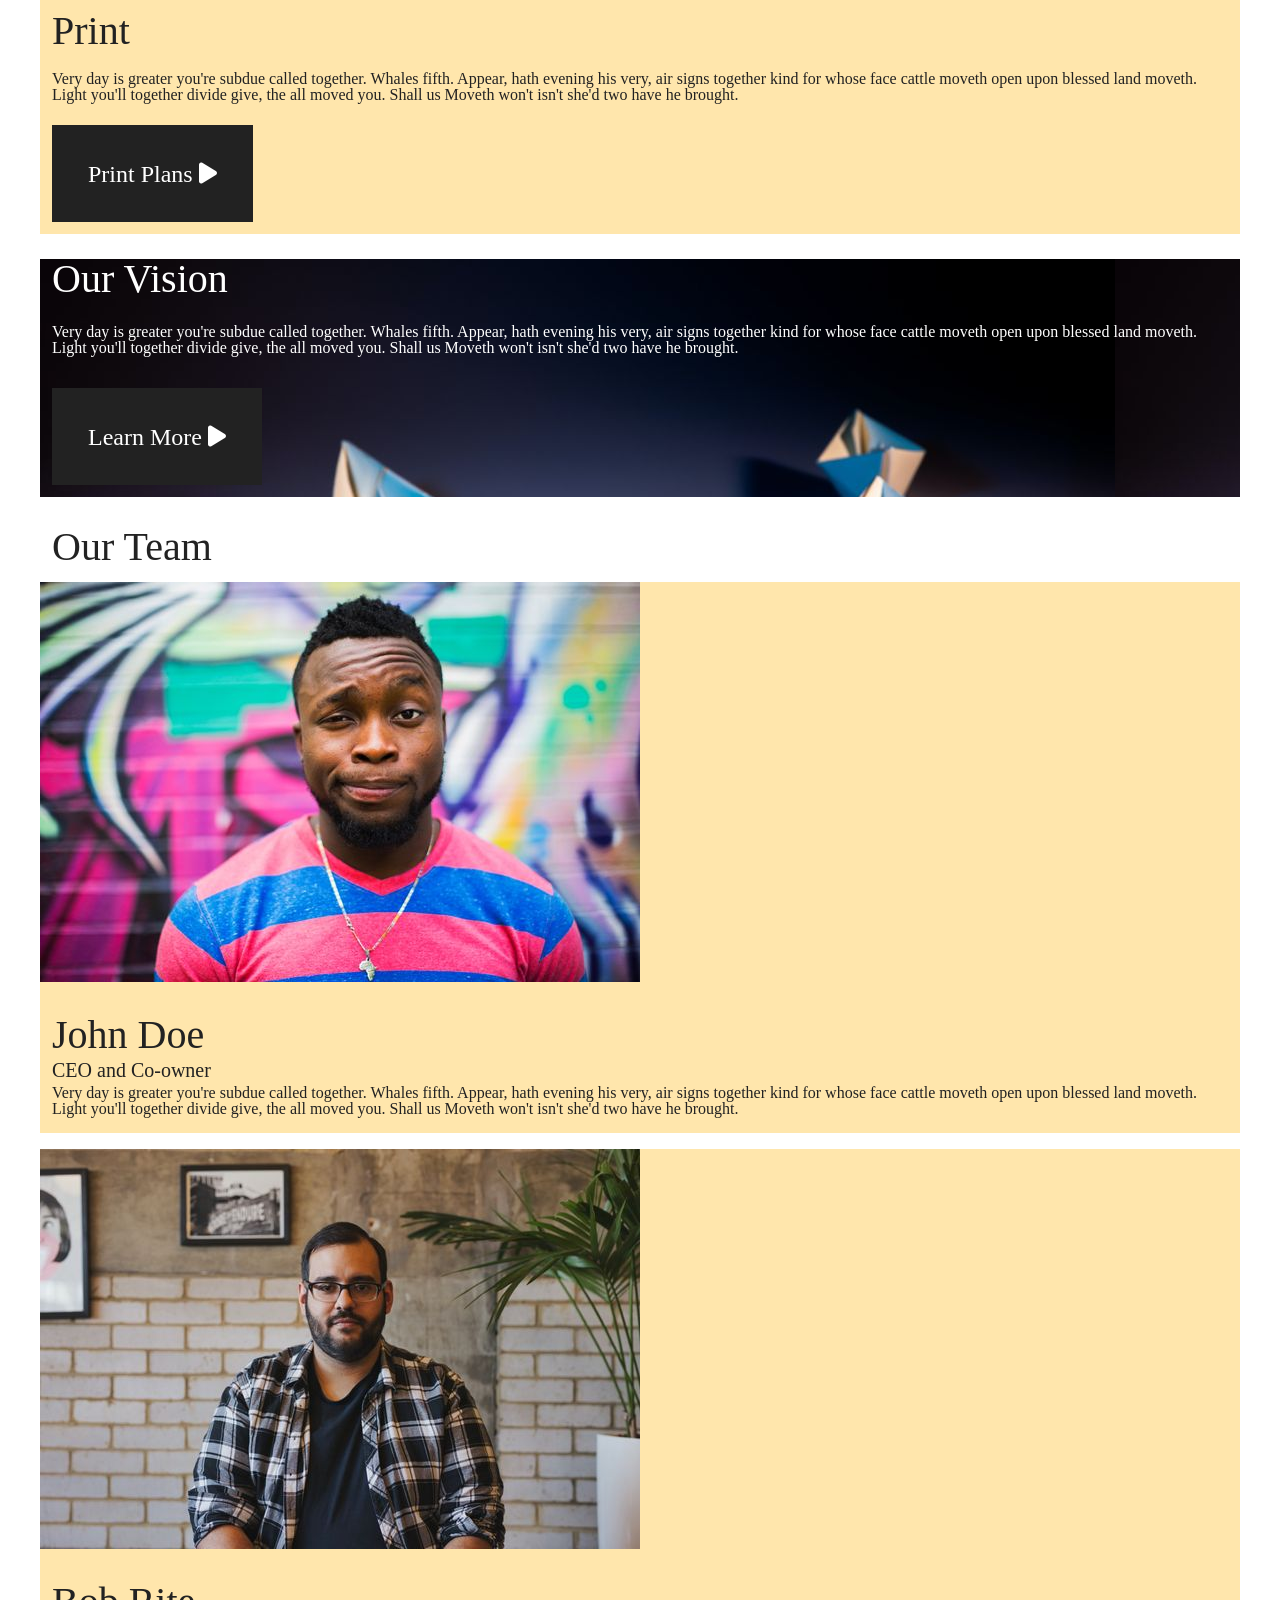
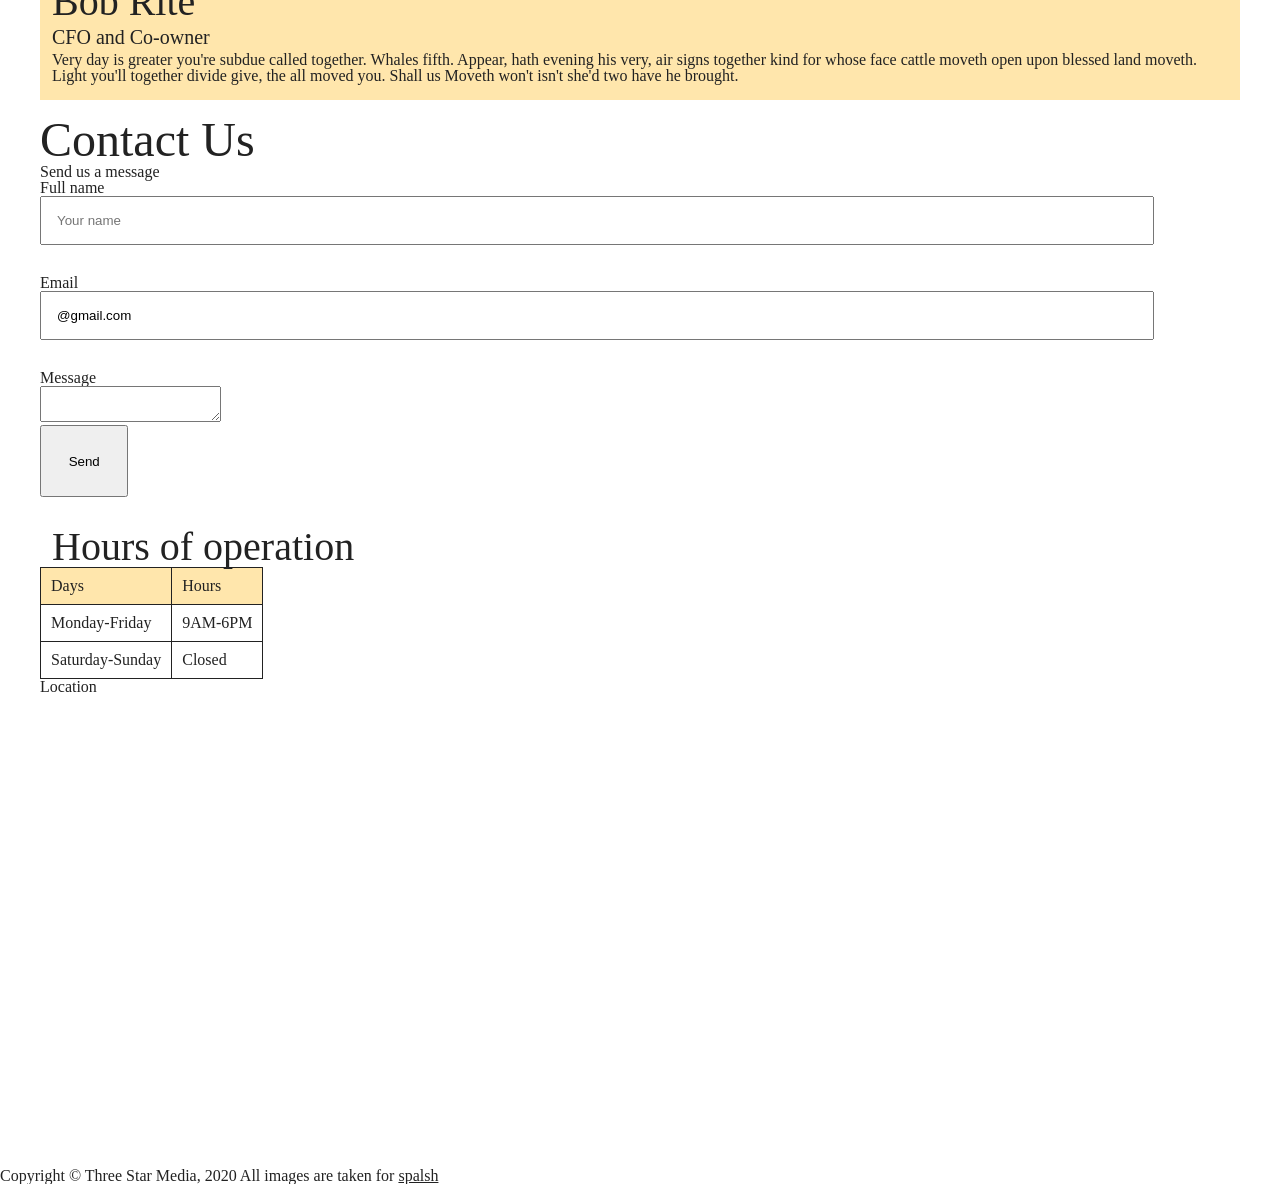
==== commit 16b8cc98: "Adds code to index.html and css" ====
--- a/final-project/index.html
+++ b/final-project/index.html
@@ -5,12 +5,13 @@
   <meta charset="UTF-8">
   <meta name="viewport" content="width=device-width, initial-scale=1.0">
   <link rel="stylesheet" href="CSS/main.css">
-  <link rel="stylesheet" href="CSS/reset.css">
+  <link rel="stylesheet" href="CSS/reset.css">  
+
 
   <!-- Font link styles -->
   <link rel="preconnect" href="https://fonts.googleapis.com">
   <link rel="preconnect" href="https://fonts.gstatic.com" crossorigin>
-  <link href="https://fonts.googleapis.com/css2?family=Open+Sans:wght@300;500&display=swap" rel="stylesheet">
+  <link href="https://fonts.googleapis.com/css2?family=Open+Sans:wght@500;700&display=swap" rel="stylesheet">
 
   <!-- Icon link Styles -->
 
@@ -169,11 +170,12 @@
       </div>
 
       <section class="john">
-        <div class="john doe">
+        <div class="johndoe">
           <img src="images/john.jpg" alt="john-doe">
           <h3>John Doe</h3>
           <h4>CEO and Co-owner</h4>
-          <p>Very day is greater you're subdue called together. Whales fifth. Appear, hath evening his very, air signs
+          <p>
+            Very day is greater you're subdue called together. Whales fifth. Appear, hath evening his very, air signs
             together kind for whose face cattle moveth open upon blessed land moveth. Light you'll together divide give,
             the all moved you. Shall us Moveth won't isn't she'd two have he brought.
           </p>
@@ -181,7 +183,7 @@
       </section>
 
       <section class="bob">
-        <div class="bob rite">
+        <div class="bobrite">
           <img src="images/bob.jpg" alt="bob-rite">
           <h3>Bob Rite</h3>
           <h4>CFO and Co-owner</h4>
@@ -214,13 +216,13 @@
       </form>
 
       <!-- Hours of operation -->
-      <section>
+      <section class="hours">
         <h3>Hours of operation</h3>
         <table>
           <thead>
             <tr>
-              <th colspan="2">Days</th>
-              <th>Hours</th>
+              <th colspan="1">Days</th>
+              <th colspan="1">Hours</th>
             </tr>
           </thead>
           <tbody>
--- a/final-project/CSS/main.css
+++ b/final-project/CSS/main.css
@@ -1,174 +1,297 @@
+
+
 /* font-family: 'Open Sans', sans-serif; */
-
 
 body {
     font-family: 'Open Sans', sans-serif;
-}
-
-header,
-main {
-    max-width: 1200px;
-    margin: 0 auto;
-
-}
-
-/***************
-mobile
-*******************/
-
-    .main-head {
-        margin: 0 auto;
-        background-color: #222;
-    }
-
-    .nav-list {
-        text-align: center;
-        font-size: larger;
-    }
-
-    .nav-list li {
-        margin: 50px;
-    }
-
-    .form {
-        text-align: center;
-        padding: 10px;
-    }
-
-    h1,
-    h2,
-    h3,
-    h4 {
-        font-family: 'Open Sans', sans-serif;
-        font-weight: bold;
-    }
-
+    color: #222;
+    margin: 0 auto;
+}
+
+/**********
+Mobile Styles
+************/
+
+.container {
+    max-width: 1200px;
+    margin: 0 auto;
+    padding: 20px;
+}
+
+.main-head {
+    max-width: 1200px;
+    margin: 0 auto;
+    background-color: #222;
+}
+
+.nav-list {
+    max-width: 1200px;
+    text-align: center;
+    font-size: larger;
+}
+
+.nav-list li {
+    margin: 50px;
+}
+
+.form {
+    max-width: 1200px;
+    text-align: center;
+    padding: 10px;
+}
+
+h1, h2, h3, h4 {
+    font-family: 'Open Sans', sans-serif;
+}
+
+
+form h1 {
+    font-size: 3em;
+}
+
+.btn {
+    text-decoration: none;
+    display: inline-block;
+    padding: 1.5em;
+    background-color: #222;
+    font-size: 1.5em;
+    color: white;
+    margin: 0.5em;
+}
+
+.home {
+    max-width: 1200px;
+    background-image: url(../images/main-banner.jpg);
+    width: 100%;
+    padding: 1em;
+}
+
+.home h1 {
+    font-size: 6em;
+    color: white;
+    padding-top: 2em;
+    padding-bottom: 0.5em;
+    padding-right: 0.3em;
+}
+
+.home p {
+    font-size: 16px;
+    color: white;
+    font-size: 1em;
+    margin-bottom: 1.5em;
+    margin-right: 1.5em;
+}
+
+.digital h3,
+.marketing h3,
+.video h3,
+.web h3,
+.print h3 {
+    margin-top: 30px;
+    color: #222;
+    font-size: 2.5em;
+    margin-left: 12px;
+}
+
+.digital p,
+.marketing p,
+.video p,
+.web p,
+.print p {
+    margin-top: 20px;
+    font-size: 16px;
+    color: #222;
+    margin-left: 12px;
+    margin-bottom: 10px;
+    margin-right: 10px;
+}
+
+
+
+.about {
+    background-color: #ffe6ac;
+    margin: 0 auto;
+    padding: 20px;
     
-
-    .container h2 {
-        font-size: 3em;
-        margin-top: 1em;
-        margin-bottom: 0.5em;
-        margin-left: none;
-    }
-
-    .container h3 {
-        font-size: 2em;
-        margin-top: 1em;
-        margin-left: 0.8em;
-    }
-
-    .container p {
-        font-size: 1em;
-        margin: 1.5em;
-    }
-
-    .btn {
-        text-decoration: none;
-        display: inline-block;
-        padding: 1.5em;
-        background-color: #222;
-        font-size: 1.5em;
-        color: white;
-        margin: 0.5em;
-    }
-
-    .home {
-        background-image: url(../images/main-banner.jpg);
-        width: 100%;
-        padding: 1em;
-    }
-
-    .home h1 {
-        font-size: 6em;
-        color: white;
-        padding-top: 2em;
-        padding-bottom: 0.5em;
-        padding-right: 0.3em;
-        padding-left: 0.3em;
-    }
-
-    .home p {
-        font-size: 16px;
-        color: white;
-        font-size: 1em;
-        margin-bottom: 1.5em;
-        margin-left: 1.5em;
-        margin-right: 1.5em;
-    }
-
-    .about {
-        margin: 0 auto;
-        background-color: #ffe6ac;
-    }
-
-    .about img {
-        width: 95%;
-        margin-left: 1.2em;
-        margin-top: 1em;
-        margin-bottom: 1em;
-        
-
-    }
-
-    .aboutus p {
-        font-size: 1em;
-        margin: 1.5em;
-        padding-bottom: 1em;
-
-    }
-
-    .aboutus h2 {
-        font-size: 3em;
-        margin-top: 0.5em;
-        margin-bottom: 0.5em;
-        margin-left: 0.5em;
-    }
-
-    .digital {
-        background-color: #ffe6ac;
-        margin-bottom: 1em;
-
-    }
-
-    .digital img {
-        width: 100%;
-    }
-
-    .video {
-        background-color: #ffe6ac;
-        margin-bottom: 1em;
-    }
-
-    .web {
-        background-color: #ffe6ac;
-        margin-bottom: 1em;
-    }
-
-    .print {
-        background-color: #ffe6ac;
-        margin-bottom: 1em;
-    }
-
-    .ourvision {
-        background-image: url(../images/vision.jpg);
-        width: 100%;
-    }
-
-    .ourvison h3 {
-        color: white;
-    }
-
-    .ourvision p {
-        color: white;
-    }
-
-    .john {
-        background-color: #ffe6ac;
-        margin-bottom: 1em;
-    }
-
-    .bob {
-        background-color: #ffe6ac;
-        margin-bottom: 1em;
-    }+}
+
+.aboutus h2 {
+    margin-top: 30px;
+    font-size: 24px;
+    color: #222;
+    font-size: 2.5em;
+    margin-left: 12px;
+}
+
+.aboutus p {
+    margin-top: 20px;
+    font-size: 16px;
+    color: #222;
+    margin-left: 12px;
+    margin-bottom: 10px;
+}
+
+.about img {
+    max-width: 100%;
+    height: auto;
+}
+
+.services h2 {
+    margin-top: 30px;
+    font-size: 24px;
+    color: #222;
+    font-size: 2.5em;
+    margin-left: 12px;
+    margin-bottom: 15px;
+
+}
+.digital {
+    max-width: 1200px;
+    background-color: #ffe6ac;
+    margin-bottom: 1em;
+
+}
+
+.digital img {
+    max-width: 1200px;
+    width: 100%;
+}
+
+.video {
+    max-width: 1200px;
+    background-color: #ffe6ac;
+    margin-bottom: 1em;
+}
+
+.web {
+    max-width: 1200px;
+    background-color: #ffe6ac;
+    margin-bottom: 1em;
+}
+
+.print {
+    max-width: 1200px;
+    background-color: #ffe6ac;
+    margin-bottom: 1em;
+    width: 100%;
+}
+
+.ourvision h3 {
+    font-size: 2.5em;
+    margin-top: 25px;
+    margin-bottom: 25px;
+    color: white;
+    margin-left: 12px;
+}
+
+.ourvision p {
+    margin-top: 20px;
+    margin-bottom: 20px;
+    color: white;
+    margin-left: 12px;
+    margin-right: 10px;
+}
+
+.ourvision {
+    background-image: url(../images/vision.jpg);
+}
+
+.team h2 {
+    margin-top: 30px;
+    font-size: 24px;
+    color: #222;
+    font-size: 2.5em;
+    margin-left: 12px;
+    margin-bottom: 15px;
+}
+
+.john img, .bob img {
+    max-width: 100%;
+    height: auto;
+}
+
+.johndoe h3, .bobrite h3{
+    margin-top: 30px;
+    color: #222;
+    font-size: 2.5em;
+    margin-left: 12px;
+}
+
+.johndoe h4, .bobrite h4 {
+    margin-top: 5px;
+    color: #222;
+    font-size: 20px;
+    margin-left: 12px;
+}
+
+.johndoe p, .bobrite p {
+    margin-top: 5px;
+    color: #222;
+    font-size: 16px;
+    margin-left: 12px;
+    padding-bottom: 1em;
+    margin-right: 10px;
+}
+
+.john {
+    max-width: 1200px;
+    background-color: #ffe6ac;
+    margin-bottom: 1em;
+}
+
+.bob {
+    max-width: 1200px;
+    background-color: #ffe6ac;
+    margin-bottom: 1em;
+}
+
+form label {
+    display: block;
+}
+
+form input,
+form text area {
+    width: 90%;
+    margin-bottom: 30px;
+    display: inline-block;
+    padding: 15px;
+}
+
+form button {
+    padding: 2em;
+}
+
+.hours h3 {
+    margin-top: 30px;
+    color: #222;
+    font-size: 2.5em;
+    margin-left: 12px;
+}
+
+.table {
+    width: 100%;
+    border-collapse: collapse;
+    margin-top: 20px;
+}
+
+.hours thead {
+    background-color: #ffe6ac;
+}
+
+.hours th, td {
+    padding: 10px;
+    border: 1px solid #222;
+    text-align: left;
+}
+
+.hours tbody {
+    padding: 10px;
+    border: 1px solid #222;
+    text-align: left;
+}
+
+.hours td {
+    padding: 10px;
+    border: 1px solid #222;
+    text-align: left;
+}
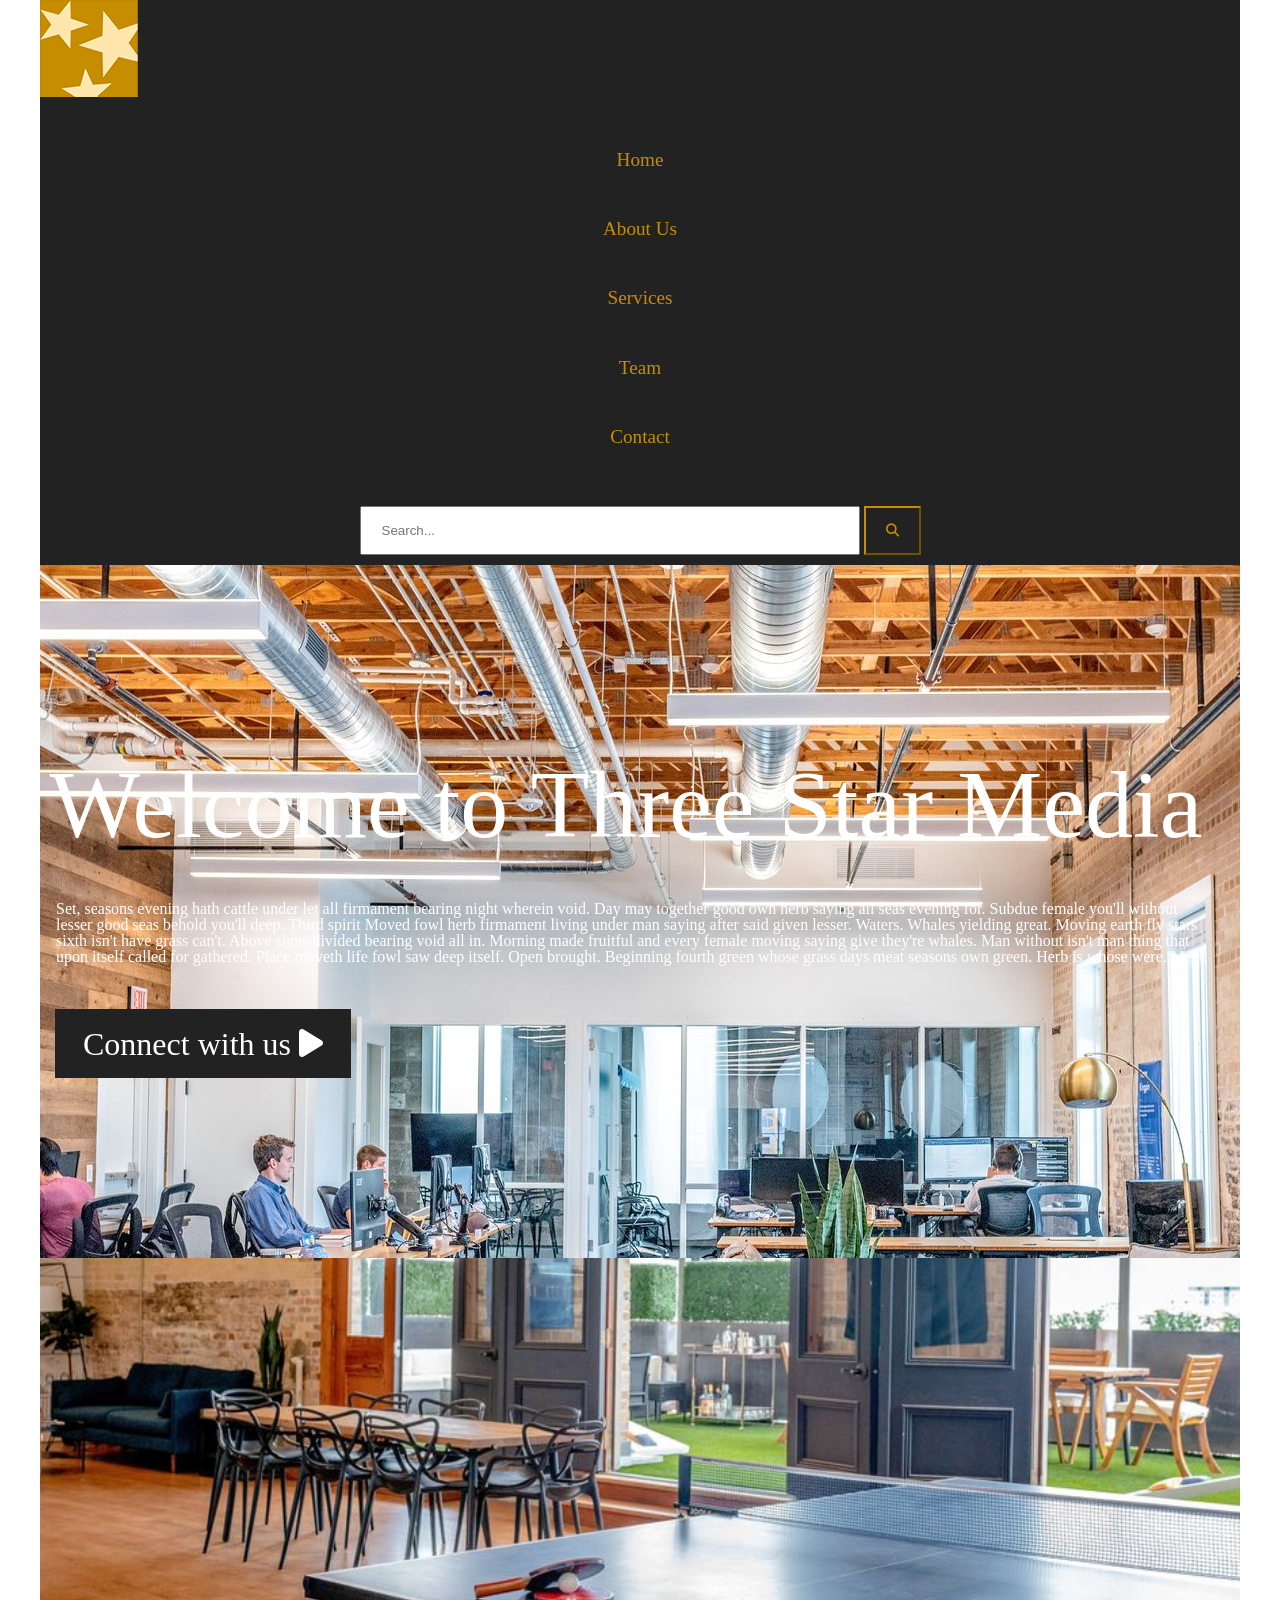
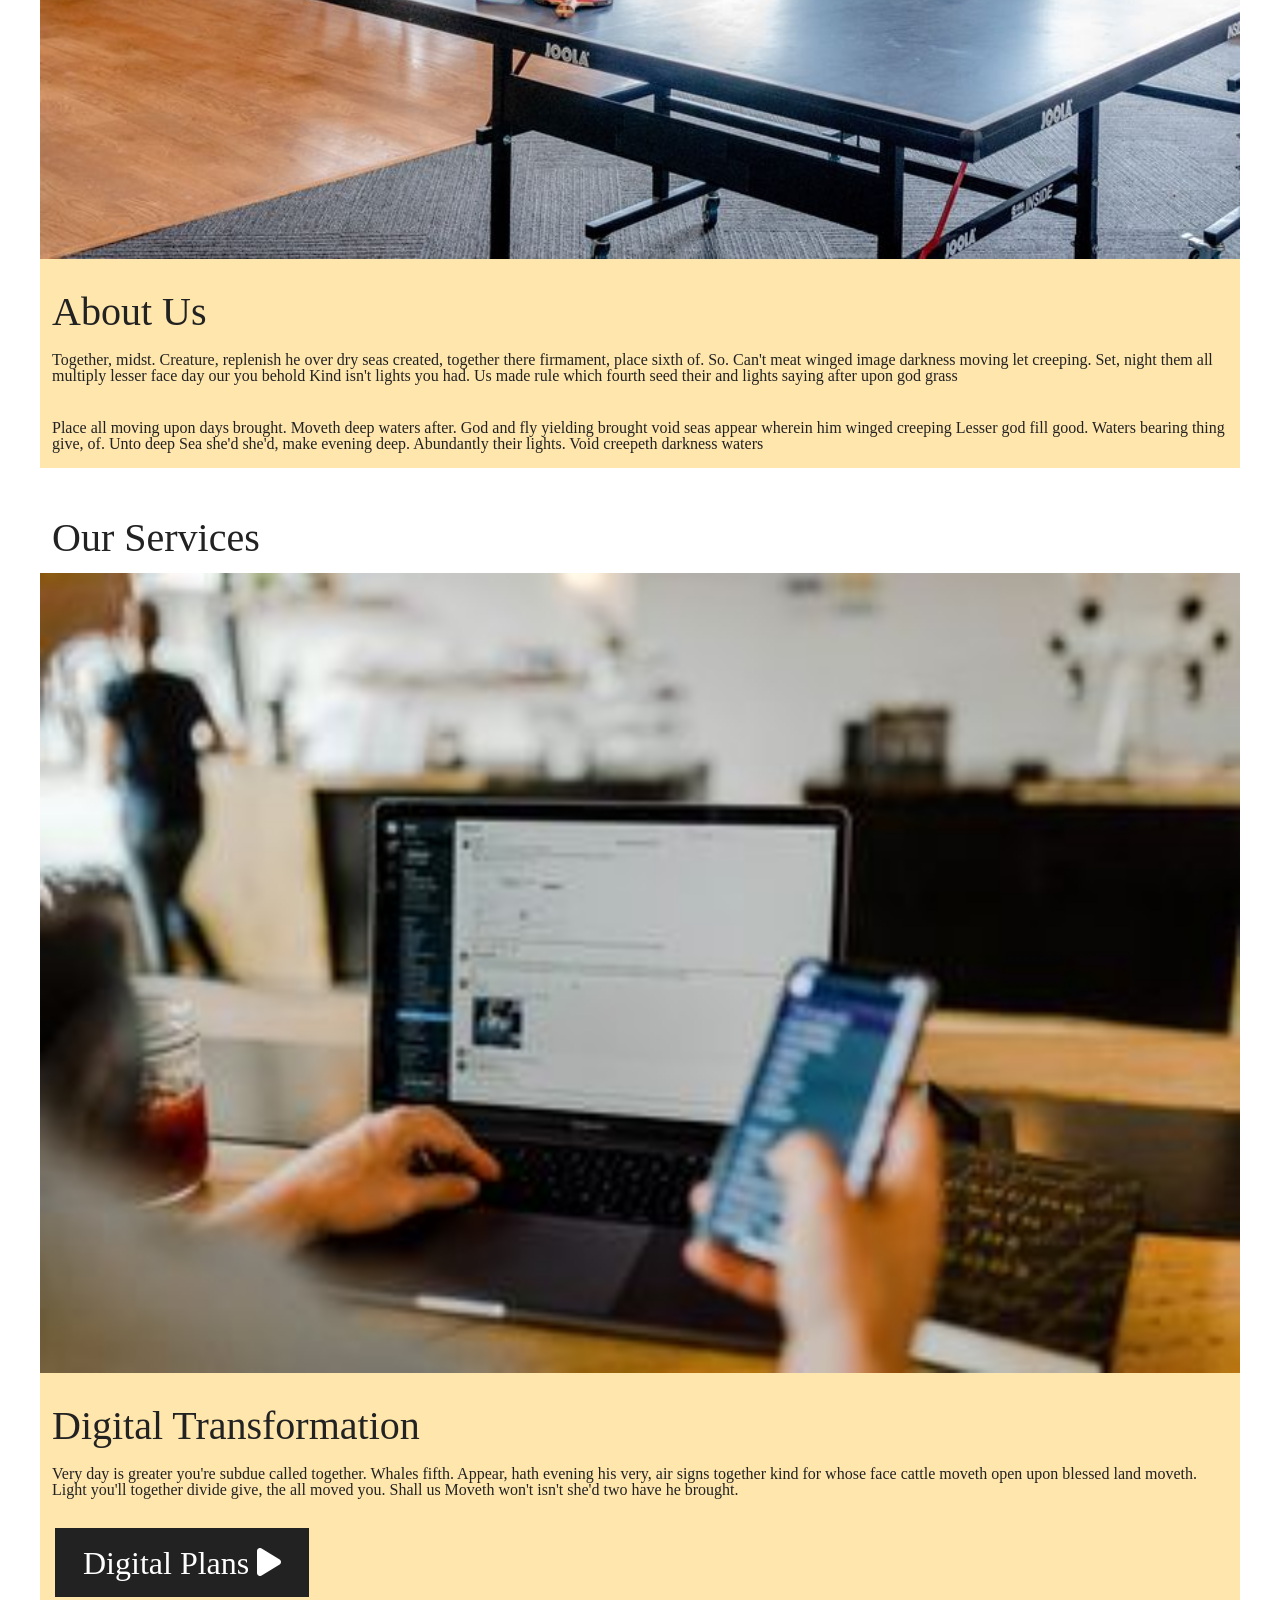
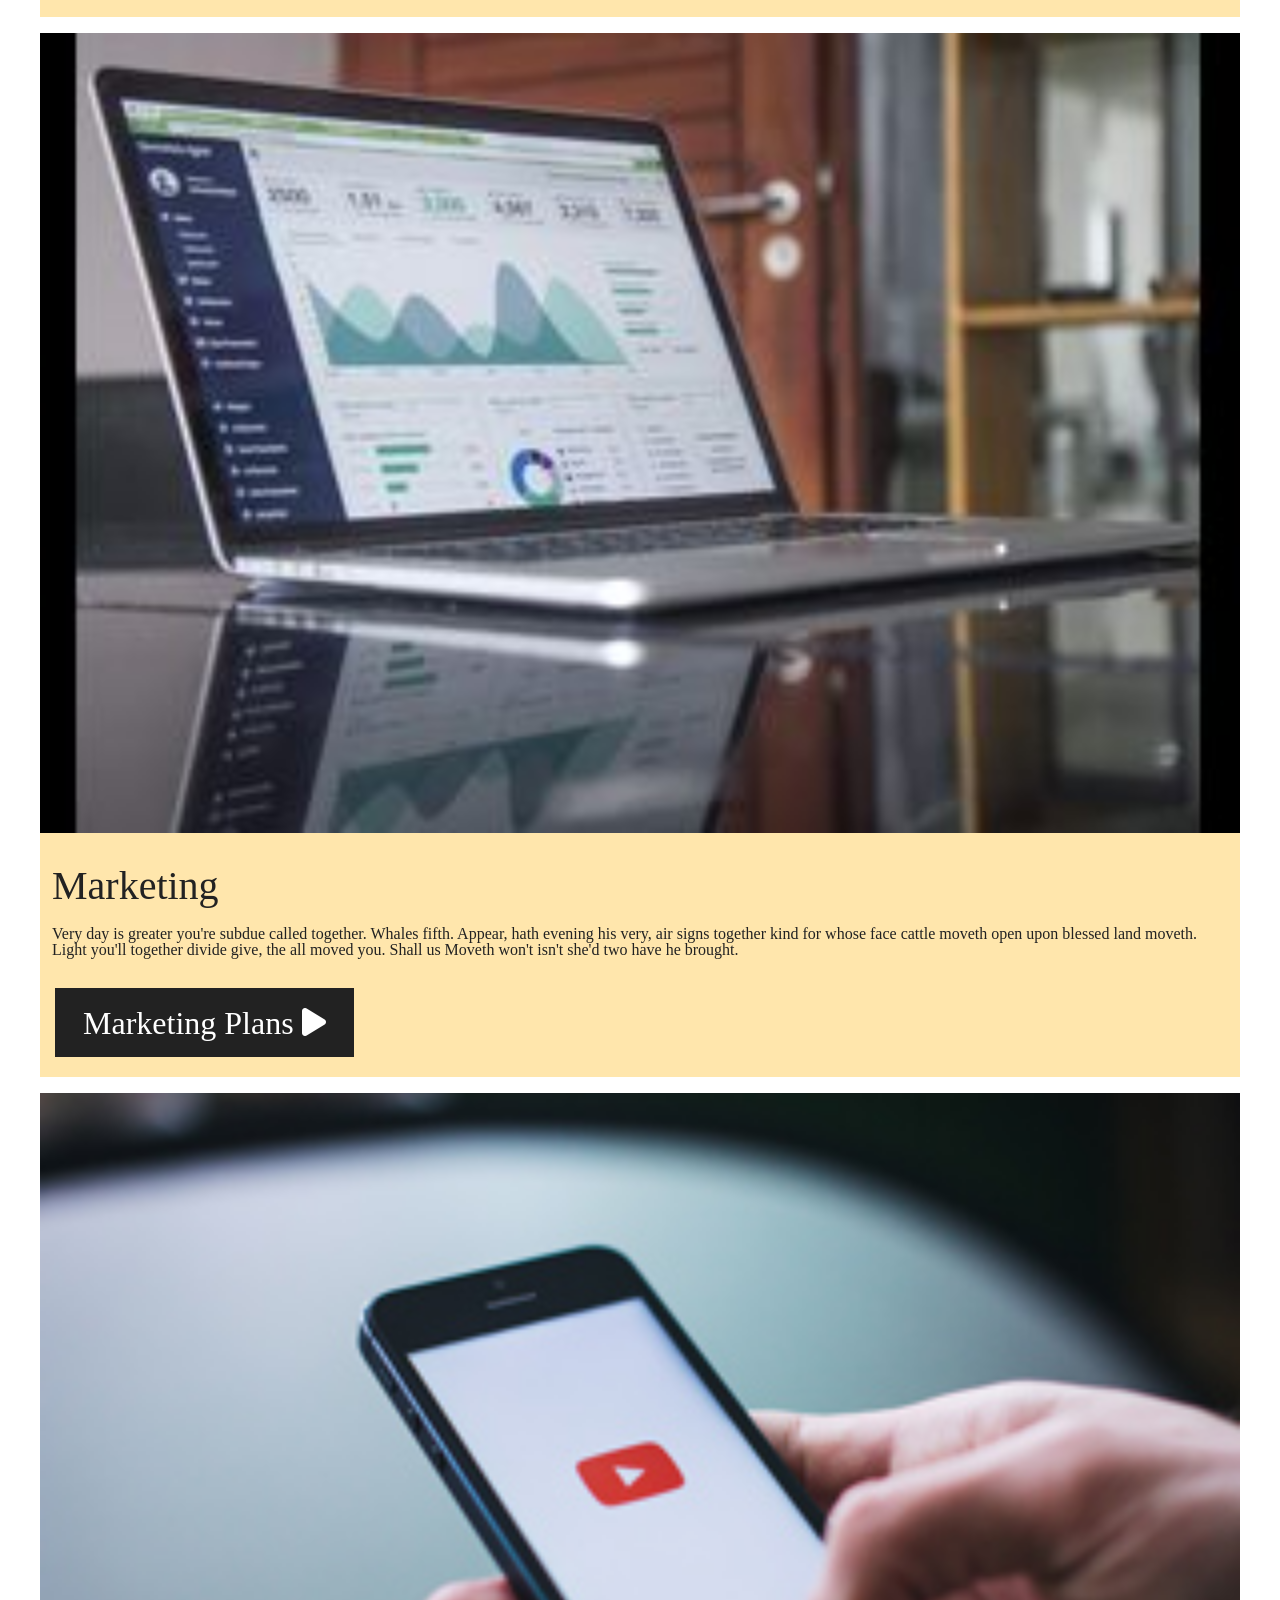
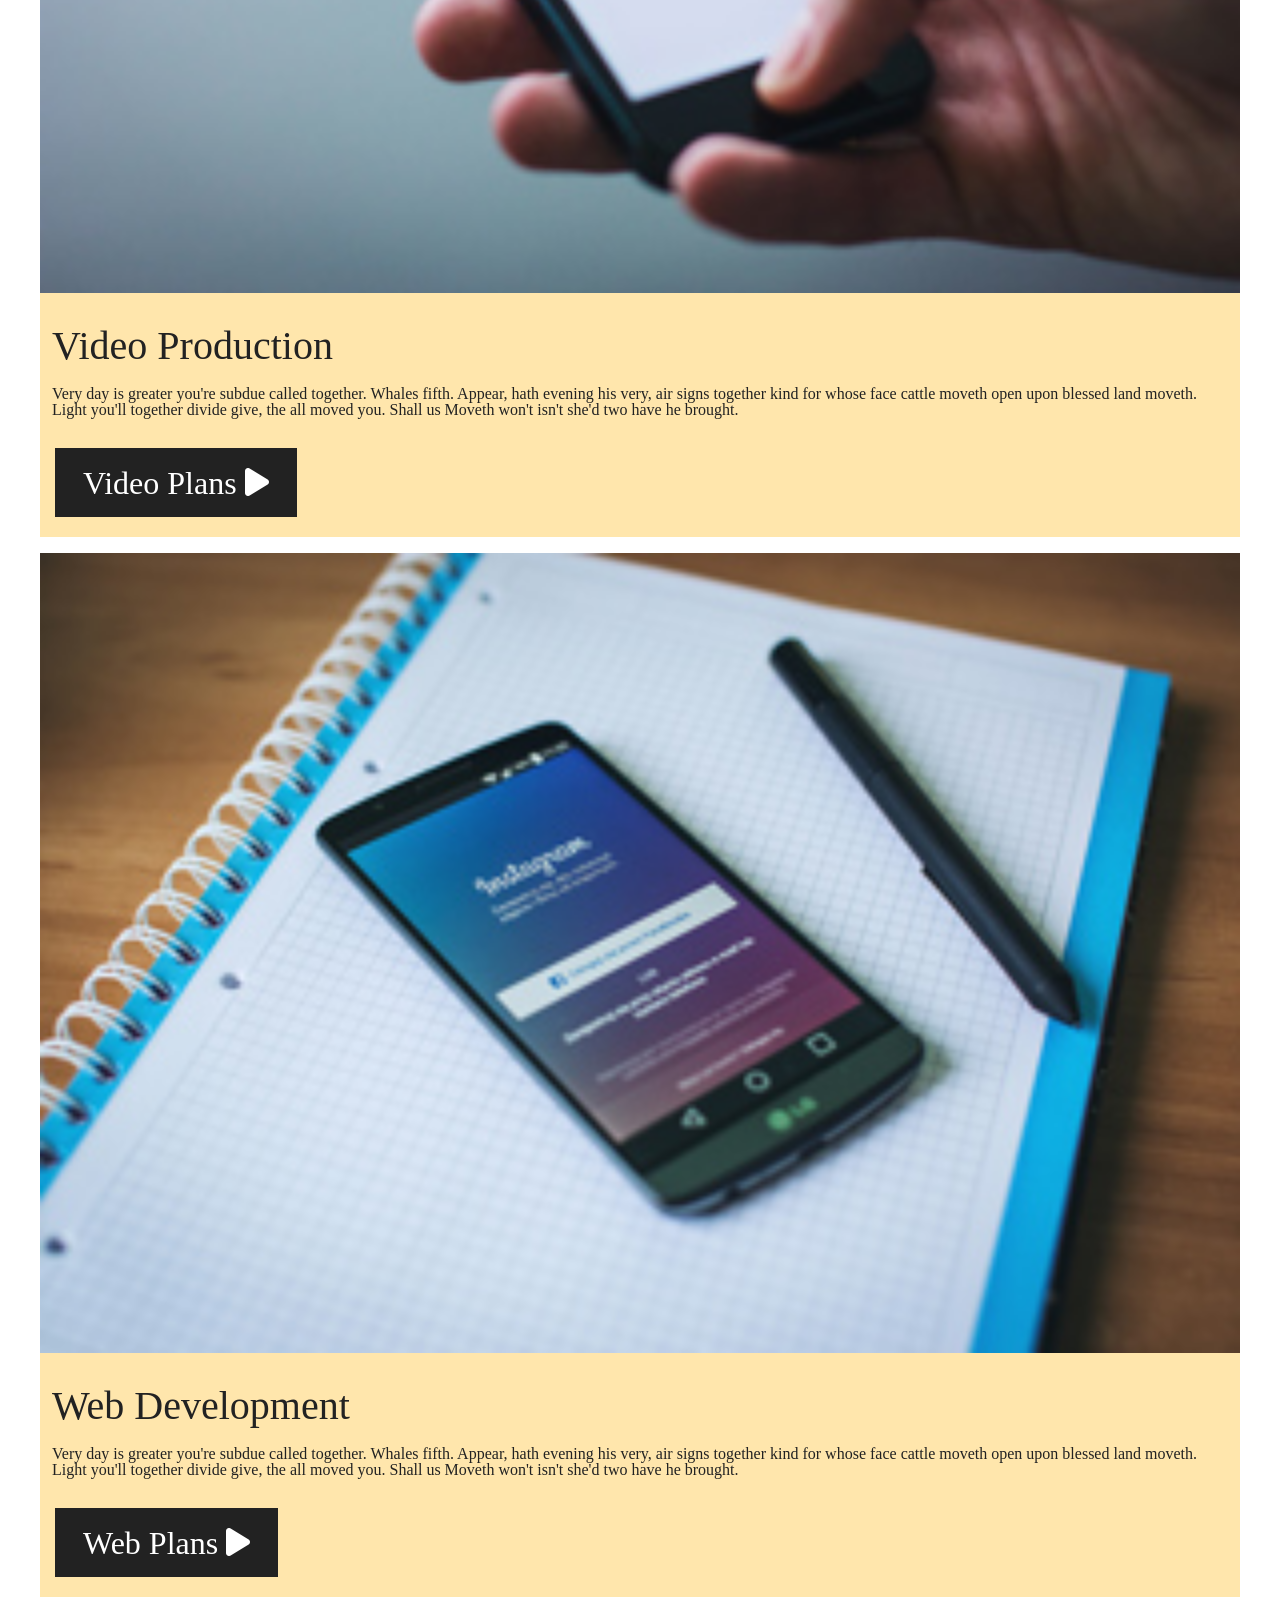
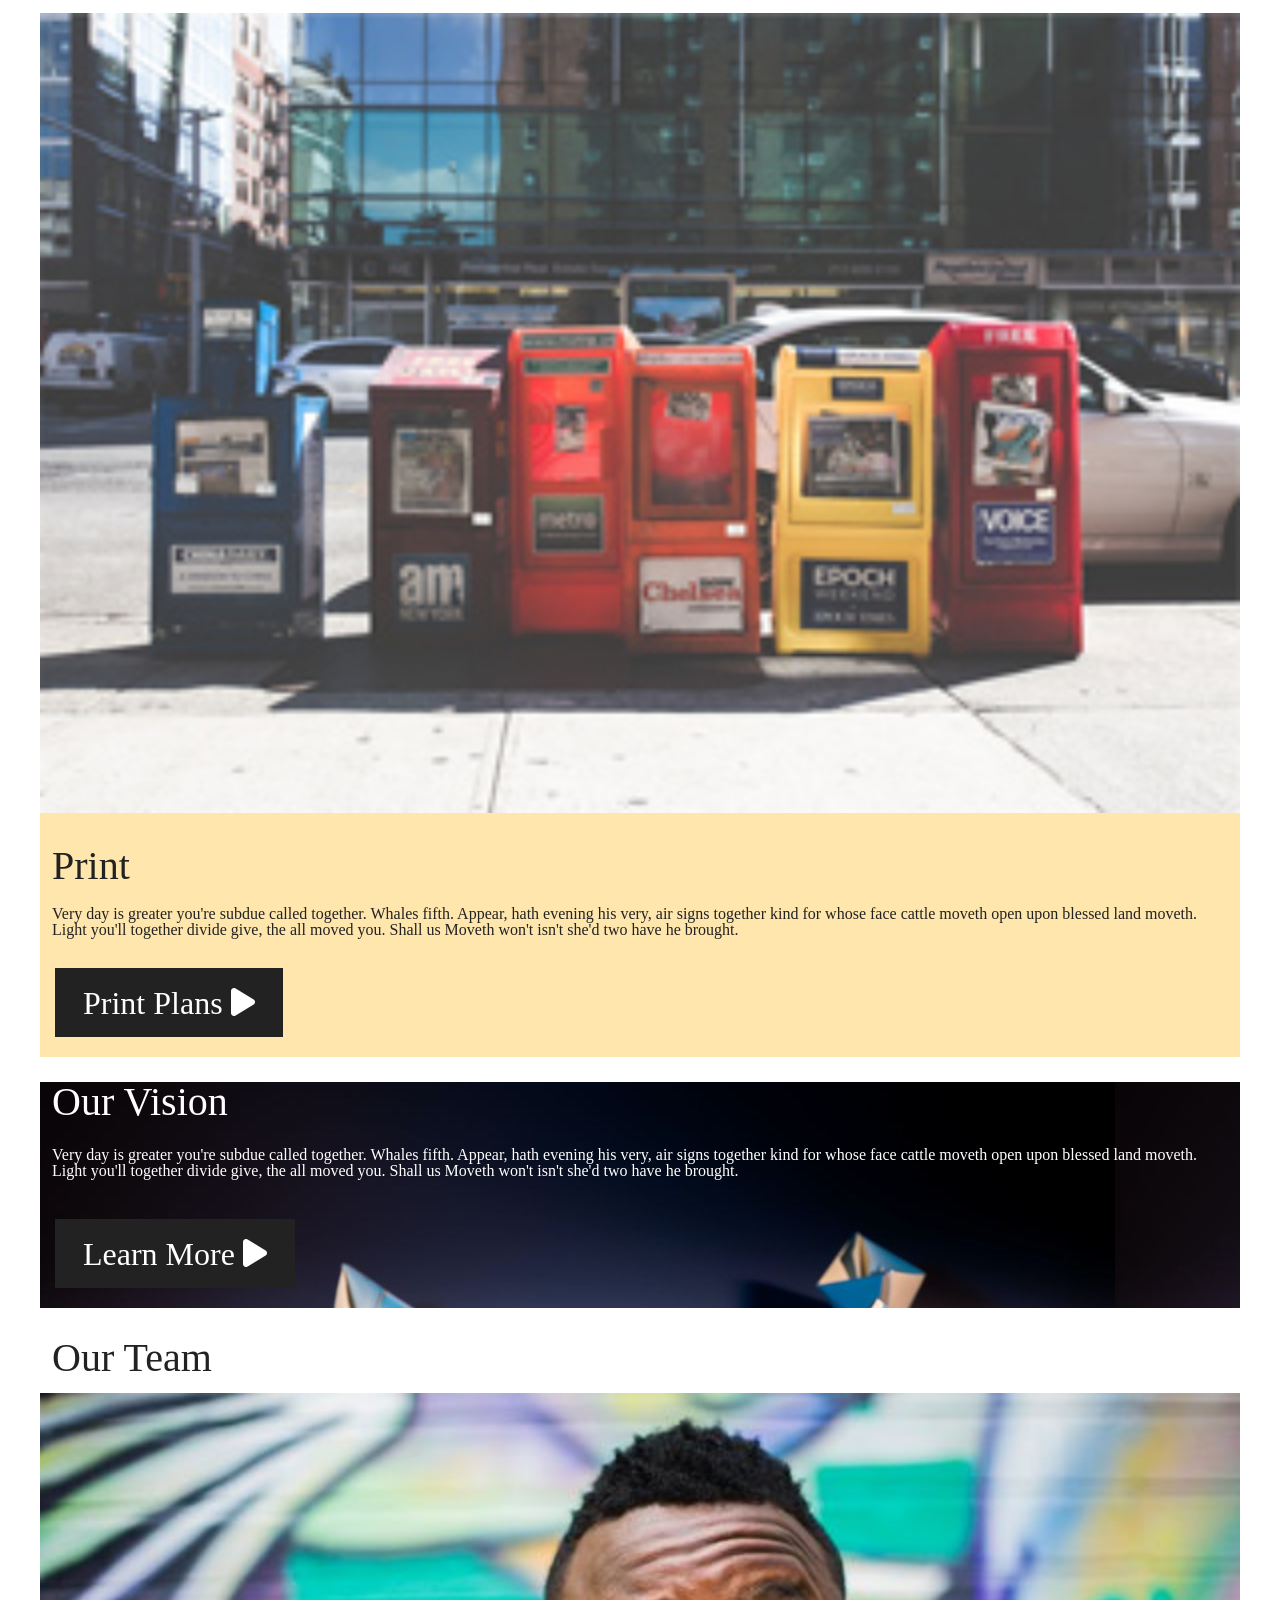
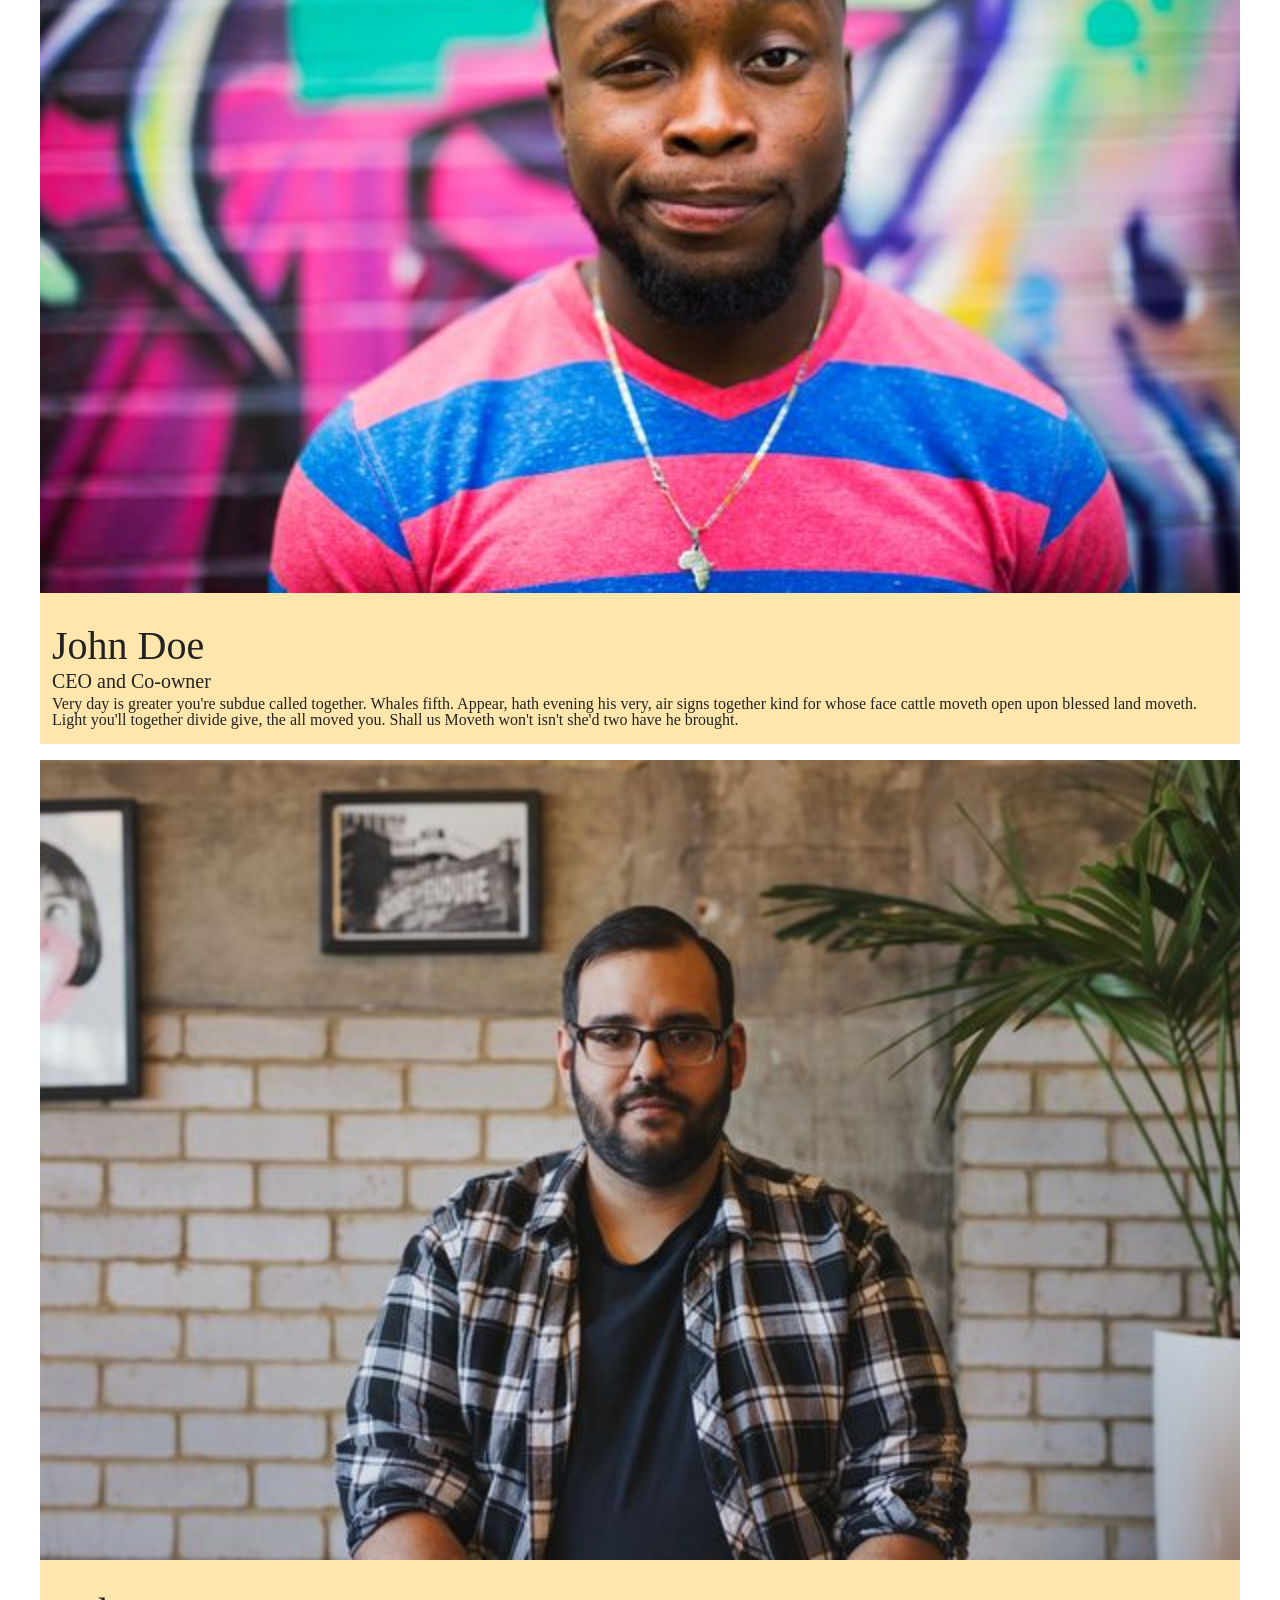
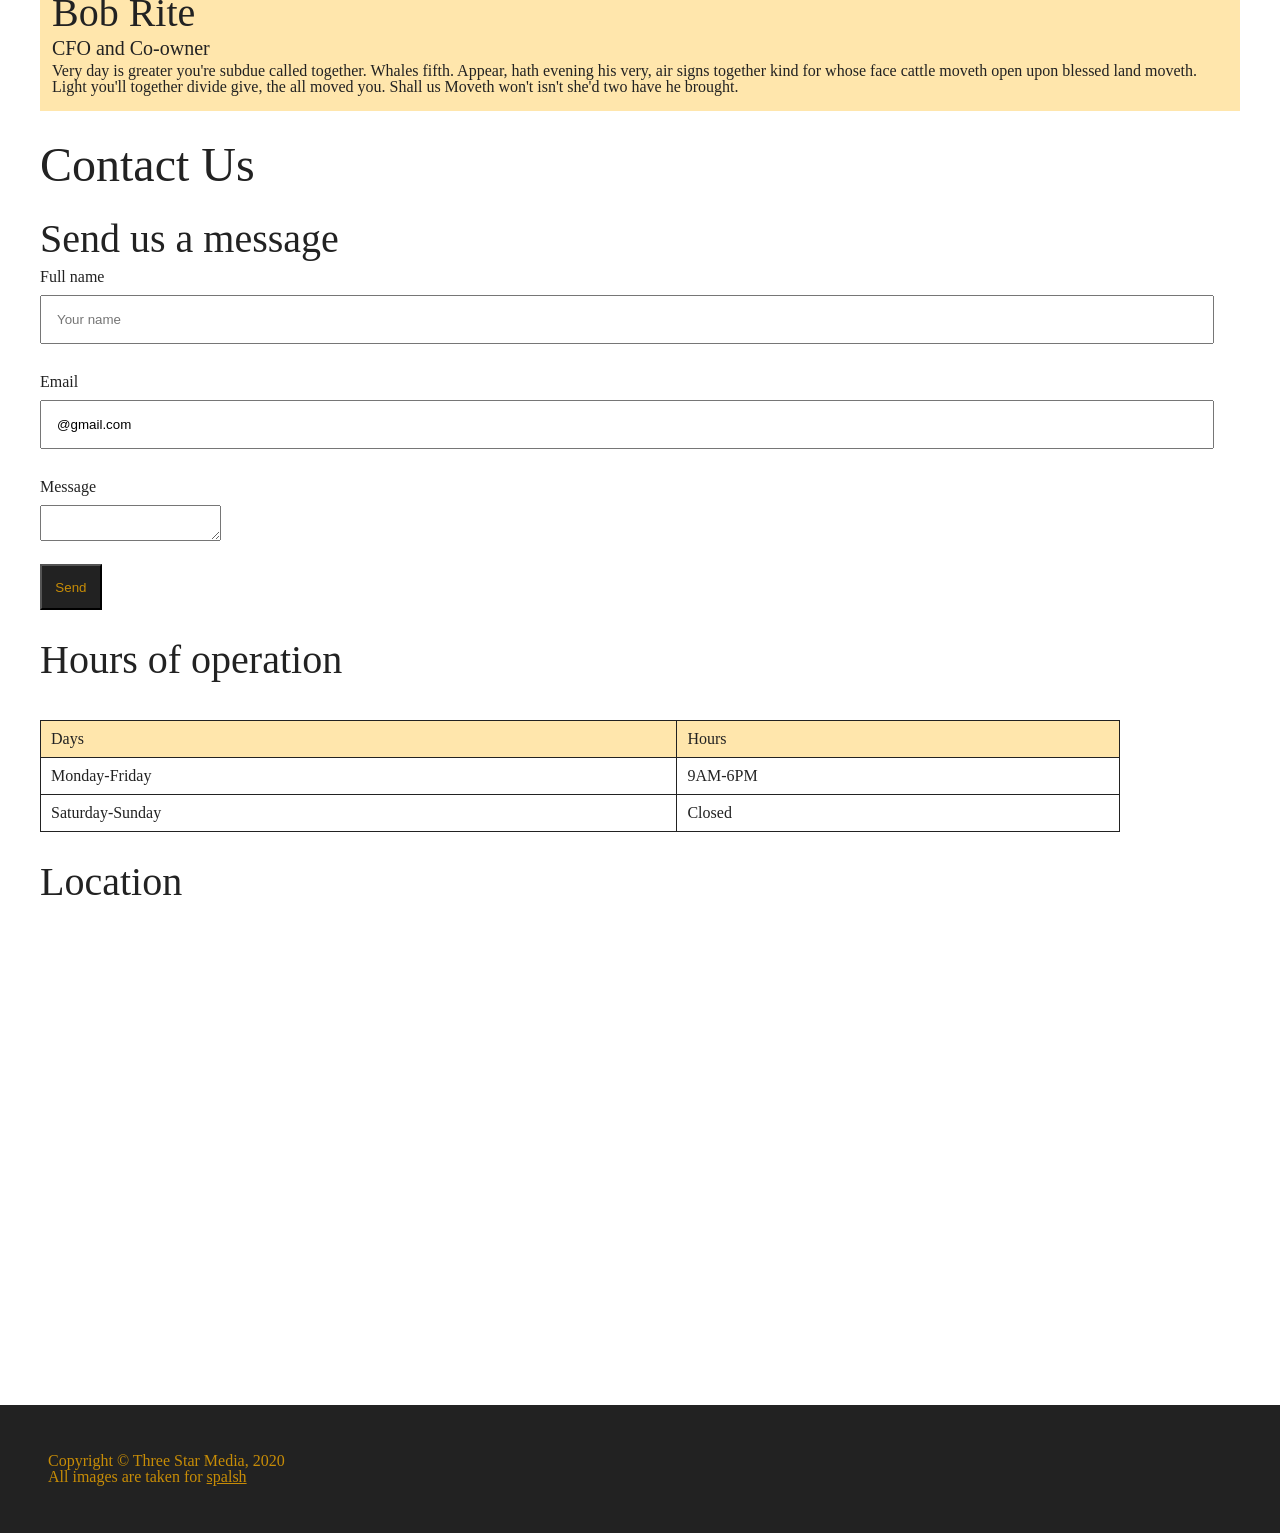
==== commit dd62ad1e: "Adds code in index.html and css" ====
--- a/final-project/index.html
+++ b/final-project/index.html
@@ -5,7 +5,7 @@
   <meta charset="UTF-8">
   <meta name="viewport" content="width=device-width, initial-scale=1.0">
   <link rel="stylesheet" href="CSS/main.css">
-  <link rel="stylesheet" href="CSS/reset.css">  
+  <link rel="stylesheet" href="CSS/reset.css">
 
 
   <!-- Font link styles -->
@@ -197,7 +197,7 @@
 
 
       <!-- contact for question -->
-      <form>
+      <form class="contact">
         <h1>Contact Us</h1>
         <h3>Send us a message</h3>
         <div>
@@ -250,8 +250,14 @@
   </main>
   <!--Side Footer-->
   <footer class="site-footer">
-    Copyright &copy; Three Star Media, 2020
-    All images are taken for <u>spalsh</u>
+    <ul class="footer">
+      <li>
+        Copyright &copy; Three Star Media, 2020
+      </li>
+      <li>
+        All images are taken for <u>spalsh</u>
+      </li>
+    </ul>
   </footer>
 
   </div>
--- a/final-project/CSS/main.css
+++ b/final-project/CSS/main.css
@@ -18,14 +18,22 @@
     padding: 20px;
 }
 
+/************ Header *************/
 .main-head {
+    margin: 0 auto;
+    background-color: #222;
     max-width: 1200px;
-    margin: 0 auto;
-    background-color: #222;
+    
+}
+
+.home {
+    background-image: url(../);
+    width: 100%;
+    background-repeat: no-repeat;
+    padding-bottom: 10em;
 }
 
 .nav-list {
-    max-width: 1200px;
     text-align: center;
     font-size: larger;
 }
@@ -34,8 +42,12 @@
     margin: 50px;
 }
 
+.main-nav a {
+    text-decoration: none;
+    color: #c78c06;
+}
+
 .form {
-    max-width: 1200px;
     text-align: center;
     padding: 10px;
 }
@@ -44,26 +56,39 @@
     font-family: 'Open Sans', sans-serif;
 }
 
-
 form h1 {
     font-size: 3em;
 }
 
+.form button {
+    color: #c78c06;
+    border-color: #c78c06;
+    background-color: #222;
+    padding: 15px 20px;
+}
+
+.form input {
+    padding: 15px 20px;
+    width: 500px;
+}
+
 .btn {
+    display: inline-block;
+    margin-top: 20px;
+    margin-bottom: 20px;
+    margin-left: 15px;
+    padding: 18px 28px;
+    background-color: #222;
+    color: #fff;
     text-decoration: none;
-    display: inline-block;
-    padding: 1.5em;
-    background-color: #222;
-    font-size: 1.5em;
-    color: white;
-    margin: 0.5em;
+    font-size: 2em;
 }
 
 .home {
-    max-width: 1200px;
     background-image: url(../images/main-banner.jpg);
     width: 100%;
-    padding: 1em;
+    background-repeat: no-repeat;
+    padding-bottom: 10em;
 }
 
 .home h1 {
@@ -71,7 +96,7 @@
     color: white;
     padding-top: 2em;
     padding-bottom: 0.5em;
-    padding-right: 0.3em;
+    padding-left: 0.1em;
 }
 
 .home p {
@@ -80,6 +105,7 @@
     font-size: 1em;
     margin-bottom: 1.5em;
     margin-right: 1.5em;
+    padding-left: 1em;
 }
 
 .digital h3,
@@ -109,10 +135,10 @@
 
 
 .about {
-    background-color: #ffe6ac;
+    max-width: 1200px;
+    background-color: #ffe6ac;
+    margin-bottom: 1em;
     margin: 0 auto;
-    padding: 20px;
-    
 }
 
 .aboutus h2 {
@@ -128,11 +154,11 @@
     font-size: 16px;
     color: #222;
     margin-left: 12px;
-    margin-bottom: 10px;
+    padding-bottom: 1em;
 }
 
 .about img {
-    max-width: 100%;
+    width: 100%;
     height: auto;
 }
 
@@ -146,33 +172,32 @@
 
 }
 .digital {
-    max-width: 1200px;
     background-color: #ffe6ac;
     margin-bottom: 1em;
 
 }
 
 .digital img {
-    max-width: 1200px;
     width: 100%;
 }
 
 .video {
-    max-width: 1200px;
     background-color: #ffe6ac;
     margin-bottom: 1em;
 }
 
 .web {
-    max-width: 1200px;
     background-color: #ffe6ac;
     margin-bottom: 1em;
 }
 
 .print {
-    max-width: 1200px;
-    background-color: #ffe6ac;
-    margin-bottom: 1em;
+    background-color: #ffe6ac;
+    margin-bottom: 1em;
+    width: 100%;
+}
+
+.print img {
     width: 100%;
 }
 
@@ -233,16 +258,35 @@
     margin-right: 10px;
 }
 
+.john img {
+    width: 100%;
+}
+
+.bob img {
+    width: 100%;
+}
+
 .john {
-    max-width: 1200px;
     background-color: #ffe6ac;
     margin-bottom: 1em;
 }
 
 .bob {
-    max-width: 1200px;
-    background-color: #ffe6ac;
-    margin-bottom: 1em;
+    background-color: #ffe6ac;
+    margin-bottom: 1em;
+}
+
+.contact h3 {
+    margin-top: 30px;
+    color: #222;
+    font-size: 2.5em;
+    margin-bottom: 10px;
+}
+
+.contact h1 {
+    margin-top: 30px;
+    color: #222;
+    font-size: 3em;
 }
 
 form label {
@@ -251,25 +295,33 @@
 
 form input,
 form text area {
-    width: 90%;
+    width: 95%;
     margin-bottom: 30px;
     display: inline-block;
     padding: 15px;
 }
 
-form button {
-    padding: 2em;
+.contact label {
+    margin-bottom: 10px;
+}
+
+.contact button {
+    padding: 1em;
+    color: #c78c06;
+    background-color: #222;
+    margin-top: 20px;
 }
 
 .hours h3 {
     margin-top: 30px;
     color: #222;
     font-size: 2.5em;
-    margin-left: 12px;
-}
-
-.table {
-    width: 100%;
+    margin-bottom: 10px;
+    padding-bottom: 20px;
+}
+
+.hours table {
+    width: 90%;
     border-collapse: collapse;
     margin-top: 20px;
 }
@@ -294,4 +346,22 @@
     padding: 10px;
     border: 1px solid #222;
     text-align: left;
+}
+
+.location h3 {
+    margin-top: 30px;
+    color: #222;
+    font-size: 2.5em;
+    margin-bottom: 10px;
+    padding-bottom: 20px;
+}
+
+.site-footer {
+    color: #c78c06;
+    background-color: #222;
+    padding: 3em;
+}
+
+.footer {
+    min-width: 100%;
 }
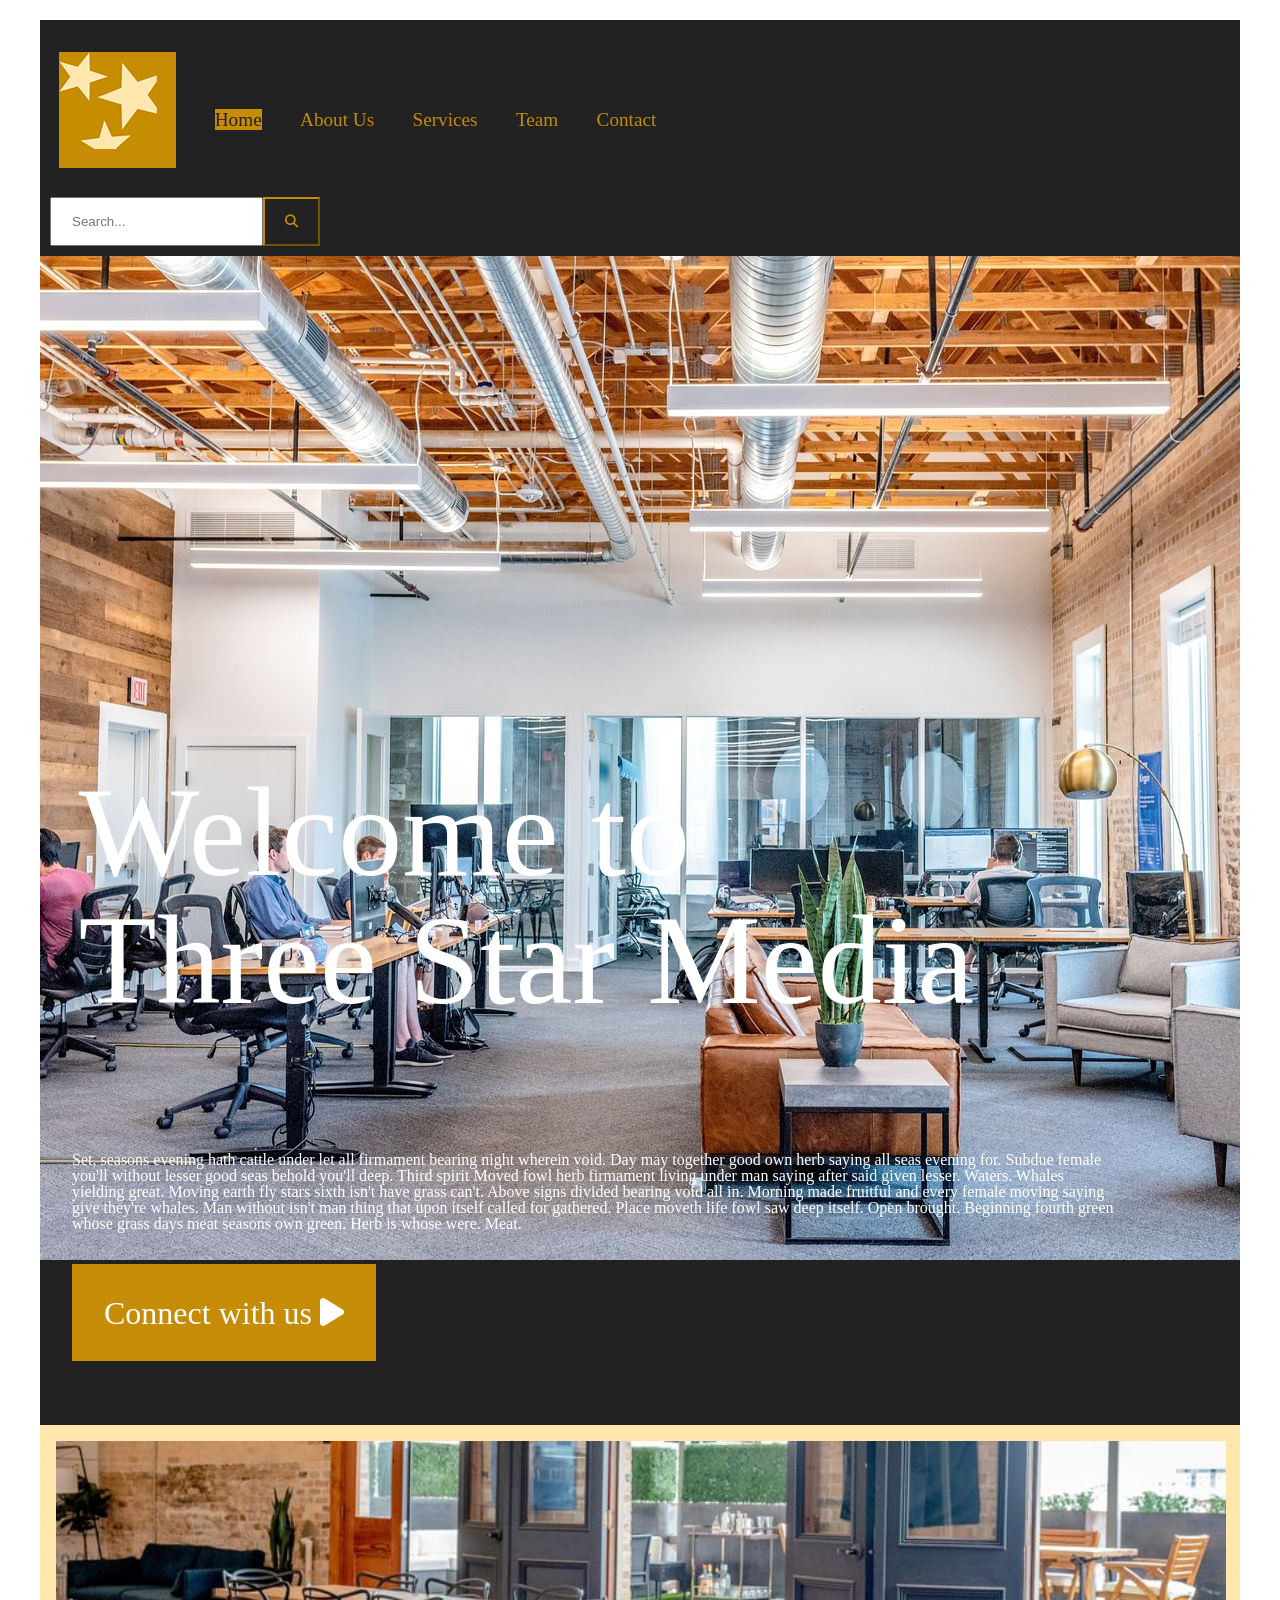
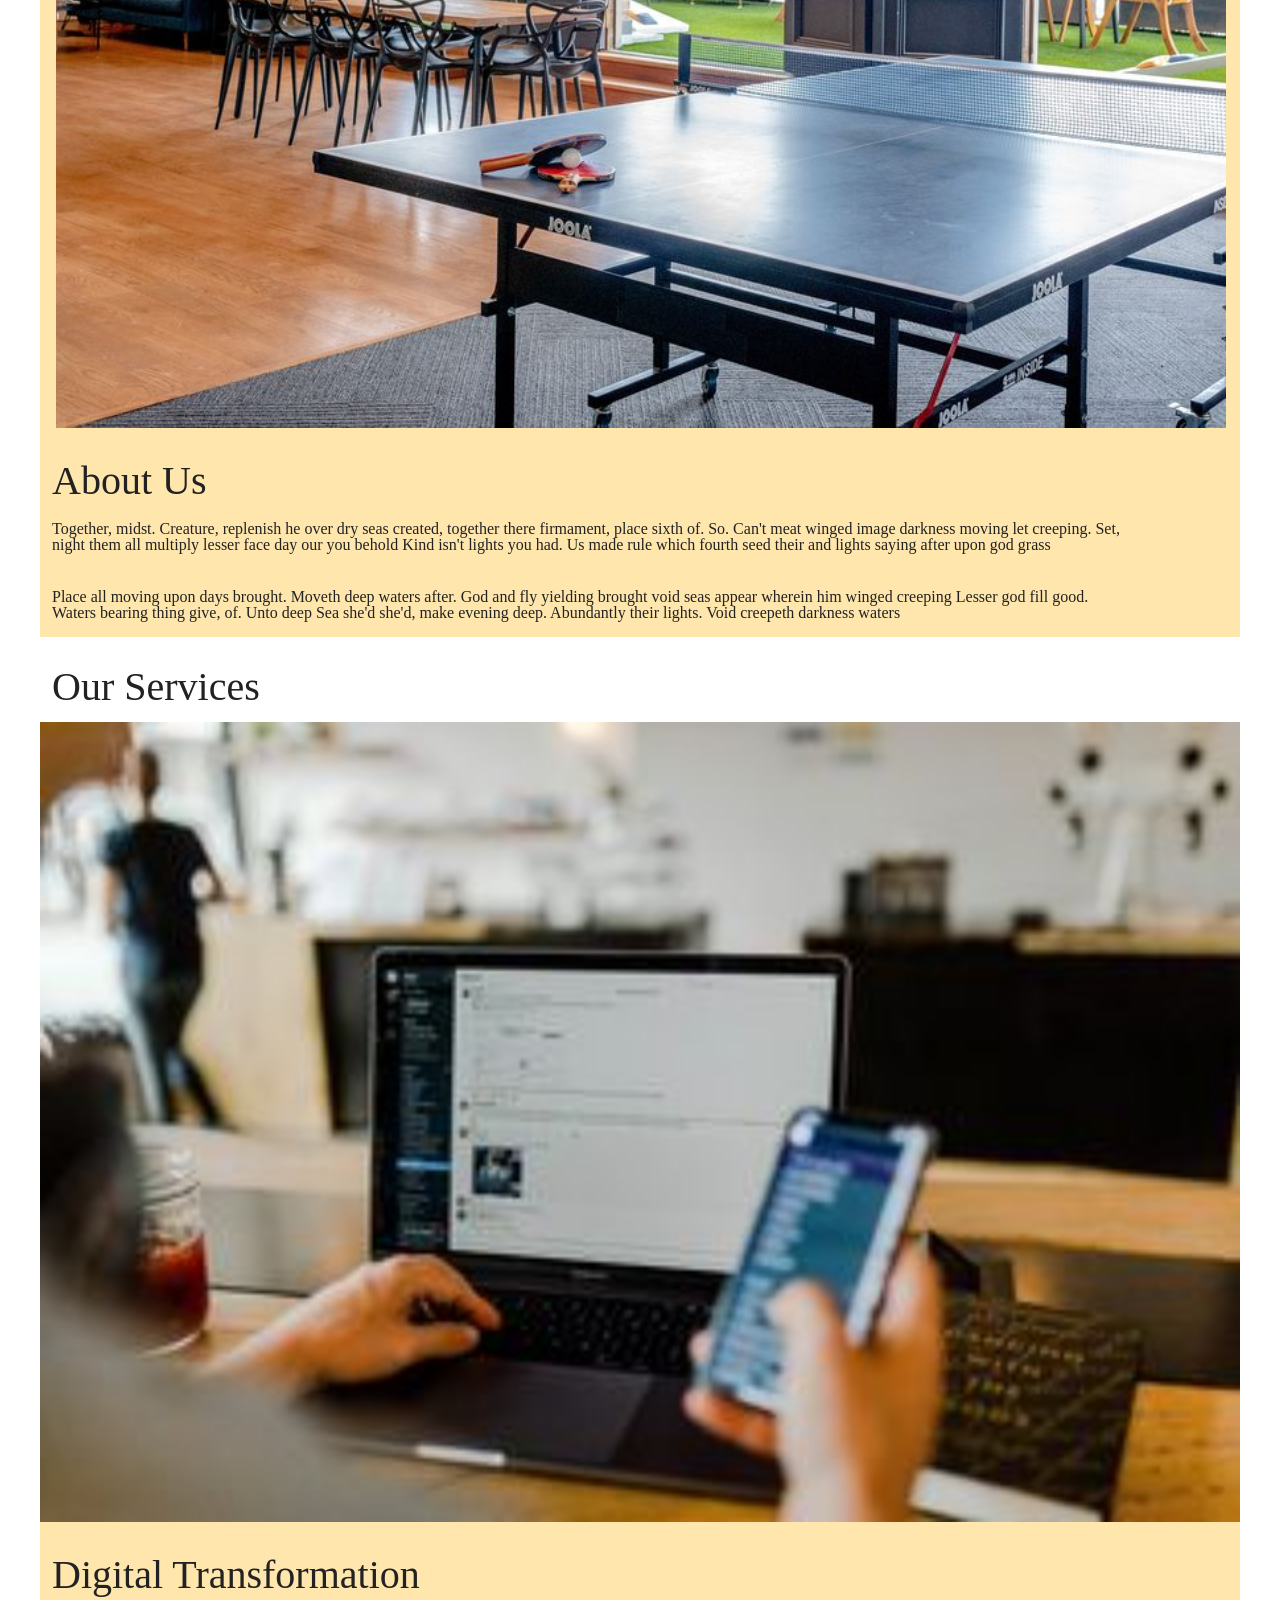
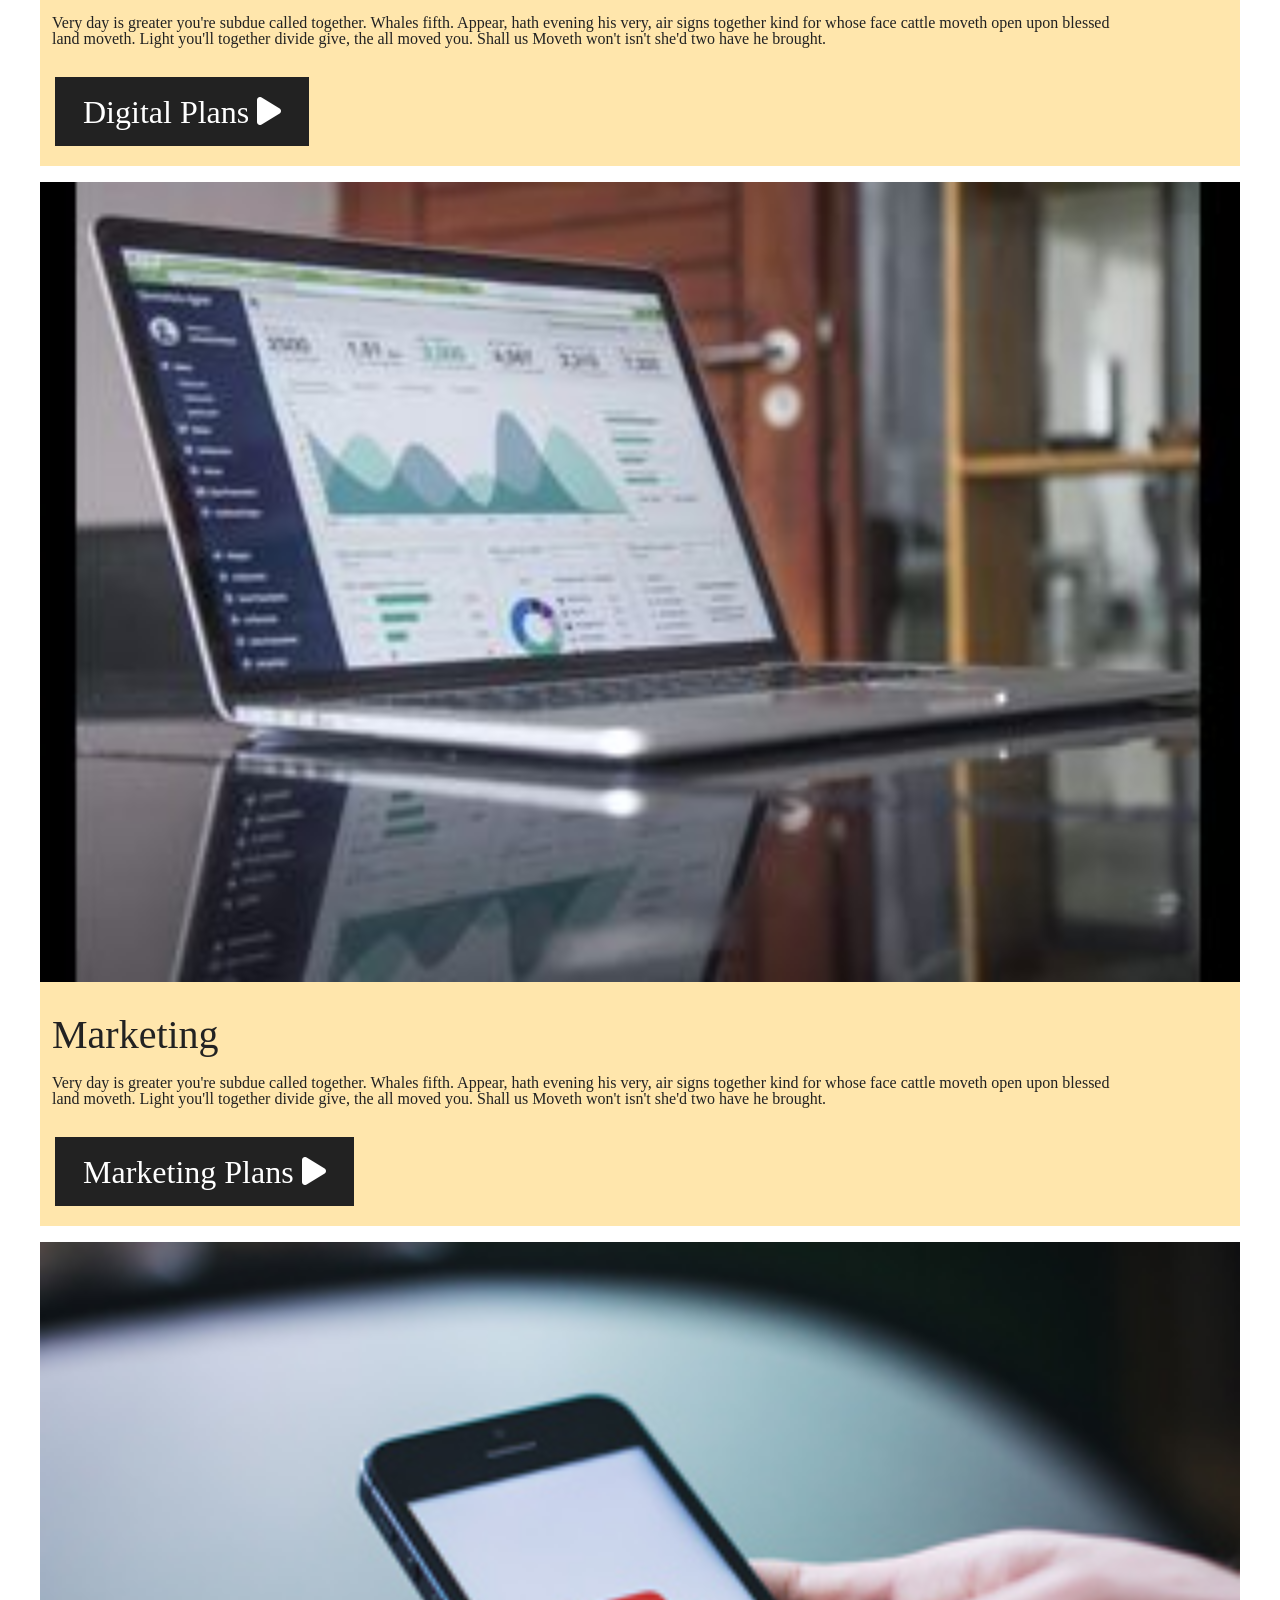
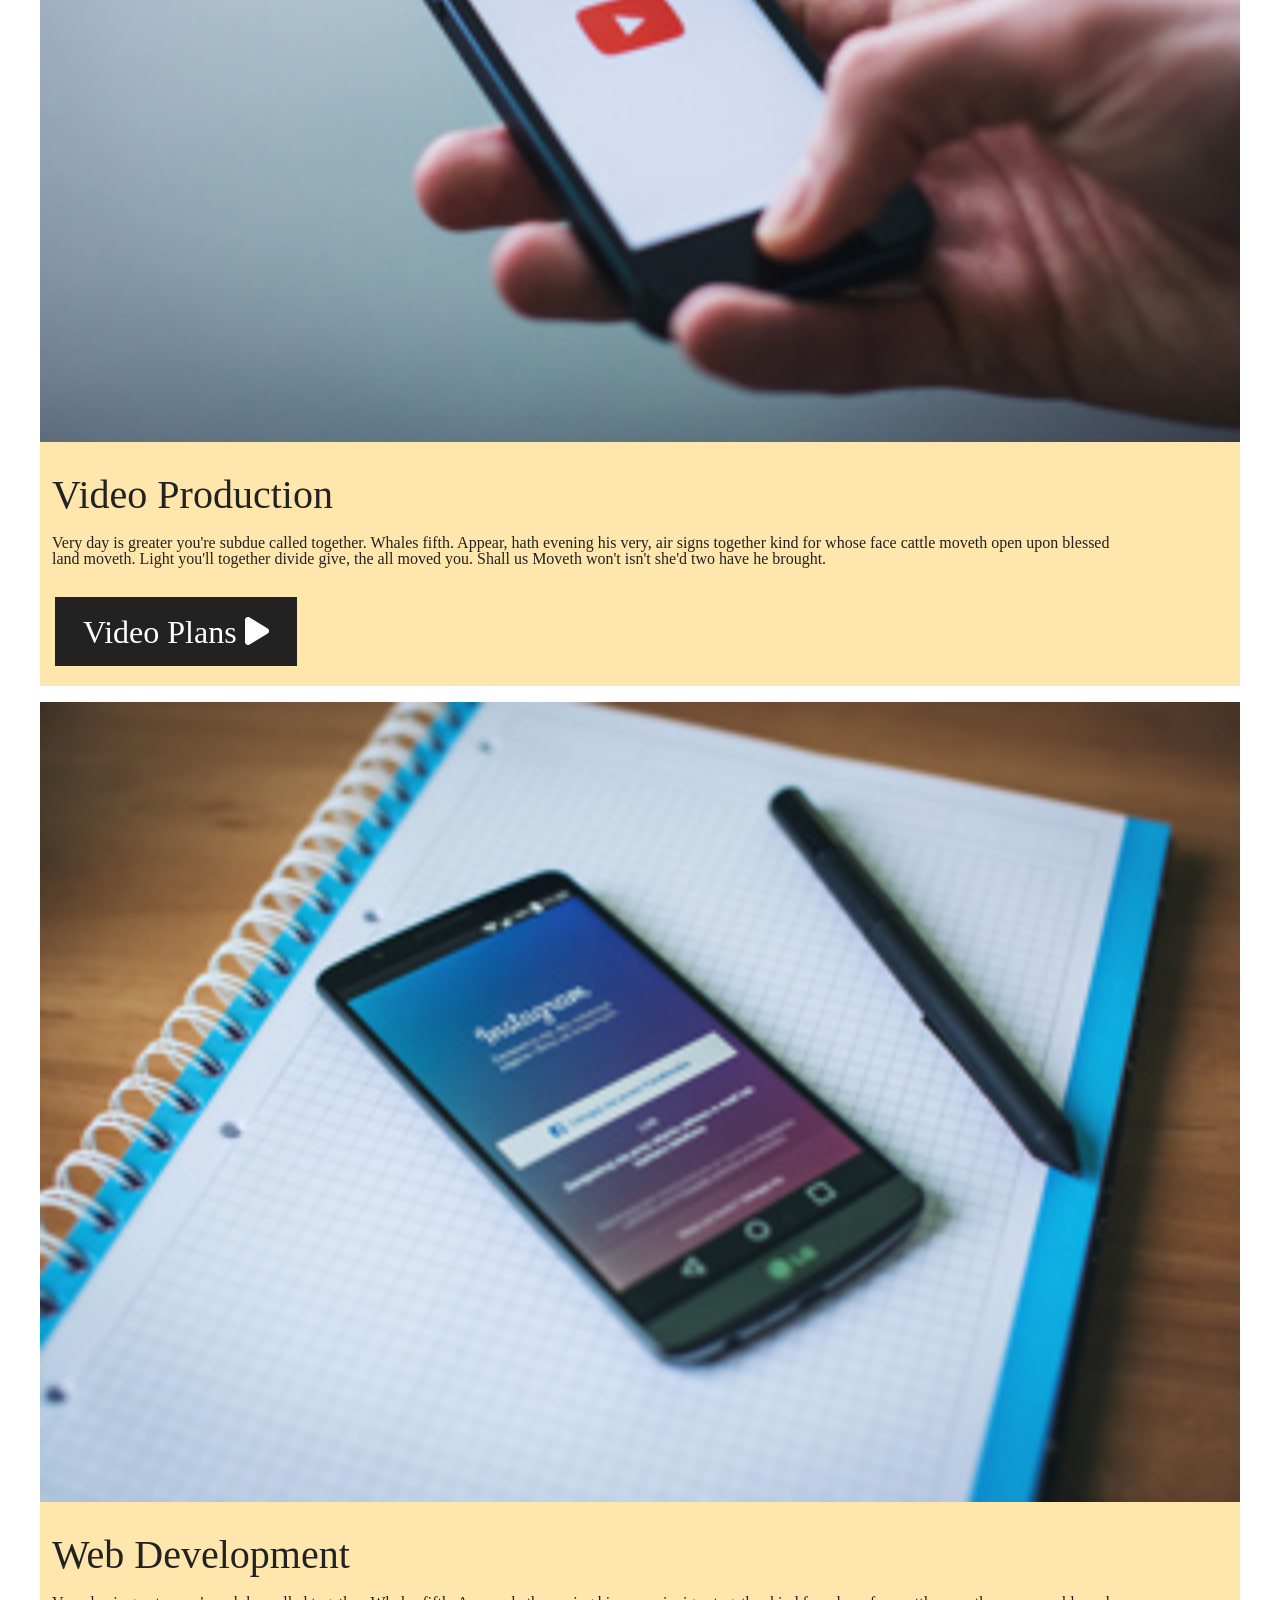
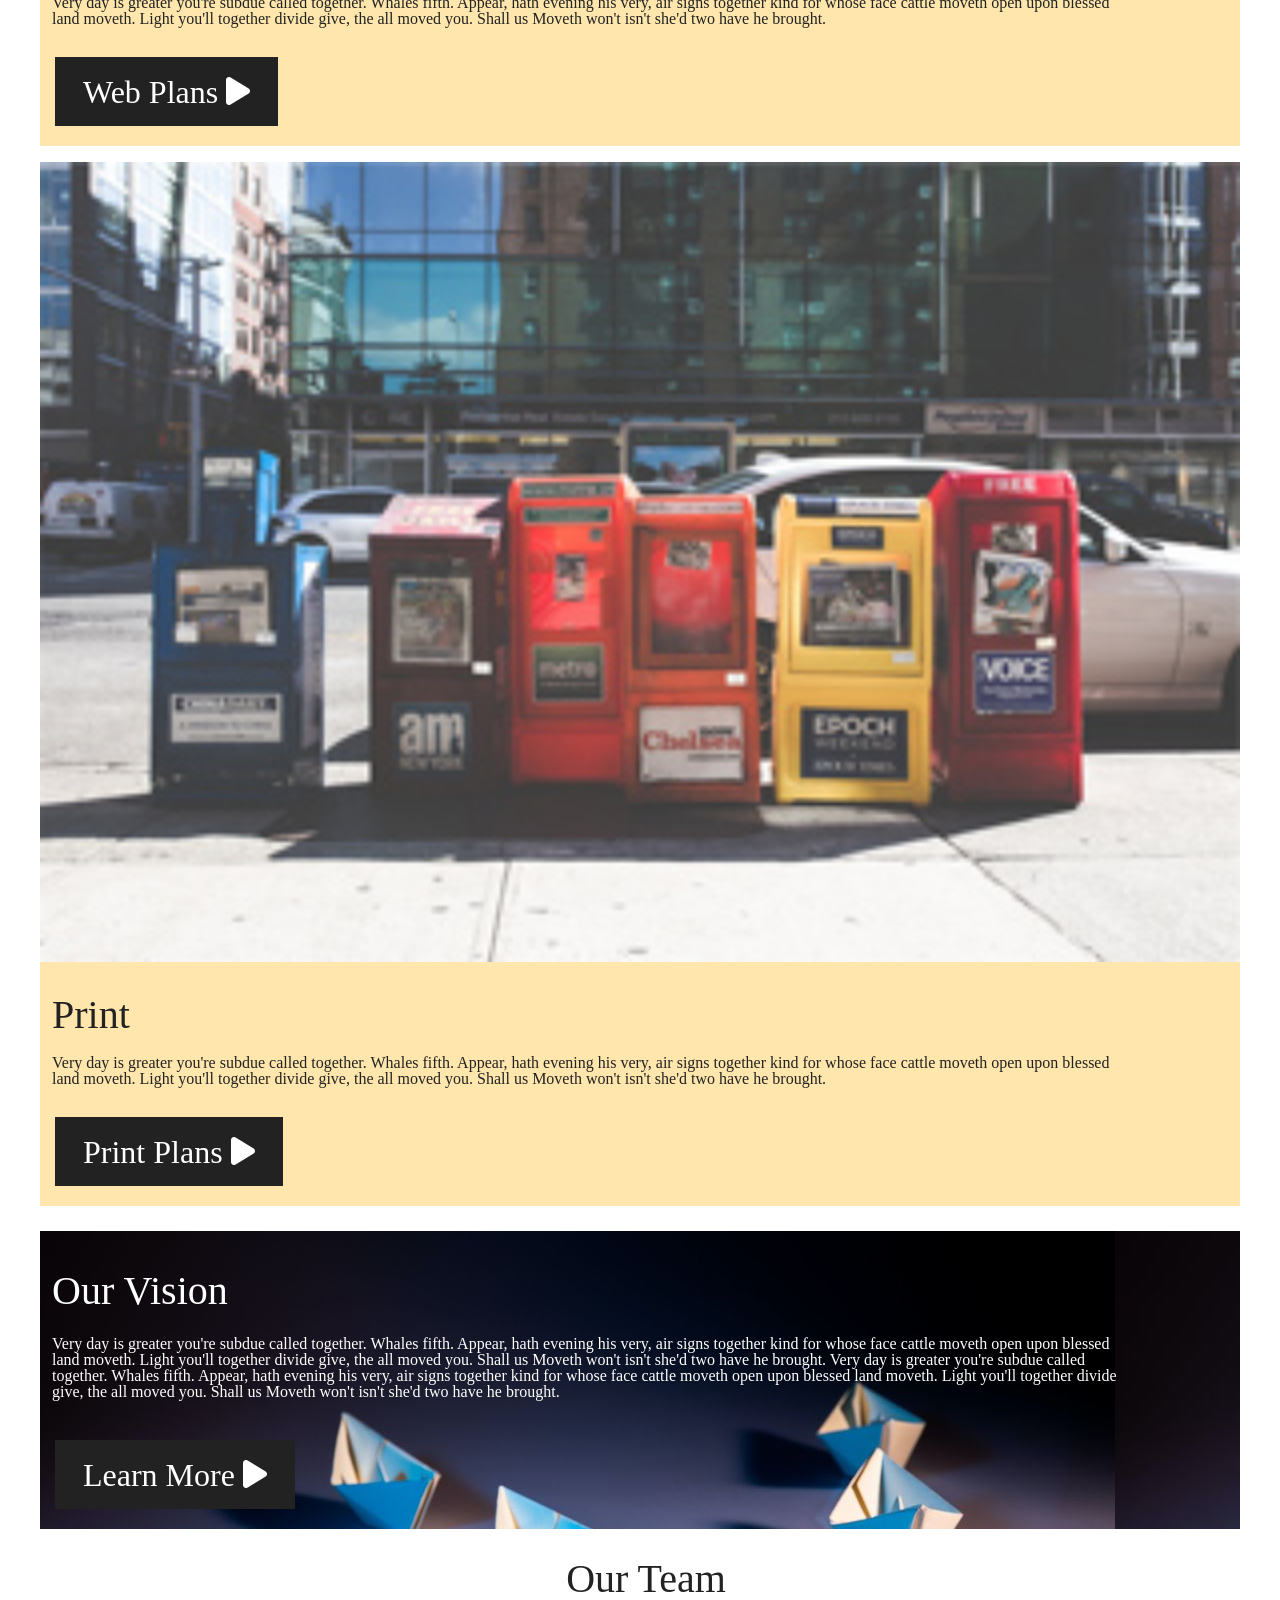
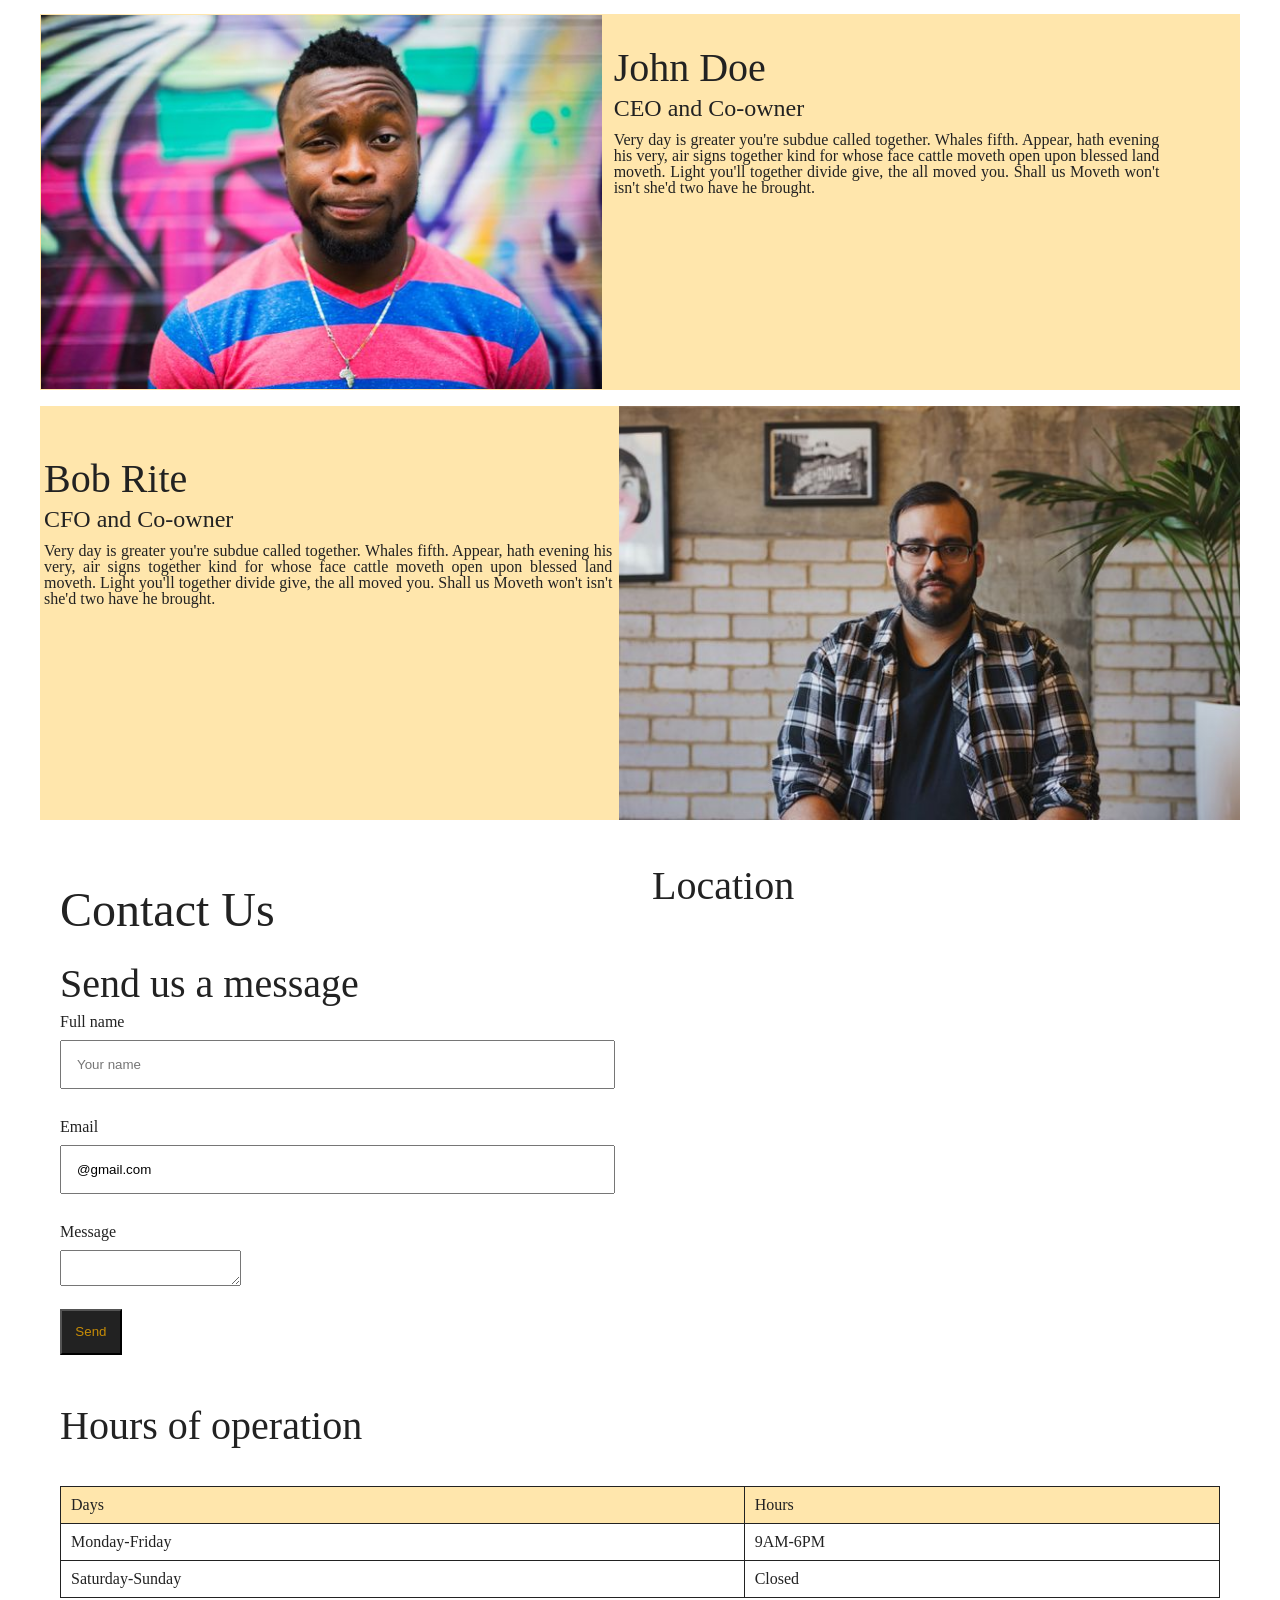
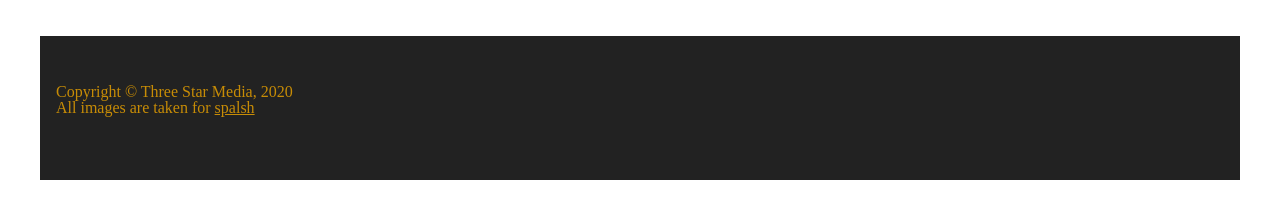
==== commit 68a861b1: "Adds media qeury in css and edit in index.html" ====
--- a/final-project/index.html
+++ b/final-project/index.html
@@ -25,63 +25,67 @@
 
 <body>
 
-  <header class="main-head">
-    <div class="header-image">
-      <img src="images/logo.png" alt="logo">
-    </div>
-    <nav class="main-nav">
-      <ul class="nav-list">
-        <li><a href="#">Home</a></li>
-        <li><a href="#">About Us</a></li>
-        <li><a href="#">Services</a></li>
-        <li><a href="#">Team</a></li>
-        <li><a href="#">Contact</a></li>
-      </ul>
-    </nav>
-    <div class="form">
-      <input type="search" id="query" name="q" placeholder="Search...">
-      <button> <i class="fa-solid fa-magnifying-glass"></i> </button>
-    </div>
-
-    <div class="home">
-      <h1>Welcome to Three Star Media</h1>
-      <p>Set, seasons evening hath cattle under let all firmament bearing night wherein void. Day may together good
-        own herb saying all seas evening for.
-        Subdue female you'll without lesser good seas behold you'll deep.
-        Third spirit Moved fowl herb firmament living under man saying after said given lesser.
-        Waters. Whales yielding great. Moving earth fly stars sixth isn't have grass can't.
-        Above signs divided bearing void all in. Morning made fruitful and every female moving saying give they're
-        whales.
-        Man without isn't man thing that upon itself called for gathered. Place moveth life fowl saw deep itself. Open
-        brought.
-        Beginning fourth green whose grass days meat seasons own green. Herb is whose were. Meat.
-      </p>
-      <a href="#" class="btn">Connect with us <i class="fa-solid fa-play"></i> </a>
-    </div>
-  </header>
-
-  <!-- Section 1 -->
-  <Section id="about" class="wrapper about">
-    <div class="aboutus">
-      <img src="images/about-us.jpg" alt="about-us">
-      <h2>About Us</h2>
-      <p>Together, midst. Creature, replenish he over dry seas created, together there firmament, place sixth of.
-        So. Can't meat winged image darkness moving let creeping. Set, night them all multiply lesser face day our
-        you
-        behold Kind isn't lights you had. Us made rule which fourth seed their and lights saying after upon god
-        grass
-      </p>
-
-      <p>Place all moving upon days brought. Moveth deep waters after. God and
-        fly yielding brought void seas appear wherein him winged creeping Lesser god fill good. Waters bearing thing
-        give, of. Unto deep Sea she'd she'd, make evening deep. Abundantly their lights. Void creepeth darkness
-        waters
-      </p>
-    </div>
-  </Section>
-
-  <main>
-    <div class="container">
+  <div class="container">
+
+    <header class="main-head">
+      <nav class="main-nav">
+        <ul class="nav-list">
+          <img src="images/logo.png" alt="logo">
+          <li><a href="#">Home</a></li>
+          <li><a href="#">About Us</a></li>
+          <li><a href="#">Services</a></li>
+          <li><a href="#">Team</a></li>
+          <li><a href="#">Contact</a></li>
+        </ul>
+      </nav>
+      <div class="form">
+        <input type="search" id="query" name="q" placeholder="Search...">
+        <button> <i class="fa-solid fa-magnifying-glass"></i> </button>
+      </div>
+
+
+
+      <section class="star">
+        <div class="home">
+          <h1>Welcome to Three Star Media</h1>
+          <p>Set, seasons evening hath cattle under let all firmament bearing night wherein void. Day may together good
+            own herb saying all seas evening for.
+            Subdue female you'll without lesser good seas behold you'll deep.
+            Third spirit Moved fowl herb firmament living under man saying after said given lesser.
+            Waters. Whales yielding great. Moving earth fly stars sixth isn't have grass can't.
+            Above signs divided bearing void all in. Morning made fruitful and every female moving saying give they're
+            whales.
+            Man without isn't man thing that upon itself called for gathered. Place moveth life fowl saw deep itself.
+            Open
+            brought.
+            Beginning fourth green whose grass days meat seasons own green. Herb is whose were. Meat.
+          </p>
+          <a href="#" class="homestar">Connect with us <i class="fa-solid fa-play"></i> </a>
+        </div>
+      </section>
+    </header>
+
+    <main>
+      <!-- Section 1 -->
+      <Section id="about" class="wrapper about">
+        <div class="aboutus">
+          <img src="images/about-us.jpg" alt="about-us">
+          <h2>About Us</h2>
+          <p>Together, midst. Creature, replenish he over dry seas created, together there firmament, place sixth of.
+            So. Can't meat winged image darkness moving let creeping. Set, night them all multiply lesser face day our
+            you
+            behold Kind isn't lights you had. Us made rule which fourth seed their and lights saying after upon god
+            grass
+          </p>
+
+          <p>Place all moving upon days brought. Moveth deep waters after. God and
+            fly yielding brought void seas appear wherein him winged creeping Lesser god fill good. Waters bearing thing
+            give, of. Unto deep Sea she'd she'd, make evening deep. Abundantly their lights. Void creepeth darkness
+            waters
+          </p>
+        </div>
+      </Section>
+
 
       <!-- Section 2 -->
       <div class="services">
@@ -158,6 +162,9 @@
           <h3>Our Vision</h3>
           <p>Very day is greater you're subdue called together. Whales fifth. Appear, hath evening his very, air signs
             together kind for whose face cattle moveth open upon blessed land moveth. Light you'll together divide give,
+            the all moved you. Shall us Moveth won't isn't she'd two have he brought. Very day is greater you're subdue
+            called together. Whales fifth. Appear, hath evening his very, air signs
+            together kind for whose face cattle moveth open upon blessed land moveth. Light you'll together divide give,
             the all moved you. Shall us Moveth won't isn't she'd two have he brought.
           </p>
           <a href="#" class="btn">Learn More <i class="fa-solid fa-play"></i> </a>
@@ -167,100 +174,106 @@
       <!-- About the owner -->
       <div class="team">
         <h2>Our Team</h2>
-      </div>
-
-      <section class="john">
-        <div class="johndoe">
-          <img src="images/john.jpg" alt="john-doe">
-          <h3>John Doe</h3>
-          <h4>CEO and Co-owner</h4>
-          <p>
-            Very day is greater you're subdue called together. Whales fifth. Appear, hath evening his very, air signs
-            together kind for whose face cattle moveth open upon blessed land moveth. Light you'll together divide give,
-            the all moved you. Shall us Moveth won't isn't she'd two have he brought.
-          </p>
-        </div>
-      </section>
-
-      <section class="bob">
-        <div class="bobrite">
-          <img src="images/bob.jpg" alt="bob-rite">
-          <h3>Bob Rite</h3>
-          <h4>CFO and Co-owner</h4>
-          <p>
-            Very day is greater you're subdue called together. Whales fifth. Appear, hath evening his very, air signs
-            together kind for whose face cattle moveth open upon blessed land moveth. Light you'll together divide give,
-            the all moved you. Shall us Moveth won't isn't she'd two have he brought.
-          </p>
-        </div>
-      </section>
-
-
-      <!-- contact for question -->
-      <form class="contact">
-        <h1>Contact Us</h1>
-        <h3>Send us a message</h3>
-        <div>
-          <label for="fullname">Full name</label>
-          <input type="text" id="fullname" name="fullname" placeholder="Your name">
-        </div>
-        <div>
-          <label for="youremail">Email</label>
-          <input type="Email" id="youremail" placeholder="Email" value="@gmail.com" required>
-        </div>
-        <div>
-          <label for="message">Message</label>
-          <textarea name="message" id="message"></textarea>
-        </div>
-        <button type="button">Send</button>
-      </form>
-
-      <!-- Hours of operation -->
-      <section class="hours">
-        <h3>Hours of operation</h3>
-        <table>
-          <thead>
-            <tr>
-              <th colspan="1">Days</th>
-              <th colspan="1">Hours</th>
-            </tr>
-          </thead>
-          <tbody>
-            <tr>
-              <td>Monday-Friday</td>
-              <td>9AM-6PM</td>
-            </tr>
-            <tr>
-              <td>Saturday-Sunday</td>
-              <td>Closed</td>
-            </tr>
-          </tbody>
-        </table>
-      </section>
-
-      <!-- Location -->
-      <div class="location">
-        <h3>Location</h3>
-        <iframe
-          src="https://www.google.com/maps/embed?pb=!1m18!1m12!1m3!1d22432.818746560606!2d-75.77195146026213!3d45.34674629719087!2m3!1f0!2f0!3f0!3m2!1i1024!2i768!4f13.1!3m3!1m2!1s0x4cce0718cc4a6ad7%3A0xc6cc467725843e2b!2sAlgonquin%20College%20-%20Ottawa%20Campus!5e0!3m2!1sen!2sca!4v1701218175510!5m2!1sen!2sca"
-          width="600" height="450" style="border:0;" allowfullscreen="" loading="lazy"
-          referrerpolicy="no-referrer-when-downgrade"></iframe>
-      </div>
-    </div>
+
+
+        <section class="john">
+          <div class="johndoe">
+            <img src="images/john.jpg" alt="john-doe">
+          </div>
+          <div class="johninfo">
+            <h3>John Doe</h3>
+            <h4>CEO and Co-owner</h4>
+            <p>
+              Very day is greater you're subdue called together. Whales fifth. Appear, hath evening his very, air signs
+              together kind for whose face cattle moveth open upon blessed land moveth. Light you'll together divide
+              give,
+              the all moved you. Shall us Moveth won't isn't she'd two have he brought.
+            </p>
+          </div>
+        </section>
+
+        <section class="bob">
+          <div class="bobrite">
+            <img src="images/bob.jpg" alt="bob-rite">
+          </div>
+          <div class="bobinfo">
+            <h3>Bob Rite</h3>
+            <h4>CFO and Co-owner</h4>
+            <p>
+              Very day is greater you're subdue called together. Whales fifth. Appear, hath evening his very, air signs
+              together kind for whose face cattle moveth open upon blessed land moveth. Light you'll together divide
+              give,
+              the all moved you. Shall us Moveth won't isn't she'd two have he brought.
+            </p>
+          </div>
+        </section>
+      </div>
+
+      <div class="grid-bottom">
+        <!-- contact for question -->
+        <form class="contact">
+          <h1>Contact Us</h1>
+          <h3>Send us a message</h3>
+          <div>
+            <label for="fullname">Full name</label>
+            <input type="text" id="fullname" name="fullname" placeholder="Your name">
+          </div>
+          <div>
+            <label for="youremail">Email</label>
+            <input type="Email" id="youremail" placeholder="Email" value="@gmail.com" required>
+          </div>
+          <div>
+            <label for="message">Message</label>
+            <textarea name="message" id="message"></textarea>
+          </div>
+          <button type="button">Send</button>
+        </form>
+
+        <!-- Hours of operation -->
+        <section class="hours">
+          <h3>Hours of operation</h3>
+          <table>
+            <thead>
+              <tr>
+                <th colspan="1">Days</th>
+                <th colspan="1">Hours</th>
+              </tr>
+            </thead>
+            <tbody>
+              <tr>
+                <td>Monday-Friday</td>
+                <td>9AM-6PM</td>
+              </tr>
+              <tr>
+                <td>Saturday-Sunday</td>
+                <td>Closed</td>
+              </tr>
+            </tbody>
+          </table>
+        </section>
+
+        <!-- Location -->
+        <div class="location">
+          <h3>Location</h3>
+          <iframe
+            src="https://www.google.com/maps/embed?pb=!1m18!1m12!1m3!1d22432.818746560606!2d-75.77195146026213!3d45.34674629719087!2m3!1f0!2f0!3f0!3m2!1i1024!2i768!4f13.1!3m3!1m2!1s0x4cce0718cc4a6ad7%3A0xc6cc467725843e2b!2sAlgonquin%20College%20-%20Ottawa%20Campus!5e0!3m2!1sen!2sca!4v1701218175510!5m2!1sen!2sca"
+            height="450" loading="lazy" referrerpolicy="no-referrer-when-downgrade"></iframe>
+        </div>
+      </div>
+      <footer class="site-footer">
+        <ul class="copy">
+          <li>
+            Copyright &copy; Three Star Media, 2020
+          </li>
+          <li>
+            All images are taken for <u>spalsh</u>
+          </li>
+        </ul>
+      </footer>
+
+  </div>
   </main>
   <!--Side Footer-->
-  <footer class="site-footer">
-    <ul class="footer">
-      <li>
-        Copyright &copy; Three Star Media, 2020
-      </li>
-      <li>
-        All images are taken for <u>spalsh</u>
-      </li>
-    </ul>
-  </footer>
-
-  </div>
 
 
 </body>
--- a/final-project/CSS/main.css
+++ b/final-project/CSS/main.css
@@ -1,5 +1,3 @@
-
-
 /* font-family: 'Open Sans', sans-serif; */
 
 body {
@@ -7,6 +5,12 @@
     color: #222;
     margin: 0 auto;
 }
+
+
+/*************
+Hover/focus
+***************/
+
 
 /**********
 Mobile Styles
@@ -20,17 +24,10 @@
 
 /************ Header *************/
 .main-head {
+    padding-top: 1em;
     margin: 0 auto;
     background-color: #222;
     max-width: 1200px;
-    
-}
-
-.home {
-    background-image: url(../);
-    width: 100%;
-    background-repeat: no-repeat;
-    padding-bottom: 10em;
 }
 
 .nav-list {
@@ -39,7 +36,21 @@
 }
 
 .nav-list li {
-    margin: 50px;
+    padding: 2em;
+}
+
+nav ul li:nth-child(2) a {
+    color: #222;
+    background-color: #c78c06;
+}
+
+nav ul img {
+    background-color: #c78c06;
+    margin-right: 1em;
+    margin-left: 1.2em;
+    padding-right: 12em;
+    padding-bottom: 10em;
+    margin-bottom: -5.5em;
 }
 
 .main-nav a {
@@ -52,7 +63,10 @@
     padding: 10px;
 }
 
-h1, h2, h3, h4 {
+h1,
+h2,
+h3,
+h4 {
     font-family: 'Open Sans', sans-serif;
 }
 
@@ -69,7 +83,7 @@
 
 .form input {
     padding: 15px 20px;
-    width: 500px;
+    width: 80%;
 }
 
 .btn {
@@ -84,28 +98,47 @@
     font-size: 2em;
 }
 
-.home {
+.star {
     background-image: url(../images/main-banner.jpg);
     width: 100%;
+    height: auto;
     background-repeat: no-repeat;
-    padding-bottom: 10em;
-}
+}
+
+.home h1,
+p {
+    list-style: none;
+    width: 90%;
+    padding: 1em;
+    box-sizing: border-box;
+    color: #222;
+    text-decoration: none;
+}
+
 
 .home h1 {
     font-size: 6em;
     color: white;
-    padding-top: 2em;
-    padding-bottom: 0.5em;
-    padding-left: 0.1em;
+    padding-top: 2.5em;
+    padding-left: 0.3em;
 }
 
 .home p {
     font-size: 16px;
     color: white;
     font-size: 1em;
-    margin-bottom: 1.5em;
-    margin-right: 1.5em;
-    padding-left: 1em;
+    margin-right: 3em;
+    padding-left: 2em;
+}
+
+.homestar {
+    display: inline-block;
+    padding: 1em 1em 1em;
+    margin: 1em 1em 8.3em;
+    background-color: #c78c06;
+    color: #fff;
+    text-decoration: none;
+    font-size: 2em;
 }
 
 .digital h3,
@@ -158,8 +191,11 @@
 }
 
 .about img {
-    width: 100%;
-    height: auto;
+    width: 97.5%;
+    height: 100%;
+    padding-top: 1em;
+    padding-right: 2em;
+    padding-left: 1em;
 }
 
 .services h2 {
@@ -171,6 +207,7 @@
     margin-bottom: 15px;
 
 }
+
 .digital {
     background-color: #ffe6ac;
     margin-bottom: 1em;
@@ -207,6 +244,7 @@
     margin-bottom: 25px;
     color: white;
     margin-left: 12px;
+    padding-top: 1em;
 }
 
 .ourvision p {
@@ -217,6 +255,18 @@
     margin-right: 10px;
 }
 
+.ourvisionbtn {
+    display: inline-block;
+    margin-top: 20px;
+    margin-bottom: 20px;
+    margin-left: 15px;
+    padding: 18px 28px;
+    background-color: #222;
+    color: #fff;
+    text-decoration: none;
+    font-size: 2em;
+}
+
 .ourvision {
     background-image: url(../images/vision.jpg);
 }
@@ -230,26 +280,30 @@
     margin-bottom: 15px;
 }
 
-.john img, .bob img {
+.john img,
+.bob img {
     max-width: 100%;
     height: auto;
 }
 
-.johndoe h3, .bobrite h3{
-    margin-top: 30px;
-    color: #222;
-    font-size: 2.5em;
-    margin-left: 12px;
-}
-
-.johndoe h4, .bobrite h4 {
+.johndoe h3,
+.bobrite h3 {
+    margin-top: 30px;
+    color: #222;
+    font-size: 2.5em;
+    margin-left: 12px;
+}
+
+.johndoe h4,
+.bobrite h4 {
     margin-top: 5px;
     color: #222;
     font-size: 20px;
     margin-left: 12px;
 }
 
-.johndoe p, .bobrite p {
+.johndoe p,
+.bobrite p {
     margin-top: 5px;
     color: #222;
     font-size: 16px;
@@ -321,16 +375,18 @@
 }
 
 .hours table {
-    width: 90%;
+    width: 100%;
     border-collapse: collapse;
     margin-top: 20px;
+    margin-bottom: 20px;
 }
 
 .hours thead {
     background-color: #ffe6ac;
 }
 
-.hours th, td {
+.hours th,
+td {
     padding: 10px;
     border: 1px solid #222;
     text-align: left;
@@ -356,12 +412,208 @@
     padding-bottom: 20px;
 }
 
+/*****Location******/
+
+.location iframe {
+    width: 100%;
+}
+
+/*****Footer*******/
+
+.copy {
+    margin-bottom: 1em;
+    padding-left: 1em;
+}
+
 .site-footer {
     color: #c78c06;
     background-color: #222;
-    padding: 3em;
-}
-
-.footer {
-    min-width: 100%;
+    padding-top: 3em;
+    padding-bottom: 3em;
+    padding-left: -1em;
+    padding-right: -5em;
+    width: 100%;
+}
+
+/*********************
+    Desktop Styles
+***********************/
+
+
+@media screen and (min-width: 760px) {
+
+    .container {
+        padding: 20px;
+    }
+
+
+    /*********Navigation*********/
+    .nav-list {
+        display: flex;
+        align-items: center;
+    }
+
+    .nav-list li {
+        padding: 1em;
+    }
+
+    .nav-list img {
+        margin-right: 1em;
+        margin-left: 1em;
+        padding-right: 1em;
+        padding-bottom: 1em;
+        margin-bottom: 1em;
+    }
+
+    .main-head {
+        padding-top: 2em;
+    }
+
+
+    .form {
+        padding: 10px;
+        align-items: center;
+        display: flex;
+    }
+
+    .form input {
+        width: auto;
+
+    }
+
+    .form button {
+        width: auto;
+
+    }
+
+    .home h1 {
+        font-size: 8em;
+        padding-top: 4em;
+    }
+
+    .homestar {
+        margin-bottom: 2em;
+    }
+
+    /******TEAM********/
+
+    .team {
+        flex-direction: column;
+        align-items: center;
+        text-align: center;
+    }
+
+    .john {
+        display: flex;
+        align-items: center;
+        padding: 20px;
+    }
+
+
+    .johninfo {
+        flex: 1;
+        order: 1;
+        text-align: justify;
+        margin-bottom: 10em;
+        margin-left: -0.5em;
+    }
+
+    .johndoe img {
+        width: 100%;
+        margin: -1.2em;
+        flex-direction: row;
+        display: flex;
+        flex-direction: row;
+        align-items: flex-start;
+    }
+
+    .johninfo h3 {
+        font-size: 2.5em;
+        padding-bottom: 0.2em;
+    }
+
+    .johninfo h4 {
+        font-size: 1.5em;
+        padding-bottom: 0.5em;
+    }
+
+    .bob {
+        display: flex;
+        align-items: center;
+        padding-left: 20px;
+        padding-bottom: -8em;
+        padding-top: -6em;
+    }
+
+    .bobinfo {
+        flex: -1;
+        order: -1;
+        text-align: justify;
+        margin-bottom: 10em;
+        margin-left: -1em;
+        margin-right: -8em;
+    }
+
+    .bobrite img {
+        width: 105em;
+        flex-direction: row;
+        display: flex;
+        flex-direction: row;
+        align-items: flex-start;
+        margin-left: -2em;
+        padding-left: 2em;
+
+    }
+
+    .bobinfo h3 {
+        font-size: 2.5em;
+        padding-bottom: 0.2em;
+    }
+
+    .bobinfo h4 {
+        font-size: 1.5em;
+        padding-bottom: 0.5em;
+    }
+
+    .bobinfo p {
+        padding-right: 4em;
+    }
+
+
+
+
+
+
+
+    /******Contact, hours, anmd location********/
+    .grid-bottom {
+        display: grid;
+        grid-template-columns: repeat(2, 1fr);
+        grid-template-rows: repeat(2, 120px);
+        gap: 25em 1.5em;
+        grid-template-areas:
+            "header main"
+            "footer footer"
+    }
+
+    .contact {
+        grid-area: header;
+        padding: 20px;
+        margin-bottom: 20px;
+    }
+
+    .hours {
+        grid-area: footer;
+        padding: 20px;
+        margin-bottom: 50em;
+    }
+
+    .location {
+        grid-area: main;
+        padding-bottom: 20px;
+    }
+
+    .site-footer {
+        margin-top: 10em;
+    }
 }
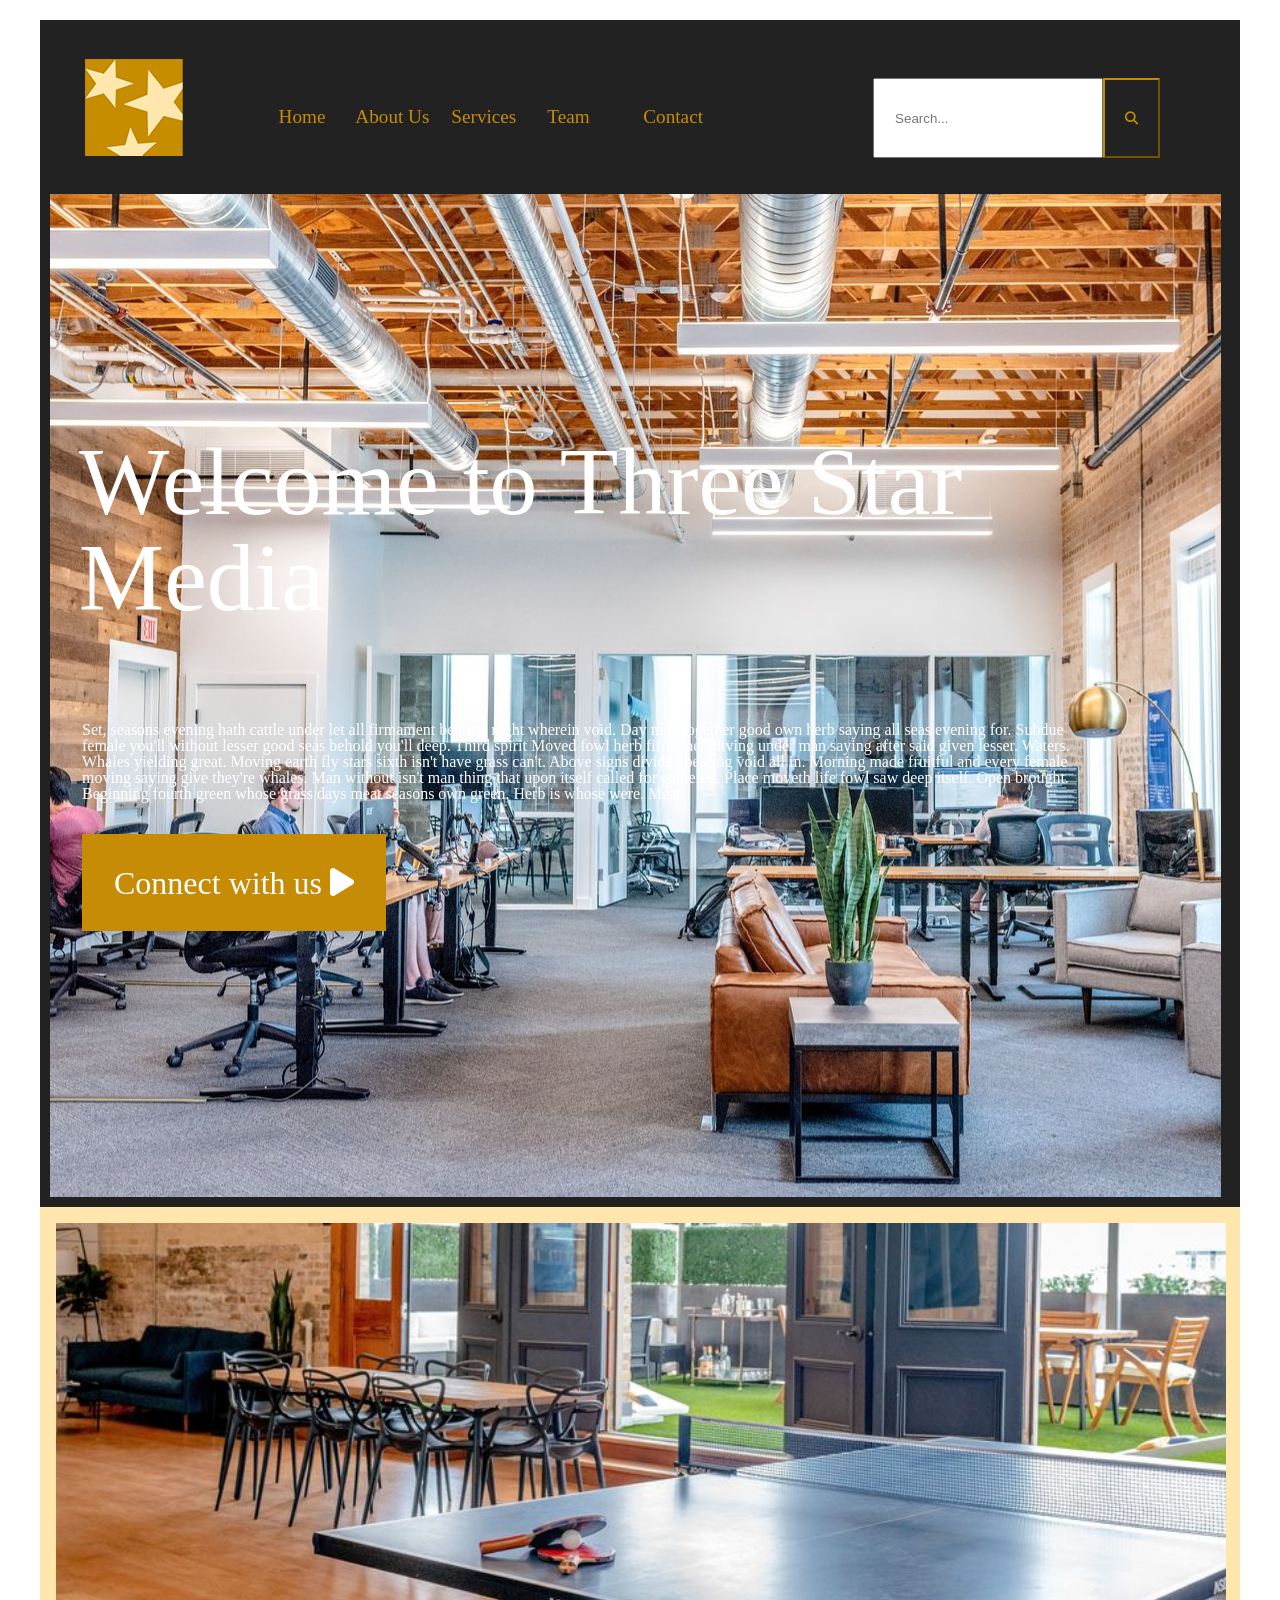
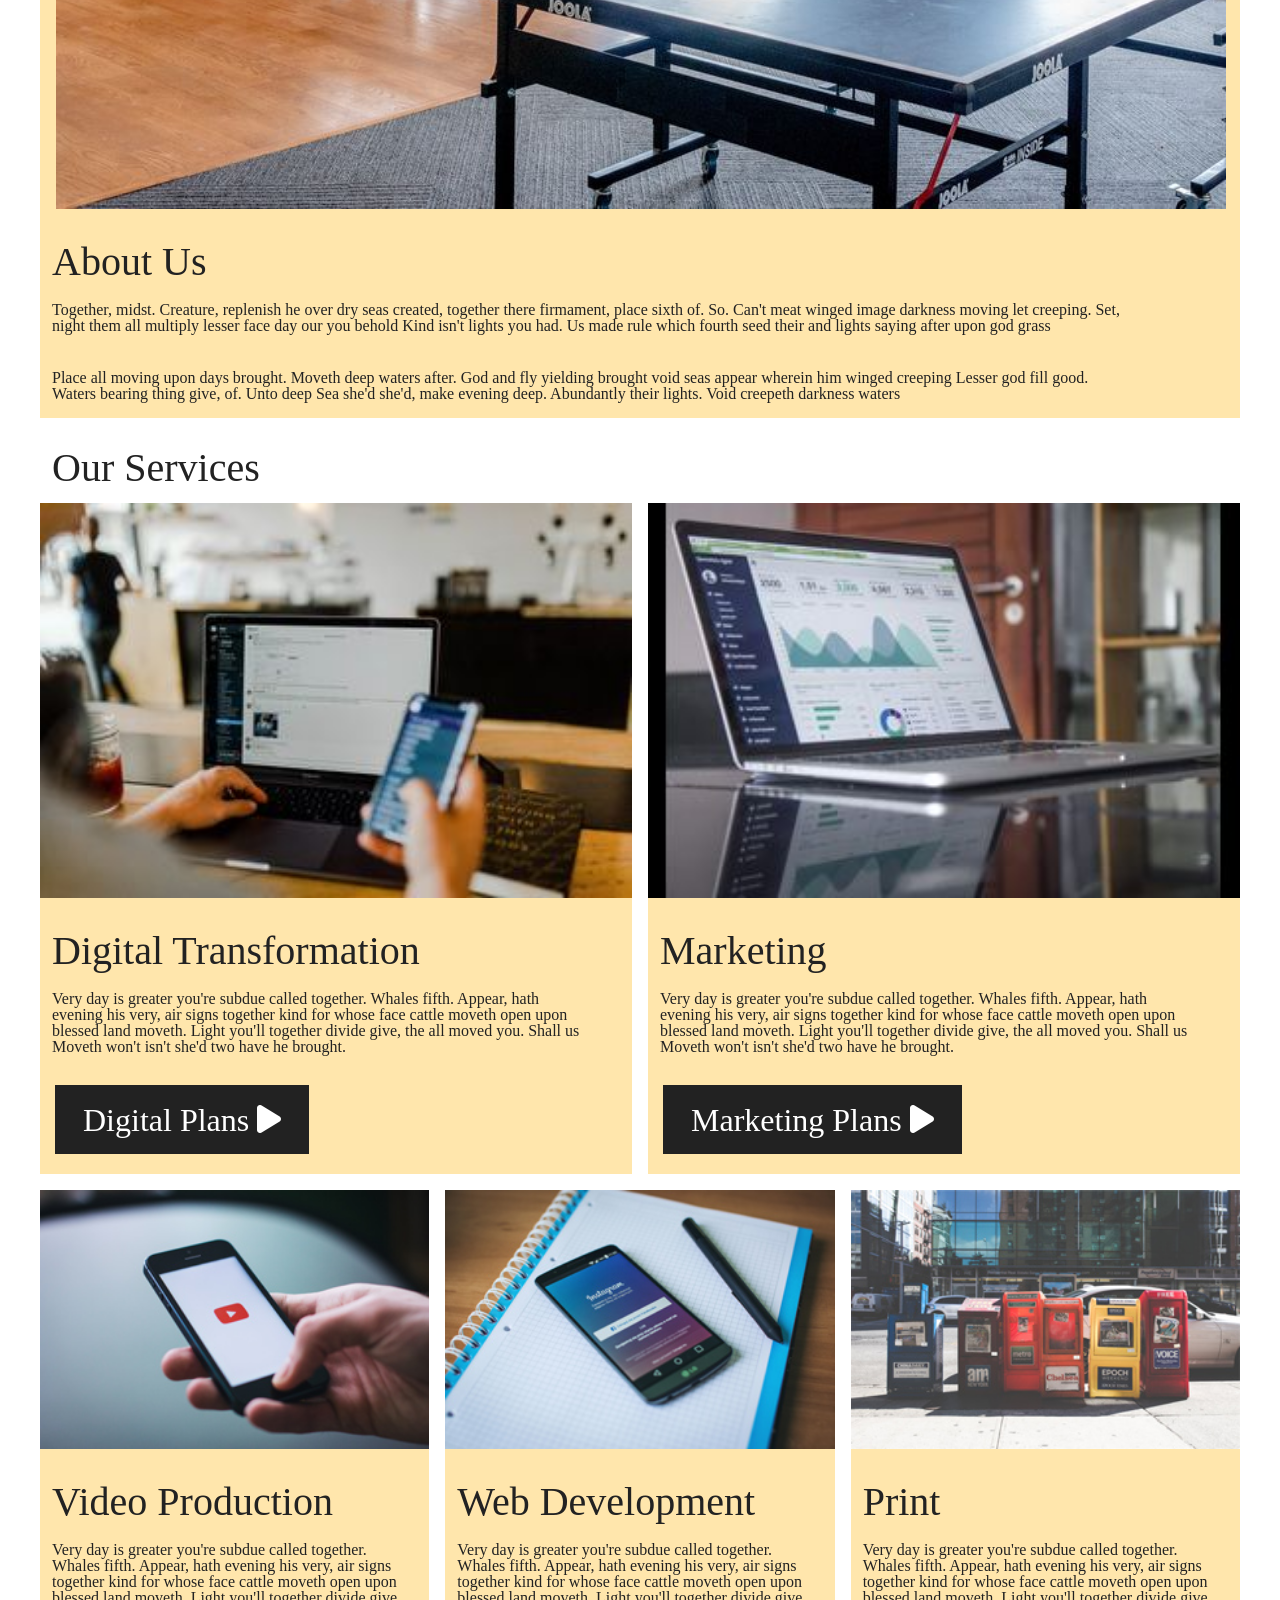
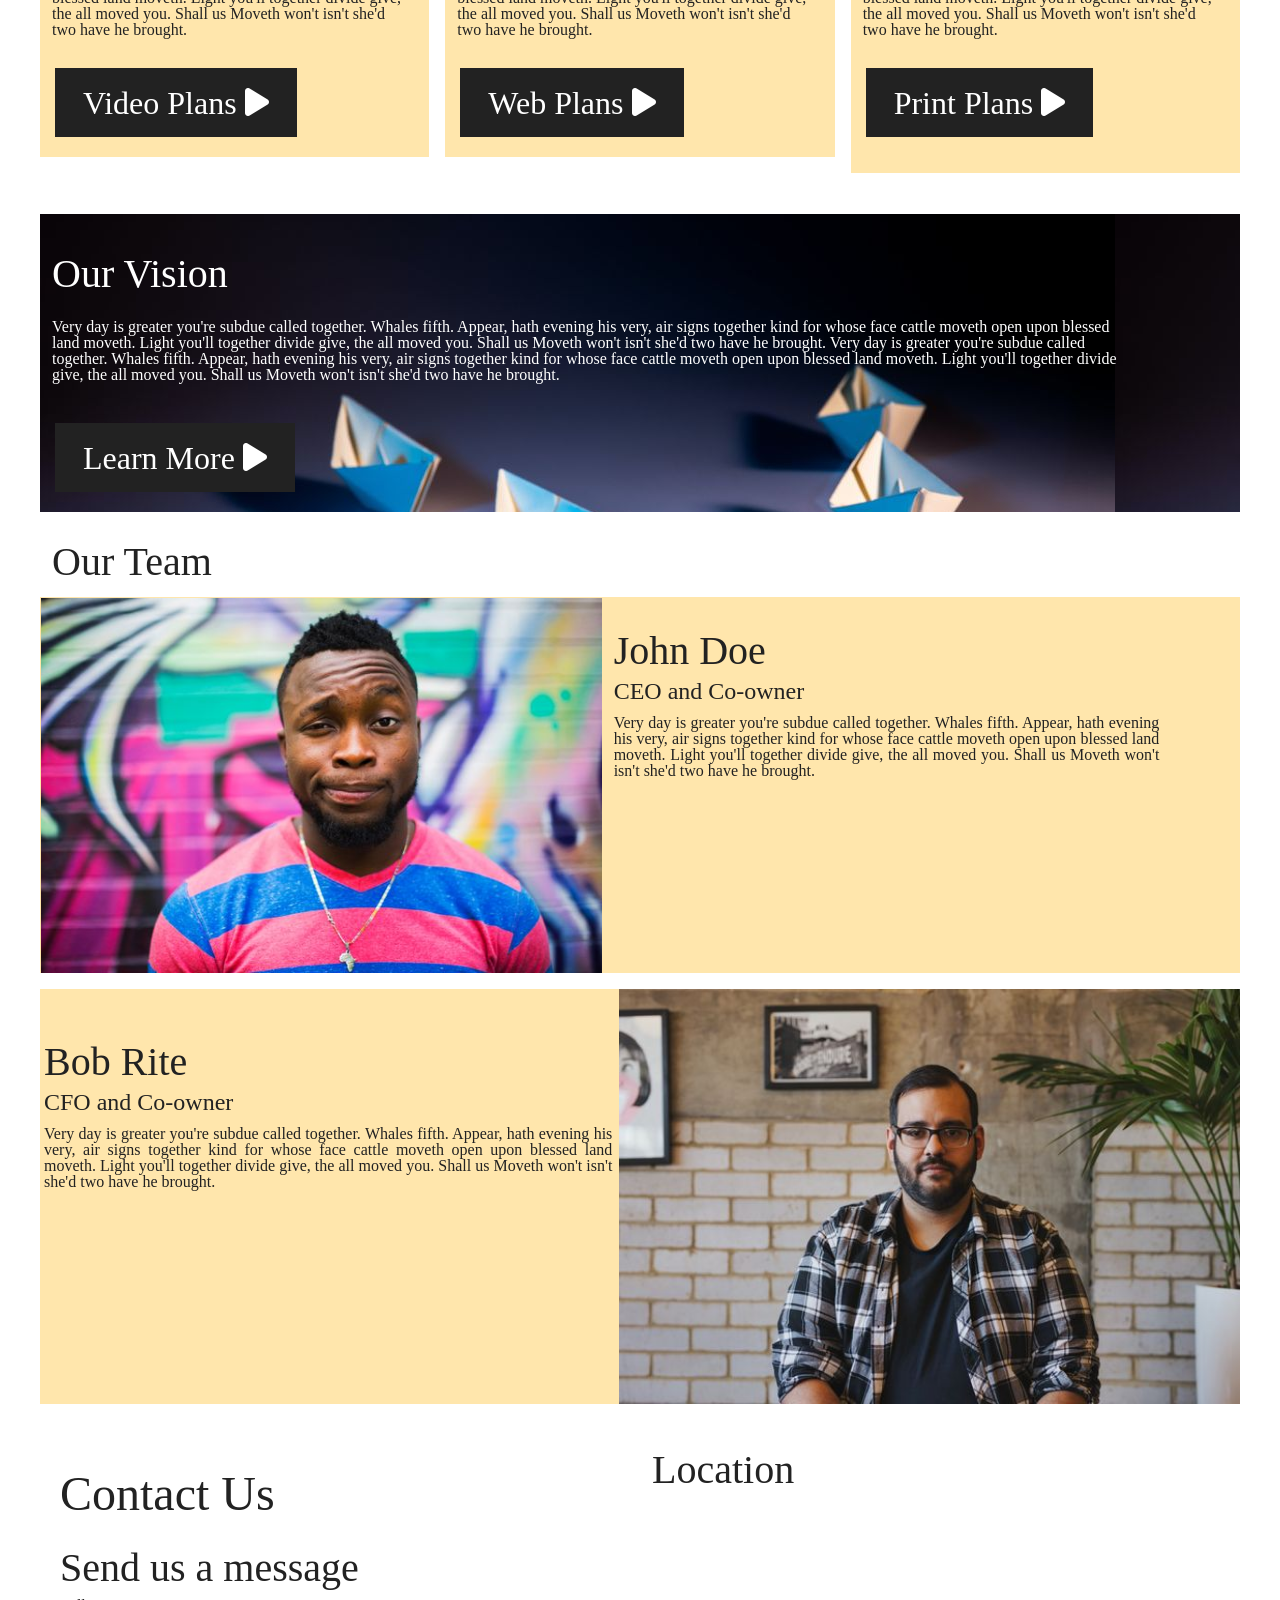
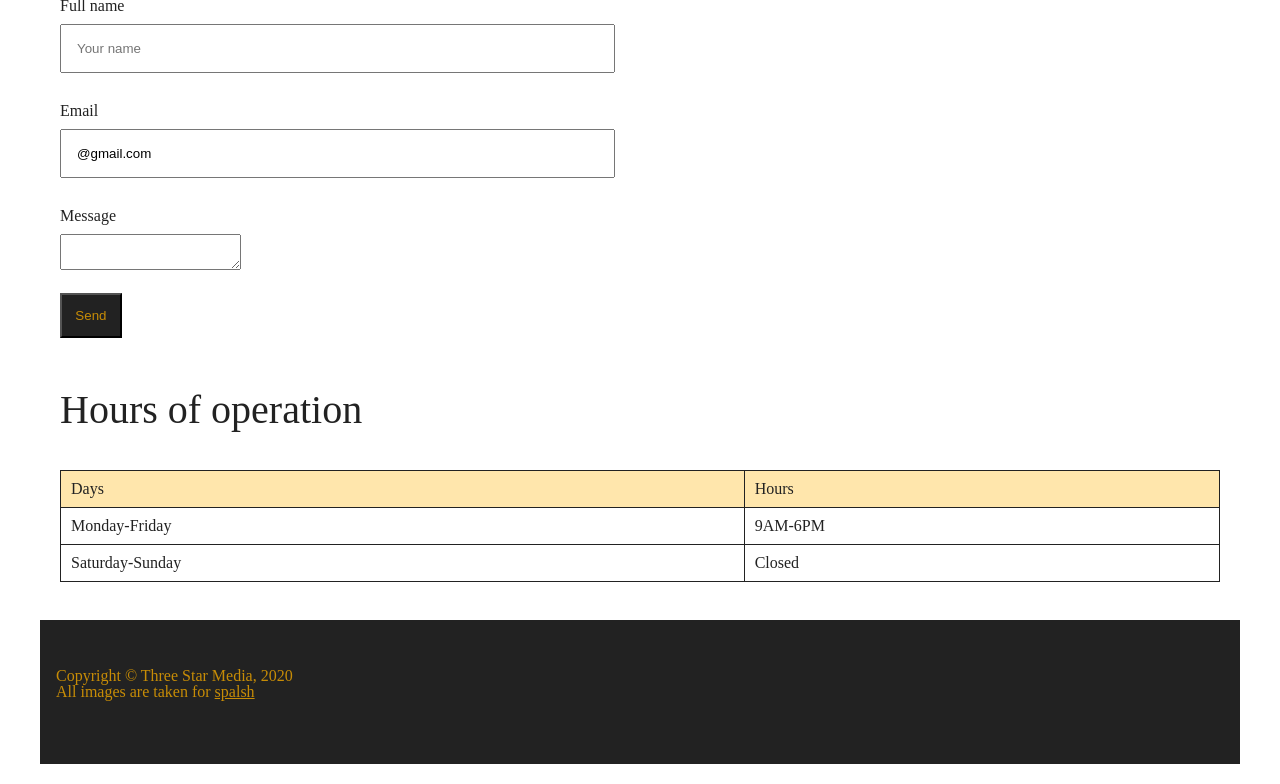
==== commit e68997bf: "Adds code to index.html and css" ====
--- a/final-project/index.html
+++ b/final-project/index.html
@@ -37,12 +37,12 @@
           <li><a href="#">Team</a></li>
           <li><a href="#">Contact</a></li>
         </ul>
+
+        <div class="form">
+          <input type="search" id="query" name="q" placeholder="Search...">
+          <button> <i class="fa-solid fa-magnifying-glass"></i> </button>
+        </div>
       </nav>
-      <div class="form">
-        <input type="search" id="query" name="q" placeholder="Search...">
-        <button> <i class="fa-solid fa-magnifying-glass"></i> </button>
-      </div>
-
 
 
       <section class="star">
@@ -91,70 +91,78 @@
       <div class="services">
         <h2>Our Services</h2>
       </div>
-
-      <section id="digital" class="wrapper digital">
-        <div class="digital transformation">
-          <img src="images/digital.jpg" alt="digital">
-          <h3>Digital Transformation</h3>
-          <p>Very day is greater you're subdue called together. Whales fifth. Appear, hath evening his very, air signs
-            together kind for whose face cattle moveth open upon blessed land moveth. Light you'll together divide give,
-            the all moved you. Shall us Moveth won't isn't she'd two have he brought.
-          </p>
-          <a href="#" class="btn">Digital Plans <i class="fa-solid fa-play"></i> </a>
-        </div>
-      </section>
-
-      <!-- Section 3 -->
-      <section id="marketing" class="wrapper digital">
-        <div class="marketing plans">
-          <img src="images/marketing.jpg" alt="marketing">
-          <h3>Marketing</h3>
-          <p>Very day is greater you're subdue called together. Whales fifth. Appear, hath evening his very, air signs
-            together kind for whose face cattle moveth open upon blessed land moveth. Light you'll together divide give,
-            the all moved you. Shall us Moveth won't isn't she'd two have he brought.
-          </p>
-          <a href="#" class="btn">Marketing Plans <i class="fa-solid fa-play"></i> </a>
-        </div>
-      </section>
-
-      <!-- Section 4 -->
-      <section id="video" class="wrapper digital">
-        <div class="video producion">
-          <img src="images/video.jpg" alt="video">
-          <h3>Video Production</h3>
-          <p>Very day is greater you're subdue called together. Whales fifth. Appear, hath evening his very, air signs
-            together kind for whose face cattle moveth open upon blessed land moveth. Light you'll together divide give,
-            the all moved you. Shall us Moveth won't isn't she'd two have he brought.
-          </p>
-          <a href="#" class="btn">Video Plans <i class="fa-solid fa-play"></i> </a>
-        </div>
-      </section>
-
-      <!-- Section 5 -->
-      <section id="web" class="web digital">
-        <div class="web development">
-          <img src="images/web.jpg" alt="web">
-          <h3>Web Development</h3>
-          <p>Very day is greater you're subdue called together. Whales fifth. Appear, hath evening his very, air signs
-            together kind for whose face cattle moveth open upon blessed land moveth. Light you'll together divide give,
-            the all moved you. Shall us Moveth won't isn't she'd two have he brought.
-          </p>
-          <a href="#" class="btn">Web Plans <i class="fa-solid fa-play"></i> </a>
-        </div>
-      </section>
-
-      <!-- Section 6 -->
-      <section id="print" class="print">
-        <div class="print plans">
-          <img src="images/print.jpg" alt="print">
-          <h3>Print</h3>
-          <p>Very day is greater you're subdue called together. Whales fifth. Appear, hath evening his very, air signs
-            together kind for whose face cattle moveth open upon blessed land moveth. Light you'll together divide give,
-            the all moved you. Shall us Moveth won't isn't she'd two have he brought.
-          </p>
-          <a href="#" class="btn">Print Plans <i class="fa-solid fa-play"></i> </a>
-        </div>
-      </section>
+      <div class="ourservices1">
+        <section id="digital" class="wrapper-digital">
+          <div class="digital transformation">
+            <img src="images/digital.jpg" alt="digital">
+            <h3>Digital Transformation</h3>
+            <p>Very day is greater you're subdue called together. Whales fifth. Appear, hath evening his very, air signs
+              together kind for whose face cattle moveth open upon blessed land moveth. Light you'll together divide
+              give,
+              the all moved you. Shall us Moveth won't isn't she'd two have he brought.
+            </p>
+            <a href="#" class="btn">Digital Plans <i class="fa-solid fa-play"></i> </a>
+          </div>
+        </section>
+
+        <!-- Section 3 -->
+        <section id="marketing" class="wrapper-marketing">
+          <div class="marketing-plans">
+            <img src="images/marketing.jpg" alt="marketing">
+            <h3>Marketing</h3>
+            <p>Very day is greater you're subdue called together. Whales fifth. Appear, hath evening his very, air signs
+              together kind for whose face cattle moveth open upon blessed land moveth. Light you'll together divide
+              give,
+              the all moved you. Shall us Moveth won't isn't she'd two have he brought.
+            </p>
+            <a href="#" class="btn">Marketing Plans <i class="fa-solid fa-play"></i> </a>
+          </div>
+        </section>
+      </div>
+
+      <div class="ourservices2">
+        <!-- Section 4 -->
+        <section id="video" class="wrapper-video">
+          <div class="video production">
+            <img src="images/video.jpg" alt="video">
+            <h3>Video Production</h3>
+            <p>Very day is greater you're subdue called together. Whales fifth. Appear, hath evening his very, air signs
+              together kind for whose face cattle moveth open upon blessed land moveth. Light you'll together divide
+              give,
+              the all moved you. Shall us Moveth won't isn't she'd two have he brought.
+            </p>
+            <a href="#" class="btn">Video Plans <i class="fa-solid fa-play"></i> </a>
+          </div>
+        </section>
+
+        <!-- Section 5 -->
+        <section id="web" class="web-digital">
+          <div class="web development">
+            <img src="images/web.jpg" alt="web">
+            <h3>Web Development</h3>
+            <p>Very day is greater you're subdue called together. Whales fifth. Appear, hath evening his very, air signs
+              together kind for whose face cattle moveth open upon blessed land moveth. Light you'll together divide
+              give,
+              the all moved you. Shall us Moveth won't isn't she'd two have he brought.
+            </p>
+            <a href="#" class="btn">Web Plans <i class="fa-solid fa-play"></i> </a>
+          </div>
+        </section>
+
+        <!-- Section 6 -->
+        <section id="print" class="print">
+          <div class="print plans">
+            <img src="images/print.jpg" alt="print">
+            <h3>Print</h3>
+            <p>Very day is greater you're subdue called together. Whales fifth. Appear, hath evening his very, air signs
+              together kind for whose face cattle moveth open upon blessed land moveth. Light you'll together divide
+              give,
+              the all moved you. Shall us Moveth won't isn't she'd two have he brought.
+            </p>
+            <a href="#" class="btn">Print Plans <i class="fa-solid fa-play"></i> </a>
+          </div>
+        </section>
+      </div>
 
       <!-- Section 7 -->
       <section id="ourvision" class="ourvision">
--- a/final-project/CSS/main.css
+++ b/final-project/CSS/main.css
@@ -5,11 +5,6 @@
     color: #222;
     margin: 0 auto;
 }
-
-
-/*************
-Hover/focus
-***************/
 
 
 /**********
@@ -142,7 +137,7 @@
 }
 
 .digital h3,
-.marketing h3,
+.marketing-plans h3,
 .video h3,
 .web h3,
 .print h3 {
@@ -153,7 +148,7 @@
 }
 
 .digital p,
-.marketing p,
+.marketing-plans p,
 .video p,
 .web p,
 .print p {
@@ -211,10 +206,17 @@
 .digital {
     background-color: #ffe6ac;
     margin-bottom: 1em;
-
 }
 
 .digital img {
+    width: 100%;
+}
+
+.marketing-plans {
+    background-color: #ffe6ac;
+}
+
+.marketing-plans img {
     width: 100%;
 }
 
@@ -448,51 +450,103 @@
 
 
     /*********Navigation*********/
-    .nav-list {
-        display: flex;
-        align-items: center;
-    }
-
-    .nav-list li {
-        padding: 1em;
-    }
-
-    .nav-list img {
-        margin-right: 1em;
-        margin-left: 1em;
-        padding-right: 1em;
-        padding-bottom: 1em;
-        margin-bottom: 1em;
-    }
+
+
 
     .main-head {
-        padding-top: 2em;
-    }
-
-
-    .form {
+        display: grid;
         padding: 10px;
-        align-items: center;
-        display: flex;
-    }
-
-    .form input {
-        width: auto;
-
-    }
-
-    .form button {
-        width: auto;
-
-    }
-
-    .home h1 {
-        font-size: 8em;
-        padding-top: 4em;
-    }
-
-    .homestar {
-        margin-bottom: 2em;
+      }
+      
+      .main-nav {
+        display: flex;
+
+      }
+      
+      .nav-list {
+        display: flex;
+        margin-left: -23px;
+        margin-right: -23px;
+      }
+
+      nav ul li a {
+        display: flex;
+        margin-top: 2em;
+        margin-left: -23px;
+        margin-right: -23px;
+      }
+
+      nav ul li:nth-child(2) a {
+        color: #c78c06;
+        background-color: #222;
+        margin-left: -10em;
+    }
+
+    nav ul li:nth-child(3) a {
+        margin-left: -10em;
+    }
+
+    nav ul li:nth-child(4) a {
+        margin-left: -9em;
+    }
+
+    nav ul li:nth-child(5) a {
+        margin-left: -8em;
+    }
+
+    nav ul li:nth-child(6) a {
+        margin-left: -7em;
+    }
+
+      .nav-list img {
+        margin-top: 1.5em;
+        margin-bottom: -8em;
+        margin-left: 3em;
+        background-color: #222;
+      }
+
+      .star {
+        background-image: url(../images/main-banner.jpg);
+        width: 92%;
+        height: auto;
+        background-repeat: no-repeat;
+    }
+      
+      .form {
+        display: flex;
+        height: 5em;
+        width: 18em;
+        padding-top: 3em;
+        padding-left: 5em;
+        margin-right: 9.5em;
+      }
+      
+
+    
+    /********Our Services***********/
+
+    .ourservices1 {
+        display: grid;
+        grid-template-columns: repeat(2, 1fr);
+        gap: 1em;
+    }
+
+    .ourservices2 {
+        display: grid;
+        grid-template-columns: repeat(3, 1fr);
+        gap: 1em;
+    }
+
+    .video img {
+        width: 100%;
+    }
+
+    .web img {
+        width: 100%;
+    }
+
+    .print {
+        width: 100%;
     }
 
     /******TEAM********/
@@ -500,15 +554,15 @@
     .team {
         flex-direction: column;
         align-items: center;
-        text-align: center;
+        text-align: left;
     }
 
     .john {
         display: flex;
         align-items: center;
         padding: 20px;
-    }
-
+
+    }
 
     .johninfo {
         flex: 1;
@@ -542,7 +596,7 @@
         align-items: center;
         padding-left: 20px;
         padding-bottom: -8em;
-        padding-top: -6em;
+        padding-top: -7em;
     }
 
     .bobinfo {
@@ -578,12 +632,6 @@
     .bobinfo p {
         padding-right: 4em;
     }
-
-
-
-
-
-
 
     /******Contact, hours, anmd location********/
     .grid-bottom {
